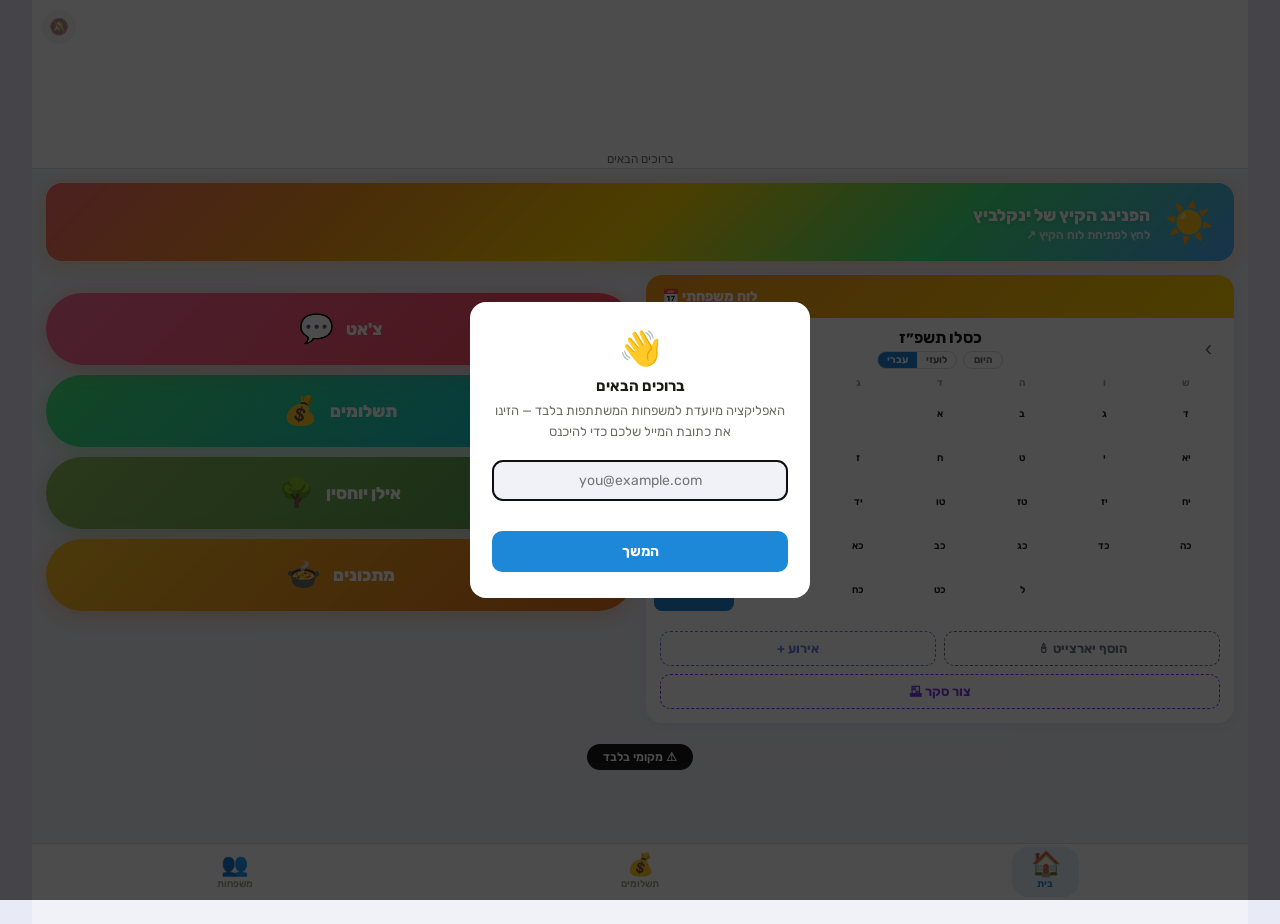
==== index.html @ 142353e1 "מתכונים משפחתיים: כפתור 🍲 מתחת לאילן היוחסין וספר מתכונים מלא חיפוש וסינון (קטגוריה, כשרות, חגים, בש" ====
<!DOCTYPE html>
<html lang="he" dir="rtl">
<head>
<meta charset="UTF-8">
<meta name="viewport" content="width=device-width, initial-scale=1.0, viewport-fit=cover">
<meta name="apple-mobile-web-app-capable" content="yes">
<meta name="apple-mobile-web-app-status-bar-style" content="black-translucent">
<meta name="apple-mobile-web-app-title" content="ינקלביץ">
<meta name="mobile-web-app-capable" content="yes">
<meta name="theme-color" content="#0C447C">
<link rel="manifest" href="manifest.json">
<link rel="apple-touch-icon" href="icon.jpg">
<title>ינקלביץ</title>
<link rel="stylesheet" href="style.css">
<link rel="stylesheet" href="recipes.css">
<script src="https://cdn.jsdelivr.net/npm/@emailjs/browser@4/dist/email.min.js"></script>
</head>
<body class="at-home">

<!-- FAMILY HOME SHELL -->
<div id="shell-home">
  <div class="fh-hero" style="position:relative">
    <div style="position:absolute;top:10px;left:10px;z-index:5;display:flex;gap:8px">
      <button id="notifBtn" style="background:rgba(0,0,0,0.06);border:none;border-radius:50%;width:34px;height:34px;font-size:16px;cursor:pointer;opacity:.7;line-height:1;color:var(--text2)">🔕</button>
      <button id="settingsHubBtn" class="edit-only" onclick="openSettingsHubModal()" style="background:rgba(0,0,0,0.06);border:none;border-radius:50%;width:34px;height:34px;font-size:16px;cursor:pointer;line-height:1;color:var(--text2)" title="הגדרות">⚙️</button>
    </div>
    <img src="logo.jpg" class="fh-hero-logo" alt="ינקלביץ">
    <div class="fh-hero-content">
      <div class="fh-hero-sub" id="fhSub"></div>
    </div>
  </div>

  <!-- Summer Calendar link card -->
  <a href="https://haketz-shel-yankelevitz.vercel.app/" target="_blank"
     style="display:block;margin:14px 14px 6px;border-radius:16px;overflow:hidden;text-decoration:none;box-shadow:0 4px 20px rgba(247,151,30,0.3)">
    <div style="background:linear-gradient(135deg,#FF6B6B,#f7971e,#ffd200,#43E97B,#4facfe);padding:20px 20px 18px;display:flex;align-items:center;gap:14px">
      <div style="font-size:40px;line-height:1;flex-shrink:0">☀️</div>
      <div>
        <div style="font-size:17px;font-weight:800;color:#fff;margin-bottom:3px;text-shadow:0 1px 4px rgba(0,0,0,0.2)">הפנינג הקיץ של ינקלביץ</div>
        <div style="font-size:12px;color:rgba(255,255,255,0.85);font-weight:600">לחץ לפתיחת לוח הקיץ ↗</div>
      </div>
    </div>
  </a>

  <!-- Lower section: buttons + calendar -->
  <div class="fh-home-lower">
    <!-- Pill buttons — above calendar on mobile, left on desktop -->
    <div class="fh-pill-btns">
      <!-- Countdown clocks — above the chat button, beside the calendar on desktop -->
      <div id="countdownSection"></div>
      <button class="fh-pill-btn" style="position:relative;background:linear-gradient(135deg,#FF6B9D,#FF4757);box-shadow:0 4px 22px rgba(255,71,87,0.35)" onclick="openChatSheet()">
        <span class="fh-pill-ico">💬</span>צ'אט
        <span id="chatUnreadBadge" style="display:none;position:absolute;top:8px;left:16px;min-width:20px;height:20px;padding:0 5px;border-radius:10px;background:#fff;color:#FF4757;font-size:12px;font-weight:800;align-items:center;justify-content:center;line-height:1;box-shadow:0 1px 4px rgba(0,0,0,0.25)"></span>
      </button>
      <button class="fh-pill-btn" style="background:linear-gradient(135deg,#43E97B,#0ABDE3);box-shadow:0 4px 22px rgba(67,233,123,0.35)" onclick="switchShell('pay')">
        <span class="fh-pill-ico">💰</span>תשלומים
      </button>
      <button class="fh-pill-btn" id="pollBannerBtn" style="display:none;background:linear-gradient(135deg,#A78BFA,#7C3AED);box-shadow:0 4px 22px rgba(124,58,237,0.35)" onclick="openPollSheet()">
        <span class="fh-pill-ico">🗳</span><span id="pollBannerLbl">סקר ממתין למילוי</span>
      </button>
      <button class="fh-pill-btn" style="background:linear-gradient(135deg,#8FBC5A,#4E9A4E);box-shadow:0 4px 22px rgba(78,154,78,0.35)" onclick="openFamilyTreeOverlay()">
        <span class="fh-pill-ico">🌳</span>אילן יוחסין
      </button>
      <button class="fh-pill-btn" style="background:linear-gradient(135deg,#FBBF24,#E2711D);box-shadow:0 4px 22px rgba(226,113,29,0.35)" onclick="openRecipesOverlay()">
        <span class="fh-pill-ico">🍲</span>מתכונים
      </button>
    </div>
    <!-- Family calendar card — below on mobile, right on desktop -->
    <div class="fh-card fh-cal-card" style="margin:0">
      <div class="fh-card-hdr fh-card-hdr-cal">
        <span class="fh-card-title">📅 לוח משפחתי</span>
      </div>
      <div class="fh-cal-nav">
        <button class="fh-cal-arrow" onclick="prevCalMonth()">›</button>
        <div style="display:flex;flex-direction:column;align-items:center;gap:4px">
          <span class="fh-cal-month" id="calTitle"></span>
          <div style="display:flex;align-items:center;gap:6px">
            <div style="display:flex;border:1.5px solid var(--border);border-radius:20px;overflow:hidden;font-size:10px;font-weight:700">
              <button id="calToggleHeb" onclick="setCalMode(true)" style="padding:2px 9px;border:none;font-family:var(--font);cursor:pointer;font-size:10px;font-weight:700;transition:background .15s">עברי</button>
              <button id="calToggleLat" onclick="setCalMode(false)" style="padding:2px 9px;border:none;font-family:var(--font);cursor:pointer;font-size:10px;font-weight:700;transition:background .15s">לועזי</button>
            </div>
            <button onclick="goToTodayCal()" style="padding:2px 10px;border-radius:20px;border:1.5px solid var(--border);background:transparent;color:var(--text2);font-size:10px;font-weight:700;font-family:var(--font);cursor:pointer">היום</button>
          </div>
        </div>
        <button class="fh-cal-arrow" onclick="nextCalMonth()">‹</button>
      </div>
      <div class="fh-cal-grid" id="calGrid"></div>
      <div class="fh-cal-evlist" id="calEvList"></div>
      <div style="padding:0 14px 14px">
        <div style="display:flex;gap:8px;flex-wrap:wrap;margin-bottom:8px">
          <button onclick="openCalModal()" style="flex:1;min-width:90px;padding:9px;border-radius:var(--r2);border:1.5px dashed #667eea;background:transparent;color:#667eea;font-size:13px;font-weight:700;font-family:var(--font);cursor:pointer">+ אירוע</button>
          <button onclick="openYahrzeitModal()" style="flex:1;min-width:90px;padding:9px;border-radius:var(--r2);border:1.5px dashed #6b7280;background:transparent;color:#6b7280;font-size:13px;font-weight:700;font-family:var(--font);cursor:pointer">🕯 הוסף יארצייט</button>
        </div>
        <button onclick="openNewPollModal()" style="width:100%;padding:9px;border-radius:var(--r2);border:1.5px dashed #7C3AED;background:transparent;color:#7C3AED;font-size:13px;font-weight:700;font-family:var(--font);cursor:pointer;box-sizing:border-box">🗳 צור סקר</button>
      </div>
    </div>
  </div>

</div>

<!-- New-device email gate -->
<div id="emailGateModal" style="display:none;position:fixed;inset:0;background:rgba(0,0,0,0.7);z-index:2700;align-items:center;justify-content:center;padding:20px;box-sizing:border-box">
  <div style="background:var(--surface);border-radius:var(--r);width:100%;max-width:340px;box-sizing:border-box" id="emailGateContent"></div>
</div>

<!-- Payment claim confirm modal (opened from an email link) -->
<div id="claimConfirmModal" style="display:none;position:fixed;inset:0;background:rgba(0,0,0,0.55);z-index:2600;align-items:center;justify-content:center;padding:20px;box-sizing:border-box" onclick="if(event.target===this)closeClaimConfirmModal()">
  <div style="background:var(--surface);border-radius:var(--r);width:100%;max-width:340px;box-sizing:border-box" id="claimConfirmContent"></div>
</div>

<!-- Pending payment claims modal -->
<div id="claimsModal" style="display:none;position:fixed;inset:0;background:rgba(0,0,0,0.55);z-index:2500;align-items:center;justify-content:center;padding:20px;box-sizing:border-box" onclick="if(event.target===this)closeClaimsModal()">
  <div style="background:var(--surface);border-radius:var(--r);width:100%;max-width:400px;max-height:80vh;overflow-y:auto;box-sizing:border-box">
    <div style="padding:14px 16px;border-bottom:1px solid var(--border);display:flex;align-items:center;justify-content:space-between">
      <div style="font-size:15px;font-weight:700">💸 אישורי תשלום ממתינים</div>
      <button onclick="closeClaimsModal()" style="border:none;background:none;font-size:20px;color:var(--text2);cursor:pointer;font-family:var(--font);padding:0">✕</button>
    </div>
    <div id="claimsModalContent"></div>
  </div>
</div>

<!-- Calendar event modal -->
<div id="calModal" style="display:none;position:fixed;inset:0;background:rgba(0,0,0,0.55);z-index:2500;align-items:center;justify-content:center;padding:20px;box-sizing:border-box" onclick="if(event.target===this)closeCalModal()">
  <div style="background:var(--surface);border-radius:var(--r);padding:20px;width:100%;max-width:340px;box-sizing:border-box">
    <div style="font-size:15px;font-weight:700;margin-bottom:16px">📅 הוסף אירוע</div>
    <div class="field" style="margin-bottom:10px">
      <label style="font-size:12px;font-weight:600;color:var(--text2);display:block;margin-bottom:5px">שם האירוע</label>
      <input id="calAddTitle" placeholder="לדוגמה: יום הולדת, חתונה..." style="width:100%;border:1.5px solid var(--border);border-radius:var(--r2);padding:10px 12px;font-size:14px;font-family:var(--font);background:var(--bg);color:var(--text);direction:rtl;box-sizing:border-box">
    </div>
    <div class="field" style="margin-bottom:14px">
      <label style="font-size:12px;font-weight:600;color:var(--text2);display:block;margin-bottom:5px">תאריך</label>
      <input id="calAddDate" type="date" style="width:100%;border:1.5px solid var(--border);border-radius:var(--r2);padding:10px 12px;font-size:14px;font-family:var(--font);background:var(--bg);color:var(--text);box-sizing:border-box">
    </div>
    <div style="display:flex;gap:8px">
      <button onclick="addCalItem()" style="flex:1;padding:11px;border-radius:var(--r2);border:none;background:var(--blue-mid);color:#fff;font-size:14px;font-weight:700;font-family:var(--font);cursor:pointer">הוסף</button>
      <button onclick="closeCalModal()" style="flex:1;padding:11px;border-radius:var(--r2);border:1.5px solid var(--border);background:transparent;color:var(--text2);font-size:14px;font-weight:600;font-family:var(--font);cursor:pointer">ביטול</button>
    </div>
  </div>
</div>

<!-- Yahrzeit (memorial date) modal -->
<div id="yahrzeitModal" style="display:none;position:fixed;inset:0;background:rgba(0,0,0,0.55);z-index:1350;align-items:center;justify-content:center;padding:20px;box-sizing:border-box" onclick="if(event.target===this)closeYahrzeitModal()">
  <div style="background:var(--surface);border-radius:var(--r);padding:20px;width:100%;max-width:340px;box-sizing:border-box">
    <div style="font-size:15px;font-weight:700;margin-bottom:16px" id="yahrzeitModalTitle">🕯 הוספת יארצייט</div>
    <div class="field" style="margin-bottom:10px">
      <label style="font-size:12px;font-weight:600;color:var(--text2);display:block;margin-bottom:5px">שם הנפטר/ת</label>
      <input type="text" id="yahrzeitName" placeholder="לדוגמה: סבא משה ז״ל" style="width:100%;border:1.5px solid var(--border);border-radius:var(--r2);padding:10px 12px;font-size:14px;font-family:var(--font);background:var(--bg);color:var(--text);direction:rtl;box-sizing:border-box">
    </div>
    <div style="font-size:12px;font-weight:600;color:var(--text2);margin-bottom:6px">תאריך פטירה עברי</div>
    <button type="button" id="yahrzeitDateBtn" onclick="openKidDatePicker()" style="width:100%;border:1.5px solid var(--border);border-radius:var(--r2);padding:10px 12px;font-size:13px;font-family:var(--font);background:var(--bg);color:var(--text);margin-bottom:10px;box-sizing:border-box;cursor:pointer;text-align:center">📅 בחר תאריך פטירה</button>
    <div id="yahrzeitErr" style="display:none;font-size:12px;color:var(--red);margin-bottom:8px;text-align:center"></div>
    <div style="display:flex;gap:8px;margin-bottom:10px">
      <button id="yahrzeitSaveBtn" onclick="saveYahrzeit()" style="flex:1;padding:11px;border-radius:var(--r2);border:none;background:var(--blue-mid);color:#fff;font-size:14px;font-weight:700;font-family:var(--font);cursor:pointer">✓ הוסף</button>
      <button onclick="closeYahrzeitModal()" style="flex:1;padding:11px;border-radius:var(--r2);border:1.5px solid var(--border);background:transparent;color:var(--text);font-size:14px;font-weight:600;font-family:var(--font);cursor:pointer">ביטול</button>
    </div>
    <button type="button" id="yahrzeitDeleteBtn" onclick="deleteYahrzeit()" style="display:none;width:100%;padding:10px;border-radius:var(--r2);border:1.5px solid var(--red-bg);background:var(--red-bg);color:var(--red-mid);font-size:13px;font-weight:700;font-family:var(--font);cursor:pointer;box-sizing:border-box">🗑 מחק</button>
  </div>
</div>

<!-- Partial payment modal -->
<div id="partPayModal" style="display:none;position:fixed;inset:0;background:rgba(0,0,0,0.55);z-index:3000;align-items:center;justify-content:center;padding:20px;box-sizing:border-box" onclick="if(event.target===this)closePartPayModal()">
  <div style="background:var(--surface);border-radius:var(--r);padding:20px;width:100%;max-width:320px;box-sizing:border-box">
    <div style="font-size:15px;font-weight:700;margin-bottom:6px">💳 רישום תשלום</div>
    <div id="partPayInfo" style="font-size:13px;color:var(--text2);margin-bottom:14px;line-height:1.6"></div>
    <div class="field" style="margin-bottom:6px">
      <label style="font-size:12px;font-weight:600;color:var(--text2);display:block;margin-bottom:5px">סכום ששולם (₪)</label>
      <input id="partPayAmt" type="number" min="1" oninput="updatePartPayRemain()" style="width:100%;border:1.5px solid var(--border);border-radius:var(--r2);padding:10px 12px;font-size:20px;font-family:var(--font);background:var(--bg);color:var(--text);direction:ltr;box-sizing:border-box;font-weight:700;text-align:center">
    </div>
    <div id="partPayRemain" style="font-size:12px;margin-bottom:14px;text-align:center;min-height:18px;font-weight:600"></div>
    <div style="display:flex;gap:8px">
      <button onclick="confirmPartPay()" style="flex:1;padding:11px;border-radius:var(--r2);border:none;background:var(--blue-mid);color:#fff;font-size:14px;font-weight:700;font-family:var(--font);cursor:pointer">אשר תשלום</button>
      <button onclick="closePartPayModal()" style="flex:1;padding:11px;border-radius:var(--r2);border:1.5px solid var(--border);background:transparent;color:var(--text2);font-size:14px;font-weight:600;font-family:var(--font);cursor:pointer">ביטול</button>
    </div>
  </div>
</div>

<div id="closeEvModal" style="display:none;position:fixed;inset:0;background:rgba(0,0,0,0.55);z-index:3000;align-items:center;justify-content:center;padding:20px;box-sizing:border-box" onclick="if(event.target===this)closeCloseEvModal()">
  <div style="background:var(--surface);border-radius:var(--r);padding:20px;width:100%;max-width:320px;box-sizing:border-box">
    <div style="font-size:15px;font-weight:700;margin-bottom:10px">🏁 סיום אירוע</div>
    <div id="closeEvInfo" style="font-size:13px;margin-bottom:14px;line-height:1.7"></div>
    <div style="display:flex;gap:8px">
      <button onclick="confirmCloseEv()" style="flex:1;padding:11px;border-radius:var(--r2);border:none;background:var(--blue-mid);color:#fff;font-size:14px;font-weight:700;font-family:var(--font);cursor:pointer">סגור ושלח</button>
      <button onclick="closeCloseEvModal()" style="flex:1;padding:11px;border-radius:var(--r2);border:1.5px solid var(--border);background:transparent;color:var(--text2);font-size:14px;font-weight:600;font-family:var(--font);cursor:pointer">ביטול</button>
    </div>
  </div>
</div>

<div id="emailModal" style="display:none;position:fixed;inset:0;background:rgba(0,0,0,0.55);z-index:3000;align-items:center;justify-content:center;padding:20px;box-sizing:border-box" onclick="if(event.target===this)closeEmailModal()">
  <div style="background:var(--surface);border-radius:var(--r);padding:20px;width:100%;max-width:340px;box-sizing:border-box;max-height:80vh;display:flex;flex-direction:column">
    <div style="font-size:15px;font-weight:700;margin-bottom:12px">📧 שליחת מיילים</div>
    <div id="emailModalContent" style="font-size:13px;line-height:1.7;overflow-y:auto;flex:1;margin-bottom:14px"></div>
    <div style="flex-shrink:0">
      <button onclick="closeEmailModal()" style="width:100%;padding:11px;border-radius:var(--r2);border:1.5px solid var(--border);background:transparent;color:var(--text2);font-size:14px;font-weight:600;font-family:var(--font);cursor:pointer">סגור</button>
    </div>
  </div>
</div>

<div class="topbar">
  <div>
    <div class="topbar-title">👨‍👩‍👧‍👦 ינקלביץ</div>
    <div class="topbar-sub" id="topSub">ניהול הוצאות וחובות</div>
  </div>
  <div style="display:flex;gap:8px;flex-shrink:0">
    <button class="btn-add edit-only" id="nb-families" onclick="goTab('families',this)" style="background:var(--surface2);color:var(--text);border:1px solid var(--border)">👥</button>
    <button class="btn-add edit-only" onclick="showForm()">+ אירוע חדש</button>
  </div>
</div>

<!-- Floating notifications button — hidden entirely unless there's something unread -->
<button id="floatingNotifBtn" onclick="openNotifCenter()" title="התראות" style="display:none;position:fixed;top:14px;left:14px;z-index:400;width:44px;height:44px;border-radius:50%;border:none;background:var(--blue-mid);color:#fff;font-size:19px;box-shadow:0 4px 14px rgba(0,0,0,0.3);cursor:pointer;align-items:center;justify-content:center">
  🔔
  <span id="notifCenterBadge" style="position:absolute;top:-3px;right:-3px;min-width:18px;height:18px;padding:0 4px;border-radius:9px;background:var(--red-mid,#d33);color:#fff;font-size:11px;font-weight:800;display:flex;align-items:center;justify-content:center;line-height:1"></span>
</button>

<div id="notifCenterModal" style="display:none;position:fixed;inset:0;background:rgba(0,0,0,0.55);z-index:2500;align-items:center;justify-content:center;padding:20px;box-sizing:border-box" onclick="if(event.target===this)closeNotifCenter()">
  <div style="background:var(--bg);border-radius:var(--r2);max-width:420px;width:100%;max-height:80vh;display:flex;flex-direction:column;overflow:hidden">
    <div style="padding:14px 16px;border-bottom:1px solid var(--border);display:flex;align-items:center;justify-content:space-between;flex-shrink:0">
      <span style="font-size:15px;font-weight:800;color:var(--text)">🔔 מרכז התראות</span>
      <button onclick="closeNotifCenter()" style="background:none;border:none;font-size:22px;cursor:pointer;color:var(--text2);line-height:1;padding:0">✕</button>
    </div>
    <div id="notifCenterList" style="flex:1;overflow-y:auto;padding:6px 16px"></div>
  </div>
</div>

<div id="annualReportModal" style="display:none;position:fixed;inset:0;background:rgba(0,0,0,0.55);z-index:2500;align-items:center;justify-content:center;padding:20px;box-sizing:border-box" onclick="if(event.target===this)closeAnnualReport()">
  <div style="background:var(--bg);border-radius:var(--r2);max-width:440px;width:100%;max-height:85vh;display:flex;flex-direction:column;overflow:hidden">
    <div style="padding:14px 16px;border-bottom:1px solid var(--border);display:flex;align-items:center;justify-content:space-between;flex-shrink:0;gap:8px">
      <span style="font-size:15px;font-weight:800;color:var(--text);flex-shrink:0">📊 דוח שנתי</span>
      <select id="reportYearSel" onchange="renderAnnualReport()" style="border:1.5px solid var(--border);border-radius:var(--r2);padding:5px 8px;font-size:13px;font-family:var(--font);background:var(--bg);color:var(--text)"></select>
      <button onclick="closeAnnualReport()" style="background:none;border:none;font-size:22px;cursor:pointer;color:var(--text2);line-height:1;padding:0">✕</button>
    </div>
    <div id="annualReportBody" style="flex:1;overflow-y:auto;padding:14px 16px"></div>
  </div>
</div>

<div class="main">

  <div id="claimsBanner" class="edit-only"></div>

  <!-- HOME -->
  <div class="view active" id="view-home">
    <div id="homeBanner"></div>
    <div id="homeFamStrip"></div>

    <div id="homeGoalSection" style="display:none">
      <div class="sec-ttl">🎯 קופות למטרה</div>
      <div class="home-list" id="homeGoalList"></div>
    </div>

    <div id="homeEvSection"></div>

    <button onclick="goTab('archive',null)" style="width:100%;margin-top:10px;padding:12px;border-radius:var(--r2);border:1.5px solid var(--border);background:var(--surface);color:var(--text2);font-size:14px;font-weight:700;font-family:var(--font);cursor:pointer;display:flex;align-items:center;justify-content:center;gap:6px">🗂️ ארכיון אירועים</button>
  </div>

  <!-- EVENTS -->
  <div class="view" id="view-events">
    <!-- New event form (hidden by default) -->
    <div id="newFormOverlay" style="display:none;position:fixed;inset:0;background:rgba(0,0,0,0.5);z-index:1000;align-items:center;justify-content:center;padding:20px;box-sizing:border-box" onclick="if(event.target===this)hideForm()">
    <div class="new-form" id="newForm" style="width:100%;max-width:420px;max-height:90vh;overflow-y:auto;box-sizing:border-box">
      <h2 id="formTitle">➕ אירוע חדש</h2>
      <div class="field">
        <label>שם האירוע *</label>
        <input type="text" id="f-name" placeholder="מנגל, צימר, ארוחה...">
        <div class="err-txt" id="e-name">נא להזין שם</div>
      </div>
      <div class="field">
        <label>תאריך</label>
        <input type="date" id="f-date">
      </div>
      <div class="field">
        <label>משפחות משתתפות</label>
        <button type="button" class="action-btn" style="width:100%;box-sizing:border-box" onclick="openFamPicker()">👥 <span id="famPickSummary">מי משתתף</span></button>
        <div class="err-txt" id="e-fams">נא לבחור לפחות משפחה אחת</div>
      </div>
      <div class="field" id="splitMethodField">
        <label>חלוקת ההוצאה</label>
        <div style="display:flex;gap:6px;flex-wrap:wrap">
          <button type="button" class="split-btn" id="splitEqual" onclick="setSplitMethod('equal')">שווה לכל משפחה</button>
          <button type="button" class="split-btn" id="splitPercapita" onclick="setSplitMethod('percapita')">לפי נפשות</button>
          <button type="button" class="split-btn" id="splitWeighted" onclick="setSplitMethod('weighted')">ילד = 50%</button>
        </div>
      </div>
      <div class="field" id="childOverrideSection" style="display:none">
        <label>הרכב משתתפים באירוע</label>
        <button type="button" class="action-btn" style="width:100%;box-sizing:border-box" onclick="openChildOverridePicker()">👥 <span id="childPickSummary">הגדר הרכב לפי משפחה</span></button>
      </div>
      <div class="field" id="expensesSection" style="display:none">
        <!-- Mode toggle -->
        <div style="display:flex;gap:6px;margin-bottom:12px;flex-wrap:wrap">
          <button id="modeTotal" onclick="setExpMode('total')" style="flex:1;padding:9px;border-radius:var(--r2);border:1.5px solid var(--blue-mid);background:var(--blue-mid);color:#fff;font-size:13px;font-weight:700;font-family:var(--font);cursor:pointer">סכום כולל ÷ שווה</button>
          <button id="modeCustom" onclick="setExpMode('custom')" style="flex:1;padding:9px;border-radius:var(--r2);border:1.5px solid var(--border);background:transparent;color:var(--text2);font-size:13px;font-weight:700;font-family:var(--font);cursor:pointer">כל משפחה בנפרד</button>
          <button id="modeCumulative" onclick="setExpMode('cumulative')" style="flex:1;padding:9px;border-radius:var(--r2);border:1.5px solid var(--border);background:transparent;color:var(--text2);font-size:13px;font-weight:700;font-family:var(--font);cursor:pointer">מצטבר</button>
        </div>
        <!-- Cumulative mode notice -->
        <div id="cumulativeModeDiv" style="display:none;text-align:center;font-size:13px;color:var(--text2);padding:10px 0;background:var(--blue-bg);border-radius:var(--r2)">הוצאות יוזנו ישירות באירוע לאחר יצירתו — לכל הוצאה תבחר בנפרד איך היא מתחלקת</div>
        <!-- Total mode -->
        <div id="totalModeDiv">
          <div style="display:flex;gap:6px">
            <input type="number" min="0" inputmode="numeric" id="f-total" placeholder="סכום כולל"
              style="flex:1;min-width:0;border:1.5px solid var(--border);border-radius:var(--r2);padding:11px 12px;font-size:16px;font-family:var(--font);background:var(--bg);color:var(--text);direction:ltr;text-align:center"
              oninput="updateTotalPreview();_updateCurHint('f-total','fTotalHint','fTotalCur')">
            <select id="fTotalCur" onchange="updateTotalPreview();_updateCurHint('f-total','fTotalHint','fTotalCur')" style="border:1.5px solid var(--border);border-radius:var(--r2);padding:0 8px;font-size:15px;font-family:var(--font);background:var(--bg);color:var(--text);cursor:pointer"><option>₪</option><option>$</option><option>€</option><option>£</option></select>
          </div>
          <div id="fTotalHint" style="font-size:11px;color:var(--text2);text-align:center;margin-top:4px;min-height:14px"></div>
          <div id="totalPreview" style="margin-top:6px"></div>
        </div>
        <!-- Custom mode -->
        <div id="customModeDiv" style="display:none">
          <button type="button" class="action-btn" style="width:100%;box-sizing:border-box" onclick="openExpensePicker()">💰 <span id="expensePickSummary">כמה כל משפחה שילמה</span></button>
        </div>
        <div class="err-txt" id="e-cost">נא להזין סכום</div>
        <div style="margin-top:12px;padding-top:12px;border-top:1px solid var(--border)">
          <label style="font-size:12px;font-weight:700;color:var(--text2);display:block;margin-bottom:6px">💎 תרומה לקופת חיסכון (אופציונלי)</label>
          <input type="number" min="0" inputmode="numeric" id="f-savings" placeholder="₪ סכום כולל"
            style="width:100%;border:1.5px solid var(--border);border-radius:var(--r2);padding:10px 12px;font-size:15px;font-family:var(--font);background:var(--bg);color:var(--text);direction:ltr;text-align:center;box-sizing:border-box"
            oninput="(()=>{const n=document.querySelectorAll('#famChips .chip.on').length;const v=parseFloat(this.value)||0;const el=document.getElementById('savingsHint');if(el)el.textContent=n>0&&v>0?'≈ ₪'+Math.round(v/n)+' לכל משפחה':'';})()" >
          <div id="savingsHint" style="font-size:11px;color:var(--text2);text-align:center;margin-top:4px;min-height:14px"></div>
        </div>
      </div>
      <div class="form-btns">
        <button class="save-btn" id="formSaveBtn" onclick="doCreate()">✓ צור אירוע</button>
        <button onclick="hideForm()">ביטול</button>
      </div>
    </div>
    </div>

    <!-- Family picker modal -->
    <div id="famPickOverlay" style="display:none;position:fixed;inset:0;background:rgba(0,0,0,0.5);z-index:1100;align-items:center;justify-content:center;padding:20px;box-sizing:border-box" onclick="if(event.target===this)closeFamPicker()">
      <div style="background:var(--surface);border-radius:var(--r);border:1px solid var(--border);padding:16px;width:100%;max-width:380px;max-height:80vh;overflow-y:auto;box-sizing:border-box">
        <div style="font-size:14px;font-weight:700;margin-bottom:12px">מי משתתף באירוע</div>
        <div class="chips" id="famChips"></div>
        <div class="form-btns">
          <button class="save-btn" onclick="closeFamPicker()">✓ אישור</button>
        </div>
      </div>
    </div>

    <!-- Child override picker modal -->
    <div id="childOverrideOverlay" style="display:none;position:fixed;inset:0;background:rgba(0,0,0,0.5);z-index:1200;align-items:center;justify-content:center;padding:20px;box-sizing:border-box" onclick="if(event.target===this)closeChildOverridePicker()">
      <div style="background:var(--surface);border-radius:var(--r);border:1px solid var(--border);padding:16px;width:100%;max-width:380px;max-height:80vh;overflow-y:auto;box-sizing:border-box">
        <div style="font-size:14px;font-weight:700;margin-bottom:12px">הרכב משתתפים לפי משפחה</div>
        <div id="childOverrideInputs"></div>
        <div class="form-btns">
          <button class="save-btn" onclick="closeChildOverridePicker()">✓ אישור</button>
        </div>
      </div>
    </div>

    <!-- Expense picker modal -->
    <div id="expenseOverlay" style="display:none;position:fixed;inset:0;background:rgba(0,0,0,0.5);z-index:1200;align-items:center;justify-content:center;padding:20px;box-sizing:border-box" onclick="if(event.target===this)closeExpensePicker()">
      <div style="background:var(--surface);border-radius:var(--r);border:1px solid var(--border);padding:16px;width:100%;max-width:380px;max-height:80vh;overflow-y:auto;box-sizing:border-box">
        <div style="display:flex;align-items:center;justify-content:space-between;margin-bottom:12px">
          <div style="font-size:14px;font-weight:700">כמה כל משפחה שילמה</div>
          <select id="customCur" onchange="_updateCustomTotal()" style="border:1.5px solid var(--border);border-radius:var(--r2);padding:6px 8px;font-size:14px;font-family:var(--font);background:var(--bg);color:var(--text);cursor:pointer"><option>₪</option><option>$</option><option>€</option><option>£</option></select>
        </div>
        <div id="expenseInputs"></div>
        <div style="display:flex;justify-content:space-between;align-items:center;margin-top:10px;padding:8px 0;border-top:1px solid var(--border)">
          <span style="font-size:12px;font-weight:700;color:var(--text2)">סה"כ</span>
          <span style="font-size:16px;font-weight:700;color:var(--blue-mid)" id="formTotalCost">₪0</span>
        </div>
        <div class="form-btns">
          <button class="save-btn" onclick="closeExpensePicker()">✓ אישור</button>
        </div>
      </div>
    </div>

    <div class="metrics" id="metrics"></div>
    <div class="sec-ttl">אירועים פעילים</div>
    <div id="openList"></div>
    <button onclick="goTab('archive',null)" style="width:100%;margin-top:10px;padding:12px;border-radius:var(--r2);border:1.5px solid var(--border);background:var(--surface);color:var(--text2);font-size:14px;font-weight:700;font-family:var(--font);cursor:pointer;display:flex;align-items:center;justify-content:center;gap:6px">🗂️ ארכיון אירועים</button>
  </div>

  <!-- ARCHIVE -->
  <div class="view" id="view-archive">
    <div class="year-row" id="yearRow"></div>
    <div id="archList"></div>
    <div id="archGoalList"></div>
  </div>


  <!-- FAMILIES -->
  <div class="view" id="view-families">
    <div style="display:flex;align-items:center;justify-content:space-between;gap:8px">
      <div class="sec-ttl" style="margin:0">ניהול משפחות</div>
      <button onclick="openAnnualReport()" style="padding:7px 12px;border-radius:var(--r2);border:1.5px solid var(--border);background:transparent;color:var(--text2);font-size:12px;font-weight:700;font-family:var(--font);cursor:pointer;white-space:nowrap;margin-bottom:10px">📊 דוח שנתי</button>
    </div>
    <div class="fam-add edit-only">
      <input type="text" id="famInput" placeholder="שם משפחה חדשה...">
      <button class="action-btn blue" onclick="addFam()">הוסף</button>
    </div>
    <div id="famList"></div>
  </div>

</div>

<div id="famDetailOverlay" style="display:none;position:fixed;inset:0;background:rgba(0,0,0,0.5);z-index:2000;align-items:center;justify-content:center;padding:20px;box-sizing:border-box" onclick="if(event.target===this)closeFamDetail()">
  <div style="background:var(--surface);border-radius:var(--r);border:1px solid var(--border);padding:18px;width:100%;max-width:380px;box-sizing:border-box;max-height:85vh;overflow-y:auto">
    <div id="famDetailContent"></div>
    <button onclick="closeFamDetail()" style="width:100%;margin-top:14px;padding:12px;border-radius:var(--r2);border:1px solid var(--border);background:transparent;font-size:14px;font-weight:600;font-family:var(--font);cursor:pointer;color:var(--text)">סגור</button>
  </div>
</div>

<!-- Family-to-family wallet transfer sheet (openFamTransferSheet) — opened
     from another family's card in famDetailOverlay above, so it needs a
     higher z-index to stack on top of it. -->
<div id="famTransferOverlay" style="display:none;position:fixed;inset:0;background:rgba(0,0,0,0.5);z-index:2100;align-items:center;justify-content:center;padding:20px;box-sizing:border-box" onclick="if(event.target===this)closeFamTransferSheet()">
  <div style="background:var(--surface);border-radius:var(--r);border:1px solid var(--border);padding:16px;width:100%;max-width:360px;max-height:85vh;overflow-y:auto;box-sizing:border-box">
    <div id="famTransferTitle" style="font-size:14px;font-weight:700;margin-bottom:4px">העברה</div>
    <div id="famTransferBalLine" style="font-size:12px;color:var(--text2);margin-bottom:12px"></div>
    <input type="number" min="0" inputmode="numeric" id="famTransferAmt" placeholder="סכום להעברה (₪)"
      style="width:100%;border:1.5px solid var(--blue-mid);border-radius:var(--r2);padding:12px;font-size:18px;font-family:var(--font);background:var(--bg);color:var(--text);direction:ltr;text-align:center;margin-bottom:10px;box-sizing:border-box">
    <textarea id="famTransferNote" rows="2" placeholder="הערה (אופציונלי)"
      style="width:100%;border:1.5px solid var(--border);border-radius:var(--r2);padding:10px 12px;font-size:13px;font-family:var(--font);background:var(--bg);color:var(--text);margin-bottom:12px;box-sizing:border-box;resize:vertical"></textarea>
    <div style="display:flex;gap:8px">
      <button class="fund-dep-btn" style="flex:1;padding:12px" onclick="confirmFamTransfer()">✓ אשר העברה</button>
      <button onclick="closeFamTransferSheet()" style="flex:1;padding:12px;border-radius:var(--r2);border:1px solid var(--border);background:transparent;font-size:14px;font-weight:600;font-family:var(--font);cursor:pointer;color:var(--text)">ביטול</button>
    </div>
  </div>
</div>

<nav class="bottom-nav edit-only">
  <button class="nav-btn active" id="nb-home" onclick="goTab('home',this)">
    <span class="nav-in"><span class="nav-icon">🏠</span>בית</span>
  </button>
  <button class="nav-btn edit-only" id="nb-events" onclick="goTab('events',this)">
    <span class="nav-in"><span class="nav-icon">📅</span>אירועים</span>
  </button>
  <button class="nav-btn edit-only" id="nb-fund" onclick="openFundDetail()">
    <span class="nav-in"><span class="nav-icon">🏦</span>קופה</span>
  </button>
</nav>

<!-- MAIN SHELL NAV -->
<div id="main-nav">
  <button id="mn-home" class="mn-btn mn-active" onclick="switchShell('home')">
    <span class="mn-in"><span class="mn-ico">🏠</span>בית</span>
  </button>
  <button id="mn-pay" class="mn-btn" onclick="switchShell('pay')">
    <span class="mn-in"><span class="mn-ico">💰</span>תשלומים</span>
  </button>
  <button class="mn-btn" onclick="openFamiliesFromHome()">
    <span class="mn-in"><span class="mn-ico">👥</span>משפחות</span>
  </button>
</div>

<!-- Chat bottom sheet -->
<div id="chatSheet">
  <div id="chatSheetBg" onclick="closeChatSheet()"></div>
  <div id="chatSheetInner">
    <div style="padding:14px 16px 12px;border-bottom:1px solid var(--border);display:flex;align-items:center;justify-content:space-between;flex-shrink:0">
      <button onclick="closeChatSheet()" style="background:none;border:none;font-size:22px;cursor:pointer;color:var(--text2);line-height:1;padding:0">✕</button>
      <span style="font-size:15px;font-weight:800;color:var(--text)">💬 צ'אט משפחתי</span>
      <span style="width:22px"></span>
    </div>
    <div class="msg-list" id="msgList" style="flex:1;overflow-y:auto;padding:10px 14px 6px;min-height:0"></div>
    <div id="chatInputArea" style="padding:8px 12px 16px;border-top:1px solid var(--border);display:flex;flex-direction:column;gap:6px;flex-shrink:0"></div>
  </div>
</div>

<!-- Poll bottom sheet -->
<div id="pollSheet">
  <div id="pollSheetBg" onclick="closePollSheet()"></div>
  <div id="pollSheetInner">
    <div style="padding:14px 16px 12px;border-bottom:1px solid var(--border);display:flex;align-items:center;justify-content:space-between;flex-shrink:0">
      <button onclick="closePollSheet()" style="background:none;border:none;font-size:22px;cursor:pointer;color:var(--text2);line-height:1;padding:0">✕</button>
      <span style="font-size:15px;font-weight:800;color:var(--text)">🗳 סקרים</span>
      <button onclick="openNewPollModal()" style="background:none;border:none;font-size:22px;cursor:pointer;padding:0 2px;color:#7C3AED;line-height:1">+</button>
    </div>
    <div id="pollList" style="flex:1;overflow-y:auto;padding:10px 14px 16px;min-height:0"></div>
  </div>
</div>

<!-- New poll modal -->
<div id="newPollModal" style="display:none;position:fixed;inset:0;background:rgba(0,0,0,0.55);z-index:2600;align-items:center;justify-content:center;padding:20px;box-sizing:border-box" onclick="if(event.target===this)closeNewPollModal()">
  <div style="background:var(--bg);border-radius:var(--r2);max-width:380px;width:100%;max-height:85vh;overflow-y:auto;padding:18px">
    <div id="newPollModalTitle" style="font-size:15px;font-weight:800;margin-bottom:12px">🗳 סקר חדש</div>
    <div id="pollQuestionsWrap"></div>
    <button type="button" onclick="addPollFormQuestion()" style="width:100%;padding:9px;border-radius:var(--r2);border:1.5px dashed var(--border);background:transparent;color:var(--text2);font-size:12px;font-weight:700;font-family:var(--font);cursor:pointer;margin-bottom:12px">➕ הוסף שאלה</button>
    <label style="display:flex;align-items:center;gap:8px;cursor:pointer;margin-bottom:12px">
      <input type="checkbox" id="pollAnon">
      <span style="font-size:13px;font-weight:600;color:var(--text)">🕶️ סקר אנונימי (רק מנהל יראה מי הצביע מה)</span>
    </label>
    <button type="button" onclick="openPollHidePicker()" style="width:100%;padding:10px 8px;border-radius:var(--r2);border:1.5px solid var(--border);background:var(--bg);color:var(--text);font-size:12px;font-weight:700;font-family:var(--font);cursor:pointer;margin-bottom:12px">🙈 מי לא יראה את הסקר?<span id="pollHideCount" style="color:var(--blue-mid)"></span></button>
    <div id="pollErr" style="display:none;color:var(--red-mid,#c33);font-size:12px;margin-bottom:8px">נא למלא בכל שאלה טקסט ולפחות 2 אפשרויות</div>
    <div style="display:flex;gap:8px">
      <button onclick="closeNewPollModal()" style="flex:1;padding:10px;border-radius:var(--r2);border:1.5px solid var(--border);background:transparent;color:var(--text2);font-size:13px;font-weight:700;font-family:var(--font);cursor:pointer">ביטול</button>
      <button id="pollSaveBtn" onclick="saveNewPoll()" style="flex:1;padding:10px;border-radius:var(--r2);border:none;background:#7C3AED;color:#fff;font-size:13px;font-weight:700;font-family:var(--font);cursor:pointer">✓ צור סקר</button>
    </div>
  </div>
</div>

<!-- Family picker popup for which families won't see this poll at all. -->
<div id="pollHideFamModal" style="display:none;position:fixed;inset:0;background:rgba(0,0,0,0.6);z-index:2650;align-items:center;justify-content:center;padding:20px;box-sizing:border-box" onclick="if(event.target===this)closePollHidePicker()">
  <div style="background:var(--surface);border-radius:var(--r);border:1px solid var(--border);padding:16px;width:100%;max-width:360px;max-height:85vh;overflow-y:auto;box-sizing:border-box">
    <div style="font-size:14px;font-weight:700;margin-bottom:12px">🙈 מי לא יראה את הסקר הזה?</div>
    <div class="chips" id="pollHideFamChips"></div>
    <button onclick="closePollHidePicker()" style="width:100%;padding:12px;border-radius:var(--r2);border:none;background:var(--blue-mid);color:#fff;font-size:14px;font-weight:700;font-family:var(--font);cursor:pointer;margin-top:14px">✓ סיימתי</button>
  </div>
</div>


<script src="app.js"></script>
<script src="recipes.js"></script>

<!-- Add expense item modal (cumulative events) -->
<div id="addExpItemOverlay" style="display:none;position:fixed;inset:0;background:rgba(0,0,0,0.5);z-index:1500;align-items:center;justify-content:center;padding:20px;box-sizing:border-box" onclick="if(event.target===this)closeAddExpItem()">
  <div style="background:var(--surface);border-radius:var(--r);border:1px solid var(--border);padding:16px;width:100%;max-width:360px;max-height:85vh;overflow-y:auto;box-sizing:border-box">
    <div id="addExpItemTitle" style="font-size:14px;font-weight:700;margin-bottom:14px">➕ הוסף הוצאה</div>
    <div class="field">
      <label class="field-lbl">שם ההוצאה</label>
      <input type="text" id="expItemName" placeholder="לדוגמה: ארוחת ערב, כרטיסים..." style="width:100%;border:1.5px solid var(--border);border-radius:var(--r2);padding:10px 12px;font-size:15px;font-family:var(--font);background:var(--bg);color:var(--text);direction:rtl;box-sizing:border-box">
    </div>
    <div id="expFromPotToggleWrap" style="display:none;margin-top:10px">
      <button id="expFromPotToggle" onclick="toggleExpFromPot()" style="width:100%;padding:9px;border-radius:var(--r2);border:1.5px solid var(--border);background:transparent;color:var(--text2);font-size:13px;font-weight:700;font-family:var(--font);cursor:pointer">🛒 הוצאה מהקופה</button>
    </div>
    <div id="expItemFamSection">
      <div class="field" style="margin-top:12px">
        <div style="display:flex;justify-content:space-between;align-items:center;gap:8px">
          <label class="field-lbl" style="margin-bottom:0">מי שילם</label>
          <div style="display:flex;gap:4px">
            <button type="button" id="expPaySingleBtn" onclick="setExpItemPayMode('single')" style="padding:3px 9px;border-radius:20px;border:1.5px solid var(--blue-mid);background:var(--blue-mid);color:#fff;font-size:11px;font-weight:700;font-family:var(--font);cursor:pointer">משלם אחד</button>
            <button type="button" id="expPayMultiBtn" onclick="setExpItemPayMode('multi')" style="padding:3px 9px;border-radius:20px;border:1.5px solid var(--border);background:transparent;color:var(--text2);font-size:11px;font-weight:700;font-family:var(--font);cursor:pointer">כמה משלמים</button>
          </div>
        </div>
        <div id="expItemFamPicker" style="display:flex;flex-wrap:wrap;gap:6px;margin-top:6px"></div>
        <div id="expItemPayMultiWrap" style="display:none;margin-top:6px">
          <div id="expItemPayMultiInputs"></div>
          <div style="display:flex;justify-content:space-between;align-items:center;padding:8px 0;border-top:1px solid var(--border);margin-top:4px">
            <span style="font-size:12px;font-weight:700;color:var(--text2)">סה"כ ששולם</span>
            <span style="font-size:15px;font-weight:700;color:var(--blue-mid)" id="expItemPayTotal">₪0</span>
          </div>
        </div>
      </div>
    </div>
    <div id="expItemSplitSection">
      <div class="field" style="margin-top:12px">
        <label class="field-lbl">חלוקת הסכום</label>
        <div style="display:flex;gap:6px;margin-top:6px;flex-wrap:wrap">
          <button type="button" id="expSplitEqualBtn" onclick="setExpItemMethod('equal')" style="flex:1;min-width:64px;padding:8px 6px;border-radius:var(--r2);border:1.5px solid var(--blue-mid);background:var(--blue-mid);color:#fff;font-size:12px;font-weight:700;font-family:var(--font);cursor:pointer">שווה</button>
          <button type="button" id="expSplitPercapitaBtn" onclick="setExpItemMethod('percapita')" style="flex:1;min-width:64px;padding:8px 6px;border-radius:var(--r2);border:1.5px solid var(--border);background:transparent;color:var(--text2);font-size:12px;font-weight:700;font-family:var(--font);cursor:pointer">לפי נפשות</button>
          <button type="button" id="expSplitWeightedBtn" onclick="setExpItemMethod('weighted')" style="flex:1;min-width:64px;padding:8px 6px;border-radius:var(--r2);border:1.5px solid var(--border);background:transparent;color:var(--text2);font-size:12px;font-weight:700;font-family:var(--font);cursor:pointer">ילד = 50%</button>
          <button type="button" id="expSplitCustomBtn" onclick="setExpItemSplitMode('custom')" style="flex:1;min-width:90px;padding:8px 6px;border-radius:var(--r2);border:1.5px solid var(--border);background:transparent;color:var(--text2);font-size:12px;font-weight:700;font-family:var(--font);cursor:pointer">ידנית לכל משפחה</button>
        </div>
      </div>
    </div>
    <div id="expItemSplitEqualDiv">
      <div id="expItemSharePickerWrap" class="field" style="margin-top:12px">
        <label class="field-lbl">מי משתתף בחלוקה</label>
        <div id="expItemSharePicker" style="display:flex;flex-wrap:wrap;gap:6px;margin-top:6px"></div>
      </div>
      <div id="expItemAmtField" class="field" style="margin-top:12px">
        <label class="field-lbl">סכום</label>
        <div style="display:flex;gap:6px">
          <input type="number" min="0" inputmode="numeric" id="expItemAmt" placeholder="0" oninput="_updateCurHint('expItemAmt','expItemCurHint','expItemCur')" style="flex:1;min-width:0;border:1.5px solid var(--border);border-radius:var(--r2);padding:10px 12px;font-size:16px;font-family:var(--font);background:var(--bg);color:var(--text);direction:ltr;text-align:center;box-sizing:border-box">
          <select id="expItemCur" onchange="_updateCurHint('expItemAmt','expItemCurHint','expItemCur')" style="border:1.5px solid var(--border);border-radius:var(--r2);padding:0 8px;font-size:15px;font-family:var(--font);background:var(--bg);color:var(--text);cursor:pointer"><option>₪</option><option>$</option><option>€</option><option>£</option></select>
        </div>
        <div id="expItemCurHint" style="font-size:11px;color:var(--text2);text-align:center;margin-top:4px;min-height:14px"></div>
      </div>
      <div id="expItemAmtFromPayNote" style="display:none;margin-top:12px;font-size:12px;color:var(--text2);background:var(--surface2);border-radius:var(--r2);padding:9px 12px;text-align:center"></div>
    </div>
    <div id="expItemSplitCustomDiv" style="display:none">
      <div class="field" style="margin-top:12px">
        <label class="field-lbl">כמה כל משפחה חייבת</label>
        <div id="expItemCustomInputs" style="margin-top:8px"></div>
        <div style="display:flex;justify-content:space-between;align-items:center;padding:8px 0;border-top:1px solid var(--border);margin-top:4px">
          <span style="font-size:12px;font-weight:700;color:var(--text2)">סה"כ לתשלום</span>
          <span style="font-size:15px;font-weight:700;color:var(--blue-mid)" id="expItemCustomTotal">₪0</span>
        </div>
      </div>
    </div>
    <div id="expItemErr" style="display:none;font-size:12px;color:var(--red);margin-top:8px;text-align:center">נא למלא שם, לבחור משפחה וסכום</div>
    <div style="display:flex;gap:8px;margin-top:14px">
      <button onclick="doAddExpItem()" style="flex:1;padding:12px;border-radius:var(--r2);border:none;background:var(--blue-mid);color:#fff;font-size:14px;font-weight:700;font-family:var(--font);cursor:pointer">✓ הוסף</button>
      <button onclick="closeAddExpItem()" style="padding:12px 16px;border-radius:var(--r2);border:1.5px solid var(--border);background:transparent;color:var(--text2);font-size:14px;font-weight:700;font-family:var(--font);cursor:pointer">ביטול</button>
    </div>
  </div>
</div>

<!-- Cumulative event pot deposit modal -->
<div id="cumPotOverlay" style="display:none;position:fixed;inset:0;background:rgba(0,0,0,0.5);z-index:1500;align-items:center;justify-content:center;padding:20px;box-sizing:border-box" onclick="if(event.target===this)closeCumPot()">
  <div style="background:var(--surface);border-radius:var(--r);border:1px solid var(--border);padding:16px;width:100%;max-width:360px;box-sizing:border-box">
    <div style="font-size:14px;font-weight:700;margin-bottom:14px">💰 הפקדה לקופת האירוע</div>
    <div class="field">
      <label class="field-lbl">מי מפקיד</label>
      <div id="cumPotFamPicker" style="display:flex;flex-wrap:wrap;gap:6px;margin-top:6px"></div>
    </div>
    <div class="field" style="margin-top:12px">
      <label class="field-lbl">סכום (₪)</label>
      <input type="number" min="0" inputmode="numeric" id="cumPotAmt" placeholder="0" style="width:100%;border:1.5px solid var(--border);border-radius:var(--r2);padding:10px 12px;font-size:16px;font-family:var(--font);background:var(--bg);color:var(--text);direction:ltr;text-align:center;box-sizing:border-box">
    </div>
    <div id="cumPotFundLine" style="display:none;margin-top:10px;background:var(--blue-bg);border:1px solid var(--blue-mid);border-radius:var(--r2);padding:9px 12px;display:none;align-items:center;gap:8px">
      <span id="cumPotFundText" style="flex:1;font-size:12px;color:var(--blue)"></span>
      <button onclick="useFundForCumPot()" style="padding:5px 10px;border-radius:20px;border:none;background:var(--blue-mid);color:#fff;font-size:12px;font-weight:700;font-family:var(--font);cursor:pointer;white-space:nowrap">🏦 העבר מהארנק</button>
    </div>
    <div id="cumPotErr" style="display:none;font-size:12px;color:var(--red);margin-top:8px;text-align:center">נא לבחור משפחה ולהזין סכום</div>
    <div style="display:flex;gap:8px;margin-top:14px">
      <button onclick="doDepositToCumPot()" style="flex:1;padding:12px;border-radius:var(--r2);border:none;background:var(--amber-mid);color:#fff;font-size:14px;font-weight:700;font-family:var(--font);cursor:pointer">✓ הפקד</button>
      <button onclick="closeCumPot()" style="padding:12px 16px;border-radius:var(--r2);border:1.5px solid var(--border);background:transparent;color:var(--text2);font-size:14px;font-weight:700;font-family:var(--font);cursor:pointer">ביטול</button>
    </div>
  </div>
</div>

<!-- Photo reposition modal -->
<div id="photoReposModal" style="display:none;position:fixed;inset:0;background:rgba(0,0,0,0.75);z-index:2500;align-items:center;justify-content:center;padding:20px;box-sizing:border-box">
  <div style="background:var(--surface);border-radius:var(--r);padding:22px 20px 18px;width:100%;max-width:300px;text-align:center;box-sizing:border-box">
    <div style="font-size:14px;font-weight:700;margin-bottom:4px">מרכז את התמונה</div>
    <div style="font-size:12px;color:var(--text2);margin-bottom:14px">גרור לשינוי מיקום · גלגל עכבר / צביטה להגדלה</div>
    <div id="photoReposCircle" style="width:200px;height:200px;border-radius:50%;overflow:hidden;margin:0 auto 14px;cursor:grab;position:relative;border:3px solid var(--blue-mid);touch-action:none;background:var(--surface2)">
      <img id="photoReposImg" style="position:absolute;top:0;left:0;user-select:none;-webkit-user-drag:none" draggable="false" alt="">
    </div>
    <div style="display:flex;align-items:center;justify-content:center;gap:10px;margin-bottom:14px">
      <button onclick="updateReposZoom(_reposZoom*0.85)" style="width:36px;height:36px;border-radius:50%;border:1.5px solid var(--border);background:var(--surface2);color:var(--text);font-size:20px;line-height:1;cursor:pointer;font-family:var(--font);display:flex;align-items:center;justify-content:center">−</button>
      <span id="reposZoomLbl" style="font-size:12px;font-weight:700;color:var(--text2);min-width:38px;text-align:center">100%</span>
      <button onclick="updateReposZoom(_reposZoom*1.18)" style="width:36px;height:36px;border-radius:50%;border:1.5px solid var(--border);background:var(--surface2);color:var(--text);font-size:20px;line-height:1;cursor:pointer;font-family:var(--font);display:flex;align-items:center;justify-content:center">+</button>
    </div>
    <div style="display:flex;gap:8px">
      <button onclick="confirmPhotoRepos()" style="flex:1;padding:11px;border-radius:var(--r2);border:none;background:var(--text);color:#fff;font-size:13px;font-weight:700;font-family:var(--font);cursor:pointer">✓ אשר</button>
      <button onclick="closePhotoRepos()" style="flex:1;padding:11px;border-radius:var(--r2);border:1.5px solid var(--border);background:transparent;color:var(--text2);font-size:13px;font-weight:700;font-family:var(--font);cursor:pointer">ביטול</button>
    </div>
  </div>
</div>

<!-- Lock modal -->
<div id="lockModal" style="display:none;position:fixed;inset:0;background:rgba(0,0,0,0.5);z-index:2000;align-items:center;justify-content:center;padding:20px;box-sizing:border-box" onclick="if(event.target===this)closeLockModal()">
  <div style="background:var(--surface);border-radius:var(--r);border:1px solid var(--border);padding:20px;width:100%;max-width:340px;box-sizing:border-box">
    <div id="lockModalContent"></div>
  </div>
</div>


<!-- Settle transfers modal (savings-pot only) -->
<div id="settleModal" style="display:none;position:fixed;inset:0;background:rgba(0,0,0,0.5);z-index:1500;align-items:center;justify-content:center;padding:20px;box-sizing:border-box" onclick="if(event.target===this)closeSettleModal()">
  <div style="background:var(--surface);border-radius:var(--r);border:1px solid var(--border);width:100%;max-width:440px;max-height:85vh;overflow-y:auto;box-sizing:border-box">
    <div id="settleModalContent"></div>
  </div>
</div>

<!-- Global "העברות איזון" modal — direct family-to-family settle-up, netted
     across all open events, as an optional alternative to paying the treasurer -->
<div id="globalSettleModal" style="display:none;position:fixed;inset:0;background:rgba(0,0,0,0.5);z-index:1500;align-items:center;justify-content:center;padding:20px;box-sizing:border-box" onclick="if(event.target===this)closeGlobalSettleModal()">
  <div style="background:var(--surface);border-radius:var(--r);border:1px solid var(--border);width:100%;max-width:440px;max-height:85vh;overflow-y:auto;box-sizing:border-box">
    <div id="globalSettleModalContent"></div>
  </div>
</div>

<!-- Event dashboard modal -->
<div id="eventDashModal" style="display:none;position:fixed;inset:0;background:rgba(0,0,0,0.5);z-index:1500;align-items:center;justify-content:center;padding:20px;box-sizing:border-box" onclick="if(event.target===this)closeEventDash()">
  <div style="background:var(--surface);border-radius:var(--r);border:1px solid var(--border);width:100%;max-width:780px;max-height:92vh;overflow-y:auto;box-sizing:border-box">
    <div id="eventDashContent"></div>
  </div>
</div>

<!-- Per-family detail popup -->
<div id="famExpModal" style="display:none;position:fixed;inset:0;background:rgba(0,0,0,0.5);z-index:1600;align-items:center;justify-content:center;padding:20px;box-sizing:border-box" onclick="if(event.target===this)closeEventFamDetail()">
  <div style="background:var(--surface);border-radius:var(--r);border:1px solid var(--border);width:100%;max-width:400px;max-height:88vh;overflow-y:auto;box-sizing:border-box">
    <div id="famExpModalContent"></div>
  </div>
</div>

<!-- Pot modal -->
<div id="potModal" style="display:none;position:fixed;inset:0;background:rgba(0,0,0,0.5);z-index:1500;align-items:center;justify-content:center;padding:20px;box-sizing:border-box" onclick="if(event.target===this)closePotModal()">
  <div style="background:var(--surface);border-radius:var(--r);border:1px solid var(--border);width:100%;max-width:440px;max-height:85vh;overflow-y:auto;box-sizing:border-box">
    <div id="potModalContent"></div>
  </div>
</div>

<!-- Pot transfer modal -->
<div id="potTrModal" style="display:none;position:fixed;inset:0;background:rgba(0,0,0,0.55);z-index:1600;align-items:center;justify-content:center;padding:20px;box-sizing:border-box" onclick="if(event.target===this)closePotTransferModal()">
  <div style="background:var(--surface);border-radius:var(--r);border:1px solid var(--border);width:100%;max-width:420px;max-height:85vh;overflow-y:auto;box-sizing:border-box">
    <div id="potTrModalContent"></div>
  </div>
</div>

<!-- Broadcast email modal -->
<div id="broadcastModal" style="display:none;position:fixed;inset:0;background:rgba(0,0,0,0.55);z-index:2700;align-items:center;justify-content:center;padding:20px;box-sizing:border-box" onclick="if(event.target===this)closeBroadcastModal()">
  <div style="background:var(--surface);border-radius:var(--r);border:1px solid var(--border);padding:16px;width:100%;max-width:380px;max-height:85vh;overflow-y:auto;box-sizing:border-box">
    <div style="display:flex;align-items:center;justify-content:space-between;margin-bottom:12px">
      <span style="font-size:15px;font-weight:700">📢 הודעה לכל המשפחות</span>
      <button onclick="closeBroadcastModal();openSettingsHubModal()" style="background:none;border:none;font-size:13px;font-weight:700;cursor:pointer;color:var(--blue-mid);font-family:var(--font);padding:0">↩ הגדרות</button>
    </div>
    <div id="broadcastHint" style="font-size:12px;color:var(--text2);margin-bottom:10px"></div>
    <div class="field">
      <label class="field-lbl">נושא</label>
      <input type="text" id="broadcastSubject" placeholder="לדוגמה: עדכון לגבי הטיול הקרוב" style="width:100%;border:1.5px solid var(--border);border-radius:var(--r2);padding:10px 12px;font-size:14px;font-family:var(--font);background:var(--bg);color:var(--text);direction:rtl;box-sizing:border-box">
    </div>
    <div class="field" style="margin-top:10px">
      <label class="field-lbl">תוכן ההודעה</label>
      <textarea id="broadcastMsg" rows="6" placeholder="כתבו כאן את ההודעה..." style="width:100%;border:1.5px solid var(--border);border-radius:var(--r2);padding:10px 12px;font-size:14px;font-family:var(--font);background:var(--bg);color:var(--text);direction:rtl;box-sizing:border-box;resize:vertical"></textarea>
    </div>
    <div id="broadcastErr" style="display:none;font-size:12px;color:var(--red);margin-top:8px;text-align:center"></div>
    <button onclick="previewBroadcastEmail()" style="width:100%;padding:10px;border-radius:var(--r2);border:1.5px solid var(--border);background:transparent;color:var(--text);font-size:13px;font-weight:700;font-family:var(--font);cursor:pointer;margin-top:12px">👁 תצוגה מקדימה</button>
    <div style="display:flex;gap:8px;margin-top:8px">
      <button onclick="sendBroadcastEmail()" style="flex:1;padding:12px;border-radius:var(--r2);border:none;background:var(--blue-mid);color:#fff;font-size:14px;font-weight:700;font-family:var(--font);cursor:pointer">📧 שלח לכולם</button>
      <button onclick="closeBroadcastModal()" style="padding:12px 16px;border-radius:var(--r2);border:1.5px solid var(--border);background:transparent;color:var(--text2);font-size:14px;font-weight:700;font-family:var(--font);cursor:pointer">ביטול</button>
    </div>
  </div>
</div>

<!-- Broadcast email: HTML preview -->
<div id="broadcastPreviewModal" style="display:none;position:fixed;inset:0;background:rgba(0,0,0,0.6);z-index:2800;align-items:center;justify-content:center;padding:20px;box-sizing:border-box" onclick="if(event.target===this)closeBroadcastPreviewModal()">
  <div style="background:var(--surface);border-radius:var(--r);border:1px solid var(--border);width:100%;max-width:480px;height:82vh;box-sizing:border-box;display:flex;flex-direction:column;overflow:hidden">
    <div style="padding:14px 16px;border-bottom:1px solid var(--border);flex-shrink:0;display:flex;align-items:center;justify-content:space-between">
      <span style="font-size:14px;font-weight:800;color:var(--text)">👁 כך המייל ייראה</span>
      <button onclick="closeBroadcastPreviewModal()" style="background:none;border:none;font-size:22px;cursor:pointer;color:var(--text2);line-height:1;padding:0">✕</button>
    </div>
    <div style="flex:1;min-height:0;background:#eef0f8">
      <iframe id="broadcastPreviewFrame" title="תצוגה מקדימה של המייל" sandbox="" style="width:100%;height:100%;border:none;display:block"></iframe>
    </div>
  </div>
</div>

<!-- Site-update announcement — unlike the broadcast modal above, this goes
     through the normal push/email pipeline and respects each family's own
     preference instead of always emailing everyone. -->
<div id="siteUpdateModal" style="display:none;position:fixed;inset:0;background:rgba(0,0,0,0.55);z-index:2700;align-items:center;justify-content:center;padding:20px;box-sizing:border-box" onclick="if(event.target===this)closeSiteUpdateModal()">
  <div style="background:var(--surface);border-radius:var(--r);border:1px solid var(--border);padding:16px;width:100%;max-width:380px;max-height:85vh;overflow-y:auto;box-sizing:border-box">
    <div style="display:flex;align-items:center;justify-content:space-between;margin-bottom:12px">
      <span style="font-size:15px;font-weight:700">🆕 עדכון על תכונה חדשה</span>
      <button onclick="closeSiteUpdateModal();openSettingsHubModal()" style="background:none;border:none;font-size:13px;font-weight:700;cursor:pointer;color:var(--blue-mid);font-family:var(--font);padding:0">↩ הגדרות</button>
    </div>
    <div style="font-size:12px;color:var(--text2);margin-bottom:10px;line-height:1.5">נשלח כמו כל התראה אחרת — פוש למי שלא עבר למייל, ומייל רק למי שסימן "עדכון או תכונה חדשה באתר" בהעדפות שלו.</div>
    <div class="field">
      <label class="field-lbl">תיאור העדכון</label>
      <textarea id="siteUpdateText" rows="3" placeholder="לדוגמה: נוסף אילן יוחסין למשפחה! אפשר למצוא אותו בדף הבית" style="width:100%;border:1.5px solid var(--border);border-radius:var(--r2);padding:10px 12px;font-size:14px;font-family:var(--font);background:var(--bg);color:var(--text);direction:rtl;box-sizing:border-box;resize:vertical"></textarea>
    </div>
    <div id="siteUpdateErr" style="display:none;font-size:12px;color:var(--red);margin-top:8px;text-align:center"></div>
    <div style="display:flex;gap:8px;margin-top:12px">
      <button onclick="sendSiteUpdate()" style="flex:1;padding:12px;border-radius:var(--r2);border:none;background:var(--blue-mid);color:#fff;font-size:14px;font-weight:700;font-family:var(--font);cursor:pointer">🆕 שלח עדכון</button>
      <button onclick="closeSiteUpdateModal()" style="padding:12px 16px;border-radius:var(--r2);border:1.5px solid var(--border);background:transparent;color:var(--text2);font-size:14px;font-weight:700;font-family:var(--font);cursor:pointer">ביטול</button>
    </div>
  </div>
</div>

<!-- Shown instead of letting a non-admin change through, while the tree is locked -->

<!-- Notification preference picker -->
<div id="notifPrefModal" style="display:none;position:fixed;inset:0;background:rgba(0,0,0,0.5);z-index:1700;align-items:center;justify-content:center;padding:20px;box-sizing:border-box" onclick="if(event.target===this)closeNotifPrefModal()">
  <div style="background:var(--surface);border-radius:var(--r);border:1px solid var(--border);padding:0;width:100%;max-width:400px;max-height:85vh;box-sizing:border-box;display:flex;flex-direction:column;overflow:hidden">
    <div style="padding:16px 18px;border-bottom:1px solid var(--border);flex-shrink:0;display:flex;align-items:center;justify-content:space-between">
      <span style="font-size:15px;font-weight:800;color:var(--text)">🔔 הרשמה להתראות</span>
      <button onclick="closeNotifPrefModal()" style="background:none;border:none;font-size:22px;cursor:pointer;color:var(--text2);line-height:1;padding:0">✕</button>
    </div>
    <div style="padding:14px 18px;overflow-y:auto;flex:1;min-height:0" id="notifPrefModalContent"></div>
  </div>
</div>

<!-- Settings hub modal -->
<div id="settingsHubModal" style="display:none;position:fixed;inset:0;background:rgba(0,0,0,0.5);z-index:1650;align-items:center;justify-content:center;padding:20px;box-sizing:border-box" onclick="if(event.target===this)closeSettingsHubModal()">
  <div style="background:var(--surface);border-radius:var(--r);border:1px solid var(--border);padding:0;width:100%;max-width:420px;max-height:85vh;box-sizing:border-box;display:flex;flex-direction:column;overflow:hidden">
    <div style="padding:16px 18px;border-bottom:1px solid var(--border);flex-shrink:0;display:flex;align-items:center;justify-content:space-between">
      <span style="font-size:15px;font-weight:800;color:var(--text)">⚙️ הגדרות</span>
      <button onclick="closeSettingsHubModal()" style="background:none;border:none;font-size:22px;cursor:pointer;color:var(--text2);line-height:1;padding:0">✕</button>
    </div>
    <div style="padding:14px 18px;overflow-y:auto;flex:1;min-height:0">
      <div class="sec-ttl" style="margin-top:0">📧 הגדרות התראות מייל</div>
      <div style="background:var(--surface2);border-radius:var(--r2);padding:14px;margin-bottom:12px">
        <div style="font-size:12px;color:var(--text2);margin-bottom:10px;line-height:1.5">חיבור שירות המייל (EmailJS) לשליחת תזכורות והודעות.</div>
        <button onclick="closeSettingsHubModal();openEjsSettingsModal()" style="width:100%;padding:9px;border-radius:var(--r2);border:none;background:var(--blue-mid);color:#fff;font-size:13px;font-weight:700;font-family:var(--font);cursor:pointer">⚙️ ערוך הגדרות</button>
      </div>
      <div class="sec-ttl">💳 פרטי תשלום לגזבר</div>
      <div style="background:var(--surface2);border-radius:var(--r2);padding:14px;margin-bottom:12px">
        <div style="font-size:12px;color:var(--text2);margin-bottom:10px;line-height:1.5">פרטי התשלום שיופיעו בכל מייל תזכורת חוב.</div>
        <button onclick="closeSettingsHubModal();openPaymentSettingsModal()" style="width:100%;padding:9px;border-radius:var(--r2);border:none;background:var(--blue-mid);color:#fff;font-size:13px;font-weight:700;font-family:var(--font);cursor:pointer">💳 ערוך פרטי תשלום</button>
      </div>
      <div class="sec-ttl">🔔 מי רשום להתראות</div>
      <div style="background:var(--surface2);border-radius:var(--r2);padding:14px;margin-bottom:12px">
        <div style="font-size:12px;color:var(--text2);margin-bottom:10px;line-height:1.5">מי רשום לפוש, למייל ולשיחות לטלפון כשר — וגם איתור מכשירים כפולים או ישנים בפוש.</div>
        <button onclick="closeSettingsHubModal();openNotifDevicesModal()" style="width:100%;padding:9px;border-radius:var(--r2);border:none;background:var(--blue-mid);color:#fff;font-size:13px;font-weight:700;font-family:var(--font);cursor:pointer">📋 הצג רשימה</button>
      </div>
      <div class="sec-ttl">📢 שליחת הודעה לכולם</div>
      <div style="background:var(--surface2);border-radius:var(--r2);padding:14px;margin-bottom:12px">
        <div style="font-size:12px;color:var(--text2);margin-bottom:10px;line-height:1.5">שולח מייל לכל המשפחות שיש להן כתובת מייל שמורה.</div>
        <button onclick="closeSettingsHubModal();openBroadcastModal()" style="width:100%;padding:9px;border-radius:var(--r2);border:none;background:var(--blue-mid);color:#fff;font-size:13px;font-weight:700;font-family:var(--font);cursor:pointer">✏️ נסח ושלח הודעה</button>
      </div>
      <div class="sec-ttl">🆕 עדכון על תכונה חדשה</div>
      <div style="background:var(--surface2);border-radius:var(--r2);padding:14px;margin-bottom:12px">
        <div style="font-size:12px;color:var(--text2);margin-bottom:10px;line-height:1.5">שולח התראה על עדכון או תכונה חדשה באתר — פוש/מייל, לפי מה שכל משפחה בחרה.</div>
        <button onclick="closeSettingsHubModal();openSiteUpdateModal()" style="width:100%;padding:9px;border-radius:var(--r2);border:none;background:var(--blue-mid);color:#fff;font-size:13px;font-weight:700;font-family:var(--font);cursor:pointer">🆕 שלח עדכון</button>
      </div>
      <div class="sec-ttl">👥 מי נכנס לאפליקציה</div>
      <div style="background:var(--surface2);border-radius:var(--r2);padding:14px;margin-bottom:12px">
        <div style="font-size:12px;color:var(--text2);margin-bottom:10px;line-height:1.5">רשימת כל בני המשפחה שנכנסו לאפליקציה, מתי לאחרונה וכמה פעמים.</div>
        <button onclick="closeSettingsHubModal();openVisitLogModal()" style="width:100%;padding:9px;border-radius:var(--r2);border:none;background:var(--blue-mid);color:#fff;font-size:13px;font-weight:700;font-family:var(--font);cursor:pointer">📋 הצג רשימה</button>
      </div>
      <div class="sec-ttl">📦 גודל הנתונים</div>
      <div style="background:var(--surface2);border-radius:var(--r2);padding:14px;margin-bottom:12px" id="dataSizeCheck"></div>
    </div>
  </div>
</div>

<!-- Registered notification devices modal -->
<div id="notifDevicesModal" style="display:none;position:fixed;inset:0;background:rgba(0,0,0,0.5);z-index:1700;align-items:center;justify-content:center;padding:20px;box-sizing:border-box" onclick="if(event.target===this)closeNotifDevicesModal()">
  <div style="background:var(--surface);border-radius:var(--r);border:1px solid var(--border);padding:0;width:100%;max-width:420px;max-height:85vh;box-sizing:border-box;display:flex;flex-direction:column;overflow:hidden">
    <div style="padding:16px 18px;border-bottom:1px solid var(--border);flex-shrink:0;display:flex;align-items:center;justify-content:space-between">
      <span style="font-size:15px;font-weight:800;color:var(--text)">🔔 מי רשום להתראות</span>
      <div style="display:flex;align-items:center;gap:12px">
        <button onclick="closeNotifDevicesModal();openSettingsHubModal()" style="background:none;border:none;font-size:13px;font-weight:700;cursor:pointer;color:var(--blue-mid);font-family:var(--font);padding:0">↩ הגדרות</button>
        <button onclick="closeNotifDevicesModal()" style="background:none;border:none;font-size:22px;cursor:pointer;color:var(--text2);line-height:1;padding:0">✕</button>
      </div>
    </div>
    <div style="padding:14px 18px;overflow-y:auto;flex:1;min-height:0" id="notifDevicesModalContent"></div>
  </div>
</div>

<!-- App visit log modal -->
<div id="visitLogModal" style="display:none;position:fixed;inset:0;background:rgba(0,0,0,0.5);z-index:1700;align-items:center;justify-content:center;padding:20px;box-sizing:border-box" onclick="if(event.target===this)closeVisitLogModal()">
  <div style="background:var(--surface);border-radius:var(--r);border:1px solid var(--border);padding:0;width:100%;max-width:420px;max-height:85vh;box-sizing:border-box;display:flex;flex-direction:column;overflow:hidden">
    <div style="padding:16px 18px;border-bottom:1px solid var(--border);flex-shrink:0;display:flex;align-items:center;justify-content:space-between">
      <span style="font-size:15px;font-weight:800;color:var(--text)">👥 מי נכנס לאפליקציה</span>
      <div style="display:flex;align-items:center;gap:12px">
        <button onclick="closeVisitLogModal();openSettingsHubModal()" style="background:none;border:none;font-size:13px;font-weight:700;cursor:pointer;color:var(--blue-mid);font-family:var(--font);padding:0">↩ הגדרות</button>
        <button onclick="closeVisitLogModal()" style="background:none;border:none;font-size:22px;cursor:pointer;color:var(--text2);line-height:1;padding:0">✕</button>
      </div>
    </div>
    <div style="padding:14px 18px;overflow-y:auto;flex:1;min-height:0" id="visitLogModalContent"></div>
  </div>
</div>

<!-- EmailJS settings modal -->
<div id="ejsSettingsModal" style="display:none;position:fixed;inset:0;background:rgba(0,0,0,0.5);z-index:1700;align-items:center;justify-content:center;padding:20px;box-sizing:border-box" onclick="if(event.target===this)closeEjsSettingsModal()">
  <div style="background:var(--surface);border-radius:var(--r);border:1px solid var(--border);padding:0;width:100%;max-width:420px;max-height:85vh;box-sizing:border-box;display:flex;flex-direction:column;overflow:hidden">
    <div style="padding:16px 18px;border-bottom:1px solid var(--border);flex-shrink:0;display:flex;align-items:center;justify-content:space-between">
      <span style="font-size:15px;font-weight:800;color:var(--text)">⚙️ הגדרות התראות מייל</span>
      <div style="display:flex;align-items:center;gap:12px">
        <button onclick="closeEjsSettingsModal();openSettingsHubModal()" style="background:none;border:none;font-size:13px;font-weight:700;cursor:pointer;color:var(--blue-mid);font-family:var(--font);padding:0">↩ הגדרות</button>
        <button onclick="closeEjsSettingsModal()" style="background:none;border:none;font-size:22px;cursor:pointer;color:var(--text2);line-height:1;padding:0">✕</button>
      </div>
    </div>
    <div style="padding:14px 18px;overflow-y:auto;flex:1;min-height:0">
      <div style="font-size:12px;color:var(--text2);margin-bottom:10px;line-height:1.5">
        כדי לשלוח מיילים: צור חשבון ב-<b>emailjs.com</b> → צור שירות + תבנית עם משתנים <b>to_email, to_name, subject, message_html</b> (בגוף המייל השתמש ב-<b>{{{message_html}}}</b>) → הדבק כאן את הפרטים.
      </div>
      <input type="text" id="ejsPublicKey" placeholder="Public Key" style="width:100%;border:1.5px solid var(--border);border-radius:var(--r2);padding:8px 10px;font-size:13px;font-family:var(--font);background:var(--bg);color:var(--text);box-sizing:border-box;margin-bottom:6px;direction:ltr">
      <input type="text" id="ejsServiceId" placeholder="Service ID" style="width:100%;border:1.5px solid var(--border);border-radius:var(--r2);padding:8px 10px;font-size:13px;font-family:var(--font);background:var(--bg);color:var(--text);box-sizing:border-box;margin-bottom:6px;direction:ltr">
      <input type="text" id="ejsTemplateId" placeholder="Template ID" style="width:100%;border:1.5px solid var(--border);border-radius:var(--r2);padding:8px 10px;font-size:13px;font-family:var(--font);background:var(--bg);color:var(--text);box-sizing:border-box;margin-bottom:6px;direction:ltr">
      <div style="display:flex;gap:8px">
        <button onclick="saveEjsSettings()" style="flex:1;padding:9px;border-radius:var(--r2);border:none;background:var(--blue-mid);color:#fff;font-size:13px;font-weight:700;font-family:var(--font);cursor:pointer">✓ שמור הגדרות</button>
        <button onclick="testEjsEmail()" style="padding:9px 12px;border-radius:var(--r2);border:1.5px solid var(--border);background:transparent;color:var(--text2);font-size:13px;font-weight:700;font-family:var(--font);cursor:pointer">📧 בדוק</button>
      </div>
      <div id="ejsStatus" style="font-size:12px;margin-top:8px;text-align:center"></div>
    </div>
  </div>
</div>

<!-- Treasurer payment settings modal -->
<div id="paymentSettingsModal" style="display:none;position:fixed;inset:0;background:rgba(0,0,0,0.5);z-index:1700;align-items:center;justify-content:center;padding:20px;box-sizing:border-box" onclick="if(event.target===this)closePaymentSettingsModal()">
  <div style="background:var(--surface);border-radius:var(--r);border:1px solid var(--border);padding:0;width:100%;max-width:420px;max-height:85vh;box-sizing:border-box;display:flex;flex-direction:column;overflow:hidden">
    <div style="padding:16px 18px;border-bottom:1px solid var(--border);flex-shrink:0;display:flex;align-items:center;justify-content:space-between">
      <span style="font-size:15px;font-weight:800;color:var(--text)">💳 פרטי תשלום לגזבר</span>
      <div style="display:flex;align-items:center;gap:12px">
        <button onclick="closePaymentSettingsModal();openSettingsHubModal()" style="background:none;border:none;font-size:13px;font-weight:700;cursor:pointer;color:var(--blue-mid);font-family:var(--font);padding:0">↩ הגדרות</button>
        <button onclick="closePaymentSettingsModal()" style="background:none;border:none;font-size:22px;cursor:pointer;color:var(--text2);line-height:1;padding:0">✕</button>
      </div>
    </div>
    <div style="padding:14px 18px;overflow-y:auto;flex:1;min-height:0">
      <div style="font-size:12px;color:var(--text2);margin-bottom:10px;line-height:1.5">פרטים אלו יופיעו בכל מייל תזכורת חוב כדי שהמשפחות ידעו לאן להעביר את הכסף.</div>
      <input type="text" id="payTreasurerName" placeholder="שם הגזבר (לדוגמה: יוסי ינקלביץ)"
        style="width:100%;border:1.5px solid var(--border);border-radius:var(--r2);padding:8px 10px;font-size:13px;font-family:var(--font);background:var(--bg);color:var(--text);box-sizing:border-box;margin-bottom:6px">
      <div style="display:flex;gap:6px;margin-bottom:6px">
        <input type="text" id="payBankName" placeholder="שם בנק (לדוגמה: הפועלים)"
          style="flex:1;border:1.5px solid var(--border);border-radius:var(--r2);padding:8px 10px;font-size:13px;font-family:var(--font);background:var(--bg);color:var(--text);box-sizing:border-box">
        <input type="text" id="payBranch" placeholder="סניף" inputmode="numeric"
          style="width:80px;border:1.5px solid var(--border);border-radius:var(--r2);padding:8px 10px;font-size:13px;font-family:var(--font);background:var(--bg);color:var(--text);box-sizing:border-box;direction:ltr;text-align:center">
      </div>
      <input type="text" id="payAccount" placeholder="מספר חשבון" inputmode="numeric"
        style="width:100%;border:1.5px solid var(--border);border-radius:var(--r2);padding:8px 10px;font-size:13px;font-family:var(--font);background:var(--bg);color:var(--text);box-sizing:border-box;margin-bottom:6px;direction:ltr;text-align:right">
      <input type="url" id="payBitLink" placeholder="קישור ביט לתשלום (https://www.bitpay.co.il/app/me/...)"
        style="width:100%;border:1.5px solid var(--border);border-radius:var(--r2);padding:8px 10px;font-size:13px;font-family:var(--font);background:var(--bg);color:var(--text);box-sizing:border-box;margin-bottom:8px;direction:ltr;text-align:right">
      <button onclick="savePaymentSettings()" style="width:100%;padding:9px;border-radius:var(--r2);border:none;background:var(--blue-mid);color:#fff;font-size:13px;font-weight:700;font-family:var(--font);cursor:pointer">✓ שמור פרטי תשלום</button>
      <div id="payStatus" style="font-size:12px;margin-top:8px;text-align:center"></div>
    </div>
  </div>
</div>

<!-- New/edit countdown modal -->
<div id="countdownModal" style="display:none;position:fixed;inset:0;background:rgba(0,0,0,0.55);z-index:2700;align-items:center;justify-content:center;padding:20px;box-sizing:border-box" onclick="if(event.target===this)closeCountdownModal()">
  <div style="background:var(--surface);border-radius:var(--r);border:1px solid var(--border);padding:16px;width:100%;max-width:340px;max-height:88vh;overflow-y:auto;box-sizing:border-box">
    <div id="countdownModalTitle" style="font-size:15px;font-weight:700;margin-bottom:12px">⏱ שעון ספירה לאחור חדש</div>
    <div style="display:flex;justify-content:center;margin-bottom:14px">
      <div id="countdownPreviewCard" style="width:140px"></div>
    </div>
    <div class="field">
      <label class="field-lbl">כיתוב</label>
      <input type="text" id="countdownTitle" placeholder="לדוגמה: לחתונה של דנה" oninput="updateCountdownPreview()" style="width:100%;border:1.5px solid var(--border);border-radius:var(--r2);padding:10px 12px;font-size:14px;font-family:var(--font);background:var(--bg);color:var(--text);direction:rtl;box-sizing:border-box">
    </div>
    <div class="field" style="margin-top:10px">
      <label class="field-lbl">עד לתאריך</label>
      <div style="display:flex;gap:8px">
        <input type="date" id="countdownDate" oninput="updateCountdownPreview()" style="flex:1.4;min-width:0;border:1.5px solid var(--border);border-radius:var(--r2);padding:10px 12px;font-size:14px;font-family:var(--font);background:var(--bg);color:var(--text);box-sizing:border-box">
        <input type="time" id="countdownTime" value="00:00" oninput="updateCountdownPreview()" style="flex:1;min-width:0;border:1.5px solid var(--border);border-radius:var(--r2);padding:10px 12px;font-size:14px;font-family:var(--font);background:var(--bg);color:var(--text);box-sizing:border-box">
      </div>
    </div>
    <div class="field" style="margin-top:10px">
      <label class="field-lbl">עיצוב הכרטיס</label>
      <div style="display:flex;gap:8px">
        <div style="flex:1;text-align:center">
          <input type="color" id="countdownBg1" value="#667eea" oninput="updateCountdownPreview()" style="width:100%;height:34px;border:1.5px solid var(--border);border-radius:var(--r2);padding:2px;background:var(--bg);cursor:pointer">
          <div style="font-size:10px;color:var(--text2);margin-top:3px">רקע 1</div>
        </div>
        <div style="flex:1;text-align:center">
          <input type="color" id="countdownBg2" value="#764ba2" oninput="updateCountdownPreview()" style="width:100%;height:34px;border:1.5px solid var(--border);border-radius:var(--r2);padding:2px;background:var(--bg);cursor:pointer">
          <div style="font-size:10px;color:var(--text2);margin-top:3px">רקע 2</div>
        </div>
        <div style="flex:1;text-align:center">
          <input type="color" id="countdownTextColor" value="#ffffff" oninput="updateCountdownPreview()" style="width:100%;height:34px;border:1.5px solid var(--border);border-radius:var(--r2);padding:2px;background:var(--bg);cursor:pointer">
          <div style="font-size:10px;color:var(--text2);margin-top:3px">צבע כיתוב</div>
        </div>
      </div>
    </div>
    <div class="field" style="margin-top:10px">
      <label class="field-lbl">אימוג'י (אופציונלי)</label>
      <div style="display:flex;align-items:center;gap:8px">
        <input type="text" id="countdownEmoji" maxlength="4" placeholder="🎉" oninput="updateCountdownPreview()" style="width:52px;text-align:center;font-size:20px;border:1.5px solid var(--border);border-radius:var(--r2);padding:6px 4px;font-family:var(--font);background:var(--bg);color:var(--text);box-sizing:border-box">
        <div style="display:flex;align-items:center;border:1.5px solid var(--border);border-radius:var(--r2);overflow:hidden;flex-shrink:0">
          <button type="button" onclick="stepCountdownEmojiSize(-4)" style="width:30px;height:32px;border:none;background:var(--bg);color:var(--text);font-size:16px;cursor:pointer;font-family:var(--font)">−</button>
          <span id="countdownEmojiSizeLbl" style="width:38px;text-align:center;font-size:11px;color:var(--text2)">32px</span>
          <button type="button" onclick="stepCountdownEmojiSize(4)" style="width:30px;height:32px;border:none;background:var(--bg);color:var(--text);font-size:16px;cursor:pointer;font-family:var(--font)">+</button>
        </div>
        <span id="countdownEmojiPreview" style="flex:1;text-align:center;line-height:1"></span>
      </div>
      <div style="display:flex;gap:6px;margin-top:8px;flex-wrap:wrap">
        <button type="button" onclick="pickCountdownEmoji('🎉')" style="padding:4px 8px;border-radius:8px;border:1px solid var(--border);background:transparent;font-size:16px;cursor:pointer">🎉</button>
        <button type="button" onclick="pickCountdownEmoji('🎂')" style="padding:4px 8px;border-radius:8px;border:1px solid var(--border);background:transparent;font-size:16px;cursor:pointer">🎂</button>
        <button type="button" onclick="pickCountdownEmoji('❤️')" style="padding:4px 8px;border-radius:8px;border:1px solid var(--border);background:transparent;font-size:16px;cursor:pointer">❤️</button>
        <button type="button" onclick="pickCountdownEmoji('🎓')" style="padding:4px 8px;border-radius:8px;border:1px solid var(--border);background:transparent;font-size:16px;cursor:pointer">🎓</button>
        <button type="button" onclick="pickCountdownEmoji('✈️')" style="padding:4px 8px;border-radius:8px;border:1px solid var(--border);background:transparent;font-size:16px;cursor:pointer">✈️</button>
        <button type="button" onclick="pickCountdownEmoji('🏖️')" style="padding:4px 8px;border-radius:8px;border:1px solid var(--border);background:transparent;font-size:16px;cursor:pointer">🏖️</button>
        <button type="button" onclick="pickCountdownEmoji('👰')" style="padding:4px 8px;border-radius:8px;border:1px solid var(--border);background:transparent;font-size:16px;cursor:pointer">👰</button>
        <button type="button" onclick="pickCountdownEmoji('⏰')" style="padding:4px 8px;border-radius:8px;border:1px solid var(--border);background:transparent;font-size:16px;cursor:pointer">⏰</button>
        <button type="button" onclick="pickCountdownEmoji('📖')" style="padding:4px 8px;border-radius:8px;border:1px solid var(--border);background:transparent;font-size:16px;cursor:pointer">📖</button>
        <button type="button" onclick="pickCountdownEmoji('🎈')" style="padding:4px 8px;border-radius:8px;border:1px solid var(--border);background:transparent;font-size:16px;cursor:pointer">🎈</button>
        <button type="button" onclick="pickCountdownEmoji('🎁')" style="padding:4px 8px;border-radius:8px;border:1px solid var(--border);background:transparent;font-size:16px;cursor:pointer">🎁</button>
        <button type="button" onclick="pickCountdownEmoji('🥳')" style="padding:4px 8px;border-radius:8px;border:1px solid var(--border);background:transparent;font-size:16px;cursor:pointer">🥳</button>
        <button type="button" onclick="pickCountdownEmoji('🏆')" style="padding:4px 8px;border-radius:8px;border:1px solid var(--border);background:transparent;font-size:16px;cursor:pointer">🏆</button>
        <button type="button" onclick="pickCountdownEmoji('🌟')" style="padding:4px 8px;border-radius:8px;border:1px solid var(--border);background:transparent;font-size:16px;cursor:pointer">🌟</button>
        <button type="button" onclick="pickCountdownEmoji('🍾')" style="padding:4px 8px;border-radius:8px;border:1px solid var(--border);background:transparent;font-size:16px;cursor:pointer">🍾</button>
        <button type="button" onclick="pickCountdownEmoji('👶')" style="padding:4px 8px;border-radius:8px;border:1px solid var(--border);background:transparent;font-size:16px;cursor:pointer">👶</button>
        <button type="button" onclick="pickCountdownEmoji('')" style="padding:4px 8px;border-radius:8px;border:1px solid var(--border);background:transparent;font-size:11px;color:var(--text2);cursor:pointer">נקה</button>
      </div>
    </div>
    <div id="countdownErr" style="display:none;font-size:12px;color:var(--red);margin-top:8px;text-align:center"></div>
    <div style="display:flex;gap:8px;margin-top:14px">
      <button id="countdownSaveBtn" onclick="saveCountdown()" style="flex:1;padding:12px;border-radius:var(--r2);border:none;background:var(--blue-mid);color:#fff;font-size:14px;font-weight:700;font-family:var(--font);cursor:pointer">✓ צור שעון</button>
      <button onclick="closeCountdownModal()" style="padding:12px 16px;border-radius:var(--r2);border:1.5px solid var(--border);background:transparent;color:var(--text2);font-size:14px;font-weight:700;font-family:var(--font);cursor:pointer">ביטול</button>
    </div>
  </div>
</div>

<!-- Families management overlay, opened directly from the home screen's
     bottom nav (👥 משפחות) — stays on the home shell the whole time, no
     shell/tab switch, so closing it just returns to the home screen as-is.
     Shows only the family cards (name/photo/kids/parents editing via the
     existing famEditOverlay below) — not the admin-only settings
     (EmailJS, treasurer payment details, broadcast) that still live in the
     full "ניהול משפחות" tab, reachable by admins via the edit-only 👥
     button in the topbar. -->
<div id="familiesHomeOverlay" style="display:none;position:fixed;inset:0;background:rgba(0,0,0,0.5);z-index:1000;align-items:center;justify-content:center;padding:20px;box-sizing:border-box" onclick="if(event.target===this)closeFamiliesHomeOverlay()">
  <div style="background:var(--surface);border-radius:var(--r);border:1px solid var(--border);padding:0;width:100%;max-width:400px;max-height:85vh;box-sizing:border-box;display:flex;flex-direction:column;overflow:hidden">
    <div style="padding:16px 18px;border-bottom:1px solid var(--border);flex-shrink:0;display:flex;align-items:center;justify-content:space-between">
      <span style="font-size:15px;font-weight:800;color:var(--text)">👥 ניהול משפחות</span>
      <button onclick="closeFamiliesHomeOverlay()" style="background:none;border:none;font-size:22px;cursor:pointer;color:var(--text2);line-height:1;padding:0">✕</button>
    </div>
    <div style="padding:14px 18px;overflow-y:auto;flex:1;min-height:0">
      <div class="fam-add edit-only">
        <input type="text" id="famInputHome" placeholder="שם משפחה חדשה...">
        <button class="action-btn blue" onclick="addFam('famInputHome')">הוסף</button>
      </div>
      <button onclick="openAnnualReport()" class="edit-only" style="width:100%;margin-bottom:12px;padding:7px 12px;border-radius:var(--r2);border:1.5px solid var(--border);background:transparent;color:var(--text2);font-size:12px;font-weight:700;font-family:var(--font);cursor:pointer">📊 דוח שנתי</button>
      <div id="famListHome"></div>
    </div>
  </div>
</div>

<!-- Family tree ("אילן יוחסין") — full-screen page -->
<div id="familyTreeOverlay" style="display:none;position:fixed;inset:0;background:var(--bg);z-index:1900;flex-direction:column">
  <div style="padding:14px 16px;border-bottom:1px solid var(--border);display:flex;align-items:center;justify-content:space-between;flex-shrink:0;background:var(--surface)">
    <button onclick="closeFamilyTreeOverlay()" style="background:none;border:none;font-size:22px;cursor:pointer;color:var(--text2);line-height:1;padding:0">✕</button>
    <span style="font-size:16px;font-weight:800;color:var(--text)">🌳 אילן יוחסין</span>
    <div style="display:flex;gap:6px">
      <button onclick="openTreeLeaderboardModal()" title="תחרות מילוי העץ" style="background:var(--surface2);color:var(--text);border:none;border-radius:var(--r2);width:32px;height:32px;font-size:16px;cursor:pointer;display:flex;align-items:center;justify-content:center;flex-shrink:0">🏆</button>
      <button id="treeStatsBtn" onclick="toggleTreeStatsMode()" title="סטטיסטיקות — סמנו חלק מהעץ או את כולו" style="background:var(--surface2);color:var(--text2);border:none;border-radius:var(--r2);padding:7px 11px;font-size:14px;font-weight:700;font-family:var(--font);cursor:pointer;white-space:nowrap">📊</button>
      <button onclick="openTreeToolsModal()" title="ייצוא / ייבוא / משיכת נתונים" style="background:var(--surface2);color:var(--text);border:none;border-radius:var(--r2);width:32px;height:32px;font-size:16px;cursor:pointer;display:flex;align-items:center;justify-content:center;flex-shrink:0">📁</button>
      <button onclick="addRootTreePerson()" style="background:var(--blue-mid);color:#fff;border:none;border-radius:var(--r2);padding:7px 12px;font-size:13px;font-weight:700;font-family:var(--font);cursor:pointer;white-space:nowrap">+ הוסף אדם</button>
    </div>
  </div>
  <div id="treeCanvasWrap" dir="ltr" style="flex:1;overflow:auto;padding:24px">
    <div id="treeCanvas" style="position:relative;transform-origin:top left"></div>
  </div>
  <div style="position:absolute;bottom:20px;left:20px;display:flex;gap:6px;align-items:center;background:var(--surface);border:1px solid var(--border);border-radius:20px;padding:6px 8px;box-shadow:0 2px 10px rgba(0,0,0,0.18)">
    <button onclick="zoomTree(-0.15)" style="width:32px;height:32px;border-radius:50%;border:none;background:var(--surface2);color:var(--text);font-size:18px;font-weight:700;cursor:pointer;font-family:var(--font)">－</button>
    <button onclick="fitTreeToScreen()" style="padding:0 12px;height:32px;border-radius:16px;border:none;background:var(--surface2);color:var(--text2);font-size:12px;font-weight:700;cursor:pointer;white-space:nowrap;font-family:var(--font)">⤢ הצג הכל</button>
    <button onclick="zoomTree(0.15)" style="width:32px;height:32px;border-radius:50%;border:none;background:var(--surface2);color:var(--text);font-size:18px;font-weight:700;cursor:pointer;font-family:var(--font)">＋</button>
  </div>
</div>

<!-- Family tree: export / import / pull-from-families -->
<input type="file" accept="application/json,.json" id="treeImportFileInp" style="display:none" onchange="importFamilyTreeFile(this)">
<div id="treeToolsModal" style="display:none;position:fixed;inset:0;background:rgba(0,0,0,0.55);z-index:2100;align-items:center;justify-content:center;padding:20px;box-sizing:border-box" onclick="if(event.target===this)closeTreeToolsModal()">
  <div style="background:var(--surface);border-radius:var(--r);border:1px solid var(--border);padding:18px;width:100%;max-width:340px;box-sizing:border-box;display:flex;flex-direction:column;gap:8px">
    <div style="font-size:14px;font-weight:700;margin-bottom:4px;text-align:center;color:var(--text)">📁 ייצוא / ייבוא</div>
    <button onclick="exportFamilyTree()" style="padding:12px;border-radius:var(--r2);border:1.5px solid var(--border);background:transparent;color:var(--text);font-size:13px;font-weight:700;font-family:var(--font);cursor:pointer;display:flex;align-items:center;gap:8px">📤 ייצוא העץ לקובץ</button>
    <button onclick="document.getElementById('treeImportFileInp').click()" style="padding:12px;border-radius:var(--r2);border:1.5px solid var(--border);background:transparent;color:var(--text);font-size:13px;font-weight:700;font-family:var(--font);cursor:pointer;display:flex;align-items:center;gap:8px">📥 ייבוא מקובץ</button>
    <button onclick="pullTreeFromFamilies()" style="padding:12px;border-radius:var(--r2);border:1.5px solid var(--border);background:transparent;color:var(--text);font-size:13px;font-weight:700;font-family:var(--font);cursor:pointer;display:flex;align-items:center;gap:8px">🔄 משוך נתונים מהמשפחות</button>
    <div style="font-size:11px;color:var(--text2);padding:2px 2px 4px;text-align:center">המשיכה מוסיפה בלבד — לא מוחקת ולא דורסת אף אחד שכבר בעץ</div>
    <button onclick="closeTreeToolsModal()" style="margin-top:4px;padding:10px;border-radius:var(--r2);border:none;background:var(--surface2);color:var(--text2);font-size:13px;font-weight:700;font-family:var(--font);cursor:pointer">סגור</button>
  </div>
</div>

<!-- Family tree: filling competition leaderboard -->
<div id="treeLeaderboardModal" style="display:none;position:fixed;inset:0;background:rgba(0,0,0,0.5);z-index:2000;align-items:center;justify-content:center;padding:20px;box-sizing:border-box" onclick="if(event.target===this)closeTreeLeaderboardModal()">
  <div style="background:var(--surface);border-radius:var(--r);border:1px solid var(--border);padding:0;width:100%;max-width:380px;max-height:80vh;box-sizing:border-box;display:flex;flex-direction:column;overflow:hidden">
    <div style="padding:16px 18px;border-bottom:1px solid var(--border);flex-shrink:0;display:flex;align-items:center;justify-content:space-between">
      <span style="font-size:15px;font-weight:800;color:var(--text)">🏆 תחרות מילוי העץ</span>
      <button onclick="closeTreeLeaderboardModal()" style="background:none;border:none;font-size:22px;cursor:pointer;color:var(--text2);line-height:1;padding:0">✕</button>
    </div>
    <div style="padding:6px 18px 4px;font-size:12px;color:var(--text2);line-height:1.7">5 נק' על שם חדש בעץ · 2 נק' על הוספת שנת לידה/פטירה · 5 נק' על הוספת תמונה ⭐</div>
    <div id="treeLeaderboardList" style="padding:12px 18px 18px;overflow-y:auto;flex:1;min-height:0"></div>
  </div>
</div>

<!-- Family tree: person action sheet -->
<div id="treePersonModal" style="display:none;position:fixed;inset:0;background:rgba(0,0,0,0.5);z-index:2000;align-items:center;justify-content:center;padding:20px;box-sizing:border-box" onclick="if(event.target===this)closeTreePersonModal()">
  <div style="background:var(--surface);border-radius:var(--r);border:1px solid var(--border);padding:18px;width:100%;max-width:340px;max-height:85vh;overflow-y:auto;box-sizing:border-box">
    <div style="display:flex;align-items:center;gap:12px;margin-bottom:14px">
      <div id="treePersonPhotoPreview" style="width:52px;height:52px;border-radius:50%;overflow:hidden;flex-shrink:0;background:var(--surface2);display:flex;align-items:center;justify-content:center;font-size:22px;border:2px solid var(--border)"></div>
      <div style="flex:1">
        <label style="display:inline-block;padding:6px 12px;border-radius:20px;border:1.5px solid var(--border);background:var(--surface);color:var(--text2);font-size:11px;font-weight:700;font-family:var(--font);cursor:pointer">
          📷 העלה תמונה
          <input type="file" accept="image/*" id="treePersonPhoto" style="display:none" onchange="previewTreePersonPhoto(this)">
        </label>
        <button onclick="clearTreePersonPhoto()" id="treePersonPhotoClear" style="display:none;margin-top:4px;margin-right:6px;padding:6px 10px;border-radius:20px;border:1.5px solid var(--border);background:transparent;color:#c33;font-size:11px;font-weight:700;font-family:var(--font);cursor:pointer">✕ הסר</button>
      </div>
    </div>
    <input type="text" id="treePersonNameInp" placeholder="שם פרטי" style="width:100%;border:1.5px solid var(--border);border-radius:var(--r2);padding:9px 12px;font-size:15px;font-weight:700;font-family:var(--font);background:var(--bg);color:var(--text);box-sizing:border-box;margin-bottom:8px;text-align:center" onchange="saveTreePersonName()">
    <input type="text" id="treePersonSurnameInp" placeholder="שם משפחה" style="width:100%;border:1.5px solid var(--border);border-radius:var(--r2);padding:9px 12px;font-size:13px;font-family:var(--font);background:var(--bg);color:var(--text);box-sizing:border-box;margin-bottom:8px;text-align:center" onchange="saveTreePersonName()">
    <input type="text" id="treePersonMaidenNameInp" placeholder="שם משפחה לפני הנישואין (לבית)" style="display:none;width:100%;border:1.5px solid var(--border);border-radius:var(--r2);padding:9px 12px;font-size:12px;font-family:var(--font);background:var(--bg);color:var(--text);box-sizing:border-box;margin-bottom:8px;text-align:center" onchange="saveTreePersonName()">
    <div style="display:flex;gap:6px;justify-content:center;margin-bottom:10px">
      <button id="treeGenderNone" onclick="setTreePersonGender('')" style="padding:5px 10px;border-radius:20px;border:1.5px solid var(--border);background:transparent;color:var(--text2);font-size:12px;font-family:var(--font);cursor:pointer">–</button>
      <button id="treeGenderBoy" onclick="setTreePersonGender('boy')" style="padding:5px 10px;border-radius:20px;border:1.5px solid var(--border);background:transparent;color:var(--text2);font-size:12px;font-family:var(--font);cursor:pointer">👦 זכר</button>
      <button id="treeGenderGirl" onclick="setTreePersonGender('girl')" style="padding:5px 10px;border-radius:20px;border:1.5px solid var(--border);background:transparent;color:var(--text2);font-size:12px;font-family:var(--font);cursor:pointer">👧 נקבה</button>
    </div>
    <div style="display:flex;gap:6px;align-items:center;margin-bottom:8px">
      <input type="text" id="treePersonBirthYearInp" placeholder="שנת לידה" inputmode="numeric" style="flex:1;min-width:0;border:1.5px solid var(--border);border-radius:var(--r2);padding:8px 10px;font-size:12px;font-family:var(--font);background:var(--bg);color:var(--text);box-sizing:border-box;text-align:center" onchange="saveTreePersonName()">
      <label style="display:flex;align-items:center;gap:4px;font-size:11px;color:var(--text2);white-space:nowrap">
        <input type="checkbox" id="treePersonDeceasedChk" onchange="toggleTreePersonDeceased()"> נפטר/ה
      </label>
      <input type="text" id="treePersonDeathYearInp" placeholder="שנת פטירה" inputmode="numeric" style="flex:1;min-width:0;border:1.5px solid var(--border);border-radius:var(--r2);padding:8px 10px;font-size:12px;font-family:var(--font);background:var(--bg);color:var(--text);box-sizing:border-box;text-align:center;display:none" onchange="saveTreePersonName()">
    </div>
    <button onclick="saveTreePersonChanges()" style="width:100%;padding:10px;border-radius:var(--r2);border:none;background:var(--blue-mid);color:#fff;font-size:13px;font-weight:700;font-family:var(--font);cursor:pointer;margin-bottom:12px">💾 שמור</button>
    <div style="margin-bottom:14px">
      <div style="display:flex;align-items:center;justify-content:space-between;margin-bottom:6px">
        <span style="font-size:12px;font-weight:700;color:var(--text2)">👶 ילדים</span>
        <button onclick="openTreeAddModal('child')" title="הוסף ילד/ה" style="width:22px;height:22px;border-radius:50%;border:none;background:var(--blue-mid);color:#fff;font-size:15px;font-weight:800;cursor:pointer;line-height:1;display:flex;align-items:center;justify-content:center;flex-shrink:0;padding:0">+</button>
      </div>
      <div id="treePersonKidsList" style="display:flex;flex-direction:column;gap:4px"></div>
    </div>
    <div style="display:flex;gap:6px;justify-content:center;margin-bottom:16px">
      <button onclick="moveTreeSibling(-1)" style="padding:6px 14px;border-radius:20px;border:1.5px solid var(--border);background:transparent;color:var(--text2);font-size:13px;font-family:var(--font);cursor:pointer">⟶ ימינה</button>
      <button onclick="moveTreeSibling(1)" style="padding:6px 14px;border-radius:20px;border:1.5px solid var(--border);background:transparent;color:var(--text2);font-size:13px;font-family:var(--font);cursor:pointer">⟵ שמאלה</button>
    </div>
    <div style="display:grid;grid-template-columns:1fr 1fr;gap:8px;margin-bottom:8px">
      <button id="treeAddParentBtn" onclick="openTreeAddModal('parent')" style="padding:12px 6px;border-radius:var(--r2);border:1.5px solid var(--border);background:transparent;color:var(--text);font-size:12px;font-weight:700;font-family:var(--font);cursor:pointer;display:flex;flex-direction:column;align-items:center;gap:4px"><span style="font-size:20px">⬆️</span>הוסף הורה</button>
      <button id="treeAddSpouseBtn" onclick="openTreeAddModal('spouse')" style="padding:12px 6px;border-radius:var(--r2);border:1.5px solid var(--border);background:transparent;color:var(--text);font-size:12px;font-weight:700;font-family:var(--font);cursor:pointer;display:flex;flex-direction:column;align-items:center;gap:4px"><span style="font-size:20px">💍</span>הוסף בן/בת זוג</button>
      <button onclick="openTreeAddModal('sibling')" style="padding:12px 6px;border-radius:var(--r2);border:1.5px solid var(--border);background:transparent;color:var(--text);font-size:12px;font-weight:700;font-family:var(--font);cursor:pointer;display:flex;flex-direction:column;align-items:center;gap:4px"><span style="font-size:20px">👫</span>הוסף אח/אחות</button>
      <button onclick="openTreeAddModal('child')" style="padding:12px 6px;border-radius:var(--r2);border:1.5px solid var(--border);background:transparent;color:var(--text);font-size:12px;font-weight:700;font-family:var(--font);cursor:pointer;display:flex;flex-direction:column;align-items:center;gap:4px"><span style="font-size:20px">⬇️</span>הוסף ילד/ה</button>
    </div>
    <div style="display:flex;flex-direction:column;gap:8px">
      <button onclick="openTreeLinkRelationModal()" style="padding:10px;border-radius:var(--r2);border:1.5px solid var(--border);background:transparent;color:var(--text);font-size:13px;font-weight:700;font-family:var(--font);cursor:pointer">🔗 קשר לבן משפחה קיים/ת</button>
      <button id="treeSubtreeBtn" onclick="toggleTreePersonCollapsed()" style="display:none;padding:10px;border-radius:var(--r2);border:1.5px solid #2a8;background:transparent;color:#2a8;font-size:13px;font-weight:700;font-family:var(--font);cursor:pointer">🌿 הפוך לתת-עץ</button>
      <button id="treeAncestorsBtn" onclick="toggleTreePersonCollapsedUp()" style="display:none;padding:10px;border-radius:var(--r2);border:1.5px solid #4a7dbd;background:transparent;color:#4a7dbd;font-size:13px;font-weight:700;font-family:var(--font);cursor:pointer">🔝 הסתר אבות קדמונים</button>
      <button onclick="deleteTreePerson()" style="padding:10px;border-radius:var(--r2);border:1.5px solid #c33;background:transparent;color:#c33;font-size:13px;font-weight:700;font-family:var(--font);cursor:pointer">🗑 מחק אדם</button>
      <button onclick="closeTreePersonModal()" style="padding:10px;border-radius:var(--r2);border:none;background:var(--surface2);color:var(--text2);font-size:13px;font-weight:700;font-family:var(--font);cursor:pointer">סגור</button>
    </div>
  </div>
</div>

<!-- Family tree: which child's line to keep visible when collapsing -->
<div id="treeCollapsePickModal" style="display:none;position:fixed;inset:0;background:rgba(0,0,0,0.55);z-index:2100;align-items:center;justify-content:center;padding:20px;box-sizing:border-box" onclick="if(event.target===this)closeTreeCollapsePickModal()">
  <div style="background:var(--surface);border-radius:var(--r);border:1px solid var(--border);padding:18px;width:100%;max-width:320px;max-height:78vh;box-sizing:border-box;display:flex;flex-direction:column">
    <div style="font-size:14px;font-weight:700;margin-bottom:4px;text-align:center;color:var(--text)">🌿 הפוך לתת-עץ</div>
    <div style="font-size:12px;color:var(--text2);margin-bottom:12px;text-align:center">איזו שושלת להשאיר תמיד גלויה? שאר הילדים וצאצאיהם יתקפלו</div>
    <div id="treeCollapsePickList" style="overflow-y:auto;flex:1;min-height:0"></div>
    <button onclick="closeTreeCollapsePickModal()" style="margin-top:10px;padding:10px;border-radius:var(--r2);border:none;background:var(--surface2);color:var(--text2);font-size:13px;font-weight:700;font-family:var(--font);cursor:pointer">ביטול</button>
  </div>
</div>

<!-- Family tree: per-card "+" quick-add menu -->
<div id="treeQuickAddModal" style="display:none;position:fixed;inset:0;background:rgba(0,0,0,0.5);z-index:2050;align-items:center;justify-content:center;padding:20px;box-sizing:border-box" onclick="if(event.target===this)closeTreeQuickAddMenu()">
  <div style="background:var(--surface);border-radius:var(--r);border:1px solid var(--border);padding:14px;width:100%;max-width:280px;box-sizing:border-box;display:flex;flex-direction:column;gap:8px">
    <button onclick="quickAddRelation('parent')" style="padding:12px;border-radius:var(--r2);border:1.5px solid var(--border);background:transparent;color:var(--text);font-size:13px;font-weight:700;font-family:var(--font);cursor:pointer;display:flex;align-items:center;gap:8px">⬆️ הוסף הורה</button>
    <button onclick="quickAddRelation('sibling')" style="padding:12px;border-radius:var(--r2);border:1.5px solid var(--border);background:transparent;color:var(--text);font-size:13px;font-weight:700;font-family:var(--font);cursor:pointer;display:flex;align-items:center;gap:8px">👫 הוסף אח/אחות</button>
    <button onclick="quickAddRelation('child')" style="padding:12px;border-radius:var(--r2);border:1.5px solid var(--border);background:transparent;color:var(--text);font-size:13px;font-weight:700;font-family:var(--font);cursor:pointer;display:flex;align-items:center;gap:8px">⬇️ הוסף ילד/ה</button>
    <button onclick="closeTreeQuickAddMenu()" style="padding:10px;border-radius:var(--r2);border:none;background:var(--surface2);color:var(--text2);font-size:13px;font-weight:700;font-family:var(--font);cursor:pointer;margin-top:4px">ביטול</button>
  </div>
</div>

<!-- Family tree: add-relation name entry -->
<div id="treeAddModal" style="display:none;position:fixed;inset:0;background:rgba(0,0,0,0.55);z-index:2100;align-items:center;justify-content:center;padding:20px;box-sizing:border-box" onclick="if(event.target===this)closeTreeAddModal()">
  <div style="background:var(--surface);border-radius:var(--r);border:1px solid var(--border);padding:18px;width:100%;max-width:320px;box-sizing:border-box">
    <div id="treeAddModalTitle" style="font-size:15px;font-weight:700;margin-bottom:12px;text-align:center;color:var(--text)"></div>
    <input type="text" id="treeAddNameInp" placeholder="שם פרטי" style="width:100%;border:1.5px solid var(--border);border-radius:var(--r2);padding:9px 12px;font-size:14px;font-family:var(--font);background:var(--bg);color:var(--text);box-sizing:border-box;margin-bottom:8px" onkeydown="if(event.key==='Enter')confirmTreeAdd()">
    <input type="text" id="treeAddSurnameInp" placeholder="שם משפחה" style="width:100%;border:1.5px solid var(--border);border-radius:var(--r2);padding:9px 12px;font-size:14px;font-family:var(--font);background:var(--bg);color:var(--text);box-sizing:border-box;margin-bottom:8px" onkeydown="if(event.key==='Enter')confirmTreeAdd()">
    <input type="text" id="treeAddMaidenNameInp" placeholder="שם משפחה לפני הנישואין (לבית)" style="display:none;width:100%;border:1.5px solid var(--border);border-radius:var(--r2);padding:9px 12px;font-size:12px;font-family:var(--font);background:var(--bg);color:var(--text);box-sizing:border-box;margin-bottom:8px">
    <div style="display:flex;gap:6px;justify-content:center;margin-bottom:10px">
      <button id="treeAddGenderNone" onclick="setTreeAddGender('')" style="padding:5px 10px;border-radius:20px;border:1.5px solid var(--border);background:transparent;color:var(--text2);font-size:12px;font-family:var(--font);cursor:pointer">–</button>
      <button id="treeAddGenderBoy" onclick="setTreeAddGender('boy')" style="padding:5px 10px;border-radius:20px;border:1.5px solid var(--border);background:transparent;color:var(--text2);font-size:12px;font-family:var(--font);cursor:pointer">👦 זכר</button>
      <button id="treeAddGenderGirl" onclick="setTreeAddGender('girl')" style="padding:5px 10px;border-radius:20px;border:1.5px solid var(--border);background:transparent;color:var(--text2);font-size:12px;font-family:var(--font);cursor:pointer">👧 נקבה</button>
    </div>
    <div style="display:flex;gap:6px;align-items:center;margin-bottom:12px">
      <input type="text" id="treeAddBirthYearInp" placeholder="שנת לידה" inputmode="numeric" style="flex:1;min-width:0;border:1.5px solid var(--border);border-radius:var(--r2);padding:8px 10px;font-size:12px;font-family:var(--font);background:var(--bg);color:var(--text);box-sizing:border-box;text-align:center">
      <label style="display:flex;align-items:center;gap:4px;font-size:11px;color:var(--text2);white-space:nowrap">
        <input type="checkbox" id="treeAddDeceasedChk" onchange="toggleTreeAddDeceased()"> נפטר/ה
      </label>
      <input type="text" id="treeAddDeathYearInp" placeholder="שנת פטירה" inputmode="numeric" style="flex:1;min-width:0;border:1.5px solid var(--border);border-radius:var(--r2);padding:8px 10px;font-size:12px;font-family:var(--font);background:var(--bg);color:var(--text);box-sizing:border-box;text-align:center;display:none">
    </div>
    <div style="display:flex;gap:8px">
      <button onclick="confirmTreeAdd()" style="flex:1;padding:11px;border-radius:var(--r2);border:none;background:var(--blue-mid);color:#fff;font-size:14px;font-weight:700;font-family:var(--font);cursor:pointer">✓ הוסף</button>
      <button onclick="closeTreeAddModal()" style="flex:1;padding:11px;border-radius:var(--r2);border:1.5px solid var(--border);background:transparent;color:var(--text2);font-size:14px;font-weight:600;font-family:var(--font);cursor:pointer">ביטול</button>
    </div>
  </div>
</div>

<!-- Family tree: link to an existing person — step 1, pick the relation -->
<div id="treeLinkRelationModal" style="display:none;position:fixed;inset:0;background:rgba(0,0,0,0.5);z-index:2100;align-items:center;justify-content:center;padding:20px;box-sizing:border-box" onclick="if(event.target===this)closeTreeLinkRelationModal()">
  <div style="background:var(--surface);border-radius:var(--r);border:1px solid var(--border);padding:14px;width:100%;max-width:280px;box-sizing:border-box;display:flex;flex-direction:column;gap:8px">
    <div style="font-size:14px;font-weight:700;margin-bottom:2px;text-align:center;color:var(--text)">🔗 קשר לבן משפחה קיים/ת</div>
    <button id="treeLinkParentBtn" onclick="chooseTreeLinkRelation('parent')" style="padding:12px;border-radius:var(--r2);border:1.5px solid var(--border);background:transparent;color:var(--text);font-size:13px;font-weight:700;font-family:var(--font);cursor:pointer;display:flex;align-items:center;gap:8px">⬆️ הורה</button>
    <button id="treeLinkSpouseBtn" onclick="chooseTreeLinkRelation('spouse')" style="padding:12px;border-radius:var(--r2);border:1.5px solid var(--border);background:transparent;color:var(--text);font-size:13px;font-weight:700;font-family:var(--font);cursor:pointer;display:flex;align-items:center;gap:8px">💍 בן/בת זוג</button>
    <button onclick="chooseTreeLinkRelation('sibling')" style="padding:12px;border-radius:var(--r2);border:1.5px solid var(--border);background:transparent;color:var(--text);font-size:13px;font-weight:700;font-family:var(--font);cursor:pointer;display:flex;align-items:center;gap:8px">👫 אח/אחות</button>
    <button onclick="chooseTreeLinkRelation('child')" style="padding:12px;border-radius:var(--r2);border:1.5px solid var(--border);background:transparent;color:var(--text);font-size:13px;font-weight:700;font-family:var(--font);cursor:pointer;display:flex;align-items:center;gap:8px">⬇️ ילד/ה</button>
    <button onclick="closeTreeLinkRelationModal()" style="padding:10px;border-radius:var(--r2);border:none;background:var(--surface2);color:var(--text2);font-size:13px;font-weight:700;font-family:var(--font);cursor:pointer;margin-top:4px">ביטול</button>
  </div>
</div>

<!-- Family tree: link to an existing person — step 2, pick who -->
<div id="treeLinkPersonModal" style="display:none;position:fixed;inset:0;background:rgba(0,0,0,0.55);z-index:2100;align-items:center;justify-content:center;padding:20px;box-sizing:border-box" onclick="if(event.target===this)closeTreeLinkPersonModal()">
  <div style="background:var(--surface);border-radius:var(--r);border:1px solid var(--border);padding:18px;width:100%;max-width:340px;max-height:78vh;box-sizing:border-box;display:flex;flex-direction:column">
    <div id="treeLinkPersonTitle" style="font-size:15px;font-weight:700;margin-bottom:12px;text-align:center;color:var(--text)"></div>
    <input type="text" id="treeLinkPersonSearch" placeholder="חיפוש לפי שם" oninput="renderTreeLinkPersonList(this.value)" style="width:100%;border:1.5px solid var(--border);border-radius:var(--r2);padding:9px 12px;font-size:14px;font-family:var(--font);background:var(--bg);color:var(--text);box-sizing:border-box;margin-bottom:10px">
    <div id="treeLinkPersonList" style="overflow-y:auto;flex:1;min-height:0"></div>
    <button onclick="closeTreeLinkPersonModal()" style="margin-top:10px;padding:10px;border-radius:var(--r2);border:none;background:var(--surface2);color:var(--text2);font-size:13px;font-weight:700;font-family:var(--font);cursor:pointer">ביטול</button>
  </div>
</div>

<!-- Fund detail — lightweight home-screen overlay (replaces the old "קופה" tab) -->
<div id="fundDetailOverlay" style="display:none;position:fixed;inset:0;background:rgba(0,0,0,0.5);z-index:1000;align-items:center;justify-content:center;padding:20px;box-sizing:border-box" onclick="if(event.target===this)closeFundDetail()">
  <div style="background:var(--surface);border-radius:var(--r);border:1px solid var(--border);padding:0;width:100%;max-width:420px;max-height:85vh;box-sizing:border-box;display:flex;flex-direction:column;overflow:hidden">
    <div style="padding:16px 18px;border-bottom:1px solid var(--border);flex-shrink:0;display:flex;align-items:center;justify-content:space-between">
      <span style="font-size:15px;font-weight:800;color:var(--text)">💰 הקופות שלנו</span>
      <button onclick="closeFundDetail()" style="background:none;border:none;font-size:22px;cursor:pointer;color:var(--text2);line-height:1;padding:0">✕</button>
    </div>
    <div style="padding:14px 18px;overflow-y:auto;flex:1;min-height:0">

      <!-- Grand total summary card -->
      <div id="grandTotalCard" style="background:var(--text);border-radius:var(--r);padding:20px 20px 16px;margin-bottom:14px">
        <div style="font-size:12px;color:rgba(255,255,255,0.55);margin-bottom:6px;text-align:center;letter-spacing:.5px">סך כל הקופות</div>
        <div id="grandTotalAmt" style="font-size:38px;font-weight:800;color:#fff;letter-spacing:-1px;text-align:center;margin-bottom:12px">₪0</div>
        <div id="grandTotalBreakdown" style="display:flex;justify-content:center;gap:16px;border-top:1px solid rgba(255,255,255,0.15);padding-top:10px"></div>
      </div>

      <!-- Direct family-to-family settle-up, netted across all open events —
           optional alternative to paying the treasurer. -->
      <button onclick="openGlobalSettleModal()" style="width:100%;padding:12px 14px;border-radius:var(--r);border:1px solid var(--border);background:var(--surface);color:var(--text);font-size:13px;font-weight:700;font-family:var(--font);cursor:pointer;text-align:right;display:flex;align-items:center;justify-content:space-between;margin-bottom:14px">
        <span>⚖️ העברות איזון בין משפחות</span><span style="font-size:11px;color:var(--text2);font-weight:600">חלופה לתשלום לגזבר ›</span>
      </button>

      <!-- Main fund card with family balances inside -->
      <div class="fund-section-title">💰 ארנק</div>
      <div style="background:var(--bg);border-radius:var(--r);border:1px solid var(--border);padding:18px 16px 14px;margin-bottom:8px">
        <div style="text-align:center;margin-bottom:4px">
          <div style="font-size:11px;color:var(--text2);margin-bottom:2px">יתרה</div>
          <div id="fundBalAmt" style="font-size:32px;font-weight:800;color:var(--text);letter-spacing:-0.5px">₪0</div>
        </div>
        <div id="fundFamSummary" style="margin-top:10px;border-top:1px solid var(--border);padding-top:10px"></div>
      </div>

      <div id="treasurerDeficitSection"></div>

      <!-- Action buttons -->
      <div style="display:flex;gap:8px;margin-bottom:18px;justify-content:flex-end" class="edit-only">
        <button onclick="openDepositSheet('withdraw')" style="padding:7px 16px;border-radius:20px;border:1.5px solid var(--red-mid);background:transparent;color:var(--red-mid);font-size:12px;font-weight:700;font-family:var(--font);cursor:pointer">↑ משיכה</button>
        <button onclick="openDepositSheet('deposit')" style="padding:7px 16px;border-radius:20px;border:none;background:var(--blue-mid);color:#fff;font-size:12px;font-weight:700;font-family:var(--font);cursor:pointer">↓ הפקדה</button>
      </div>

      <!-- Event pots section -->
      <div id="eventPotsSection" style="margin-bottom:18px"></div>

      <!-- Savings pot section -->
      <div id="savingsPotSection" style="margin-bottom:18px"></div>

      <!-- Deposit/Withdraw modal -->
      <div id="depositOverlay" style="display:none;position:fixed;inset:0;background:rgba(0,0,0,0.5);z-index:1600;align-items:center;justify-content:center;padding:20px;box-sizing:border-box" onclick="if(event.target===this)closeDepositSheet()">
        <div id="depositSheet" style="background:var(--surface);border-radius:var(--r);border:1px solid var(--border);padding:16px;width:100%;max-width:360px;max-height:85vh;overflow-y:auto;box-sizing:border-box">
          <div id="depositTitle" style="font-size:14px;font-weight:700;margin-bottom:12px">הפקדה לקופה</div>
          <div id="depositFields"></div>
          <div style="display:flex;gap:8px;margin-top:14px">
            <button class="fund-dep-btn" style="flex:1;padding:12px" onclick="confirmDeposit()">✓ אשר הפקדה</button>
            <button onclick="closeDepositSheet()" style="flex:1;padding:12px;border-radius:var(--r2);border:1px solid var(--border);background:transparent;font-size:14px;font-weight:600;font-family:var(--font);cursor:pointer;color:var(--text)">ביטול</button>
          </div>
        </div>
      </div>

      <!-- Goal funds -->
      <div style="display:flex;justify-content:space-between;align-items:center;margin-bottom:8px;margin-top:18px">
        <div class="fund-section-title" style="margin-bottom:0">🎯 קופות למטרה</div>
        <button class="fund-dep-btn edit-only" onclick="openGoalForm()">+ קופה חדשה</button>
      </div>

      <!-- New goal fund modal -->
      <div id="goalFormOverlay" style="display:none;position:fixed;inset:0;background:rgba(0,0,0,0.5);z-index:1600;align-items:center;justify-content:center;padding:20px;box-sizing:border-box" onclick="if(event.target===this)closeGoalForm()">
        <div id="goalFormSheet" style="background:var(--surface);border-radius:var(--r);border:1px solid var(--border);padding:16px;width:100%;max-width:360px;box-sizing:border-box">
          <div style="font-size:14px;font-weight:700;margin-bottom:12px">קופה חדשה למטרה</div>
          <input type="text" id="goalName" placeholder="שם הקופה (לדוגמה: מתנה לסבא)"
            style="width:100%;border:1.5px solid var(--border);border-radius:var(--r2);padding:10px 12px;font-size:14px;font-family:var(--font);background:var(--bg);color:var(--text);margin-bottom:8px;box-sizing:border-box">
          <input type="number" min="0" inputmode="numeric" id="goalTarget" placeholder="סכום מטרה - אופציונלי (₪)"
            style="width:100%;border:1.5px solid var(--border);border-radius:var(--r2);padding:10px 12px;font-size:14px;font-family:var(--font);background:var(--bg);color:var(--text);direction:ltr;text-align:center;box-sizing:border-box">
          <input type="text" id="goalRecipient" placeholder="מי מקבל את המתנה? (אופציונלי)"
            style="width:100%;border:1.5px solid var(--border);border-radius:var(--r2);padding:10px 12px;font-size:14px;font-family:var(--font);background:var(--bg);color:var(--text);margin-top:8px;box-sizing:border-box">
          <input type="text" id="goalGift" placeholder="מה המתנה? (אופציונלי)"
            style="width:100%;border:1.5px solid var(--border);border-radius:var(--r2);padding:10px 12px;font-size:14px;font-family:var(--font);background:var(--bg);color:var(--text);margin-top:8px;box-sizing:border-box">
          <textarea id="goalNotes" rows="2" placeholder="הערות (אופציונלי)"
            style="width:100%;border:1.5px solid var(--border);border-radius:var(--r2);padding:10px 12px;font-size:14px;font-family:var(--font);background:var(--bg);color:var(--text);margin-top:8px;box-sizing:border-box;resize:vertical"></textarea>
          <div style="display:flex;gap:8px;margin-top:12px">
            <button type="button" onclick="openGoalFamPick('hide')" style="flex:1;padding:10px 8px;border-radius:var(--r2);border:1.5px solid var(--border);background:var(--bg);color:var(--text);font-size:12px;font-weight:700;font-family:var(--font);cursor:pointer">🙈 מי לא יראה<span id="goalHideCount" style="color:var(--blue-mid)"></span></button>
            <button type="button" onclick="openGoalFamPick('pay')" style="flex:1;padding:10px 8px;border-radius:var(--r2);border:1.5px solid var(--border);background:var(--bg);color:var(--text);font-size:12px;font-weight:700;font-family:var(--font);cursor:pointer">🚫 מי לא משתתף<span id="goalNonPayCount" style="color:var(--blue-mid)"></span></button>
          </div>
          <div style="display:flex;gap:8px;margin-top:14px">
            <button class="fund-dep-btn" style="flex:1;padding:12px" onclick="addGoalFund()">✓ צור קופה</button>
            <button onclick="closeGoalForm()" style="flex:1;padding:12px;border-radius:var(--r2);border:1px solid var(--border);background:transparent;font-size:14px;font-weight:600;font-family:var(--font);cursor:pointer;color:var(--text)">ביטול</button>
          </div>
        </div>
      </div>

      <!-- Family picker popup shared by the two buttons above — which set
           it edits (_goalHideFamIds vs _goalNonPayFamIds) is picked by
           openGoalFamPick('hide'|'pay'). -->
      <div id="goalFamPickModal" style="display:none;position:fixed;inset:0;background:rgba(0,0,0,0.55);z-index:1650;align-items:center;justify-content:center;padding:20px;box-sizing:border-box" onclick="if(event.target===this)closeGoalFamPick()">
        <div style="background:var(--surface);border-radius:var(--r);border:1px solid var(--border);padding:16px;width:100%;max-width:360px;max-height:85vh;overflow-y:auto;box-sizing:border-box">
          <div id="goalFamPickTitle" style="font-size:14px;font-weight:700;margin-bottom:12px"></div>
          <div class="chips" id="goalFamPickChips"></div>
          <button onclick="closeGoalFamPick()" style="width:100%;padding:12px;border-radius:var(--r2);border:none;background:var(--blue-mid);color:#fff;font-size:14px;font-weight:700;font-family:var(--font);cursor:pointer;margin-top:14px">✓ סיימתי</button>
        </div>
      </div>

      <div id="goalFundsList" style="margin-bottom:14px"></div>

      <div style="margin-top:14px">
        <button onclick="toggleFundTx()" id="fundTxToggle" style="width:100%;padding:11px 14px;border-radius:var(--r);border:1px solid var(--border);background:var(--surface);color:var(--text2);font-size:13px;font-weight:700;font-family:var(--font);cursor:pointer;text-align:right;display:flex;align-items:center;justify-content:space-between">
          <span>📋 היסטוריית תנועות</span><span id="fundTxArrow">▼</span>
        </button>
        <div id="fundTxList" style="display:none"></div>
      </div>

    </div>
  </div>
</div>

<div id="archiveEvDetailModal" style="display:none;position:fixed;inset:0;background:rgba(0,0,0,0.5);z-index:1700;align-items:center;justify-content:center;padding:20px;box-sizing:border-box" onclick="if(event.target===this)closeArchiveEvDetail()">
  <div style="background:var(--surface);border-radius:var(--r);border:1px solid var(--border);padding:0;width:100%;max-width:480px;max-height:88vh;box-sizing:border-box;display:flex;flex-direction:column;overflow:hidden">
    <div style="padding:16px 18px;border-bottom:1px solid var(--border);flex-shrink:0;display:flex;align-items:center;justify-content:space-between">
      <span id="archiveEvDetailTitle" style="font-size:15px;font-weight:800;color:var(--text)">🔒 אירוע</span>
      <button onclick="closeArchiveEvDetail()" style="background:none;border:none;font-size:22px;cursor:pointer;color:var(--text2);line-height:1;padding:0">✕</button>
    </div>
    <div id="archiveEvDetailBody" style="padding:14px 18px;overflow-y:auto;flex:1;min-height:0"></div>
    <div id="archiveEvDetailActions" class="edit-only" style="padding:12px 18px;border-top:1px solid var(--border);flex-shrink:0;display:flex;gap:8px"></div>
  </div>
</div>

<!-- Goal fund "who paid" checklist — kept outside fundDetailOverlay (which
     is display:none unless the funds page is open) so it can be opened
     directly from the payments home page too. -->
<div id="goalPayModal" style="display:none;position:fixed;inset:0;background:rgba(0,0,0,0.5);z-index:1700;align-items:center;justify-content:center;padding:20px;box-sizing:border-box" onclick="if(event.target===this)closeGoalPayModal()">
  <div style="background:var(--surface);border-radius:var(--r);border:1px solid var(--border);padding:0;width:100%;max-width:380px;max-height:85vh;box-sizing:border-box;display:flex;flex-direction:column;overflow:hidden">
    <div style="padding:16px 18px;border-bottom:1px solid var(--border);flex-shrink:0;display:flex;align-items:center;justify-content:space-between">
      <span id="goalPayTitle" style="font-size:15px;font-weight:800;color:var(--text)">🎯 מי שילם?</span>
      <button onclick="closeGoalPayModal()" style="background:none;border:none;font-size:22px;cursor:pointer;color:var(--text2);line-height:1;padding:0">✕</button>
    </div>
    <div style="padding:14px 18px;overflow-y:auto;flex:1;min-height:0">
      <div id="goalPayGiftInfo"></div>
      <div id="goalPayProgress" style="margin-bottom:12px"></div>
      <div id="goalPayNote" style="font-size:12px;color:var(--text2);margin-bottom:10px"></div>
      <button class="edit-only" onclick="openGoalReminderModal(_goalPayGoalId)" style="width:100%;padding:10px;border-radius:var(--r2);border:none;background:var(--blue-mid);color:#fff;font-size:13px;font-weight:700;font-family:var(--font);cursor:pointer;margin-bottom:12px">📧 שלח תזכורת תשלום לכל מי שלא שילם</button>
      <div id="goalPayList"></div>
      <div id="goalPayContrib"></div>
      <div id="goalPayMenu" class="edit-only" style="margin-top:14px;padding-top:14px;border-top:1px solid var(--border)"></div>
    </div>
  </div>
</div>

<!-- Goal deposit modal — kept outside fundDetailOverlay (and as a sibling of
     goalPayModal, which opens it) for the same reason goalPayModal itself
     is: a div nested inside fundDetailOverlay's own stacking context can
     never visually out-rank a sibling top-level modal like goalPayModal,
     no matter how high its own z-index is set — it would render (and
     receive clicks) behind it instead of on top. -->
<div id="goalDepositOverlay" style="display:none;position:fixed;inset:0;background:rgba(0,0,0,0.5);z-index:1720;align-items:center;justify-content:center;padding:20px;box-sizing:border-box" onclick="if(event.target===this)closeGoalDepositSheet()">
  <div id="goalDepositSheet" style="background:var(--surface);border-radius:var(--r);border:1px solid var(--border);padding:16px;width:100%;max-width:360px;max-height:85vh;overflow-y:auto;box-sizing:border-box">
    <div id="goalDepositTitle" style="font-size:14px;font-weight:700;margin-bottom:12px">הפקדה לקופת מטרה</div>
    <div id="goalDepositFields"></div>
    <div style="display:flex;gap:8px;margin-top:14px">
      <button class="fund-dep-btn" style="flex:1;padding:12px" onclick="confirmGoalDeposit()">✓ אשר הפקדה</button>
      <button onclick="closeGoalDepositSheet()" style="flex:1;padding:12px;border-radius:var(--r2);border:1px solid var(--border);background:transparent;font-size:14px;font-weight:600;font-family:var(--font);cursor:pointer;color:var(--text)">ביטול</button>
    </div>
  </div>
</div>

<!-- Treasurer deficit repayment — records money the treasurer got back
     outside the app for advances they fronted (markTransferFromTreasurer /
     markGoalContribFromTreasurer). Shows the itemized per-family/per-source
     breakdown first (each with its own repay button), then a manual/general
     repay for money that isn't tied to any specific line. -->
<div id="treasurerDeficitModal" style="display:none;position:fixed;inset:0;background:rgba(0,0,0,0.55);z-index:1720;align-items:center;justify-content:center;padding:20px;box-sizing:border-box" onclick="if(event.target===this)closeTreasurerDeficitModal()">
  <div style="background:var(--surface);border-radius:var(--r);border:1px solid var(--border);padding:16px;width:100%;max-width:380px;max-height:85vh;overflow-y:auto;box-sizing:border-box">
    <div style="font-size:14px;font-weight:700;margin-bottom:6px">💼 מגיע לגזבר</div>
    <div id="treasurerDeficitInfo" style="font-size:12px;color:var(--text2);margin-bottom:12px"></div>
    <div id="treasurerDebtsList" style="margin-bottom:12px"></div>
    <div style="border-top:1px solid var(--border);padding-top:12px;margin-top:4px">
      <div style="font-size:12px;font-weight:700;color:var(--text2);margin-bottom:8px">החזר כללי (לא משויך לסעיף מסוים)</div>
      <input type="number" min="0" inputmode="numeric" id="treasurerDeficitAmt" placeholder="כמה הוחזר לגזבר (₪)"
        style="width:100%;border:1.5px solid var(--amber);border-radius:var(--r2);padding:12px;font-size:18px;font-family:var(--font);background:var(--bg);color:var(--text);direction:ltr;text-align:center;box-sizing:border-box">
      <div style="display:flex;gap:8px;margin-top:14px">
        <button style="flex:1;padding:12px;border-radius:var(--r2);border:none;background:var(--amber);color:#fff;font-size:14px;font-weight:700;font-family:var(--font);cursor:pointer" onclick="confirmTreasurerRepay()">✓ אשר החזר</button>
        <button onclick="closeTreasurerDeficitModal()" style="flex:1;padding:12px;border-radius:var(--r2);border:1px solid var(--border);background:transparent;font-size:14px;font-weight:600;font-family:var(--font);cursor:pointer;color:var(--text)">סגור</button>
      </div>
    </div>
  </div>
</div>

<!-- Goal fund reminder — per-EMAIL-ADDRESS picker (a family with two
     saved addresses gets two separate rows) opened from the button above. -->
<div id="goalReminderModal" style="display:none;position:fixed;inset:0;background:rgba(0,0,0,0.55);z-index:1750;align-items:center;justify-content:center;padding:20px;box-sizing:border-box" onclick="if(event.target===this)closeGoalReminderModal()">
  <div style="background:var(--surface);border-radius:var(--r);border:1px solid var(--border);padding:0;width:100%;max-width:380px;max-height:85vh;box-sizing:border-box;display:flex;flex-direction:column;overflow:hidden">
    <div style="padding:16px 18px;border-bottom:1px solid var(--border);flex-shrink:0;display:flex;align-items:center;justify-content:space-between">
      <span id="goalReminderTitle" style="font-size:15px;font-weight:800;color:var(--text)">📧 שלח תזכורת</span>
      <button onclick="closeGoalReminderModal()" style="background:none;border:none;font-size:22px;cursor:pointer;color:var(--text2);line-height:1;padding:0">✕</button>
    </div>
    <div style="padding:14px 18px;overflow-y:auto;flex:1;min-height:0">
      <div style="display:flex;align-items:center;justify-content:space-between;margin-bottom:10px">
        <label style="display:flex;align-items:center;gap:8px;font-size:13px;font-weight:700;cursor:pointer">
          <input type="checkbox" checked onchange="toggleAllGoalReminders(this.checked)" style="width:18px;height:18px">
          בחר הכל
        </label>
        <span id="goalReminderCount" style="font-size:12px;color:var(--text2)"></span>
      </div>
      <div id="goalReminderList"></div>
    </div>
    <div style="padding:14px 18px;border-top:1px solid var(--border);flex-shrink:0">
      <button onclick="sendSelectedGoalReminders()" style="width:100%;padding:12px;border-radius:var(--r2);border:none;background:var(--blue-mid);color:#fff;font-size:14px;font-weight:700;font-family:var(--font);cursor:pointer">📧 שלח לנבחרים</button>
    </div>
  </div>
</div>

<!-- Goal fund payment-participation popup — pick which families see the
     fund but are exempt from paying their equal share. -->
<div id="goalPayersModal" style="display:none;position:fixed;inset:0;background:rgba(0,0,0,0.55);z-index:1750;align-items:center;justify-content:center;padding:20px;box-sizing:border-box" onclick="if(event.target===this)closeGoalPayersModal()">
  <div style="background:var(--surface);border-radius:var(--r);border:1px solid var(--border);padding:0;width:100%;max-width:380px;max-height:85vh;box-sizing:border-box;display:flex;flex-direction:column;overflow:hidden">
    <div style="padding:16px 18px;border-bottom:1px solid var(--border);flex-shrink:0;display:flex;align-items:center;justify-content:space-between">
      <span id="goalPayersTitle" style="font-size:15px;font-weight:800;color:var(--text)">👥 השתתפות בתשלום</span>
      <button onclick="closeGoalPayersModal()" style="background:none;border:none;font-size:22px;cursor:pointer;color:var(--text2);line-height:1;padding:0">✕</button>
    </div>
    <div style="padding:14px 18px;overflow-y:auto;flex:1;min-height:0">
      <div style="font-size:12px;color:var(--text2);margin-bottom:10px">מי שמסומן 🚫 יראה את הקופה כרגיל אבל לא ייכלל בחלוקה השווה ולא יקבל תזכורות תשלום</div>
      <div id="goalPayersList"></div>
    </div>
  </div>
</div>

<!-- Savings pot ("קופת חיסכון") detail popup — the funds page only shows
     a small balance row; tapping it opens this for the full breakdown. -->
<div id="savingsPotModal" style="display:none;position:fixed;inset:0;background:rgba(0,0,0,0.5);z-index:1700;align-items:center;justify-content:center;padding:20px;box-sizing:border-box" onclick="if(event.target===this)closeSavingsPotModal()">
  <div style="background:var(--surface);border-radius:var(--r);border:1px solid var(--border);padding:0;width:100%;max-width:380px;max-height:85vh;box-sizing:border-box;display:flex;flex-direction:column;overflow:hidden">
    <div style="padding:16px 18px;border-bottom:1px solid var(--border);flex-shrink:0;display:flex;align-items:center;justify-content:space-between">
      <span style="font-size:15px;font-weight:800;color:var(--text)">💎 קופת חיסכון</span>
      <button onclick="closeSavingsPotModal()" style="background:none;border:none;font-size:22px;cursor:pointer;color:var(--text2);line-height:1;padding:0">✕</button>
    </div>
    <div style="padding:14px 18px;overflow-y:auto;flex:1;min-height:0">
      <div id="savingsPotModalContent"></div>
    </div>
  </div>
</div>

<!-- Family self-service overlays (moved out of .main so they still
     display correctly even when the "home" shell, not "pay", is active) -->
    <div id="famEditOverlay" style="display:none;position:fixed;inset:0;background:rgba(0,0,0,0.5);z-index:1000;align-items:center;justify-content:center;padding:20px;box-sizing:border-box" onclick="if(event.target===this)closeFamEditSheet()">
      <div id="famEditSheet" style="background:var(--surface);border-radius:var(--r);border:1px solid var(--border);padding:0;width:100%;max-width:360px;max-height:88vh;box-sizing:border-box;display:flex;flex-direction:column;overflow:hidden">
        <div style="padding:16px 18px;border-bottom:1px solid var(--border);flex-shrink:0">
          <div style="font-size:15px;font-weight:800;color:var(--text)">עריכת משפחה</div>
        </div>
        <div style="padding:16px 18px;overflow-y:auto;flex:1;min-height:0">

          <div style="display:flex;align-items:center;gap:12px;margin-bottom:18px">
            <div id="famEditPhotoPreview" style="width:60px;height:60px;border-radius:50%;overflow:hidden;flex-shrink:0;background:var(--surface2);display:flex;align-items:center;justify-content:center;font-size:20px;font-weight:700;border:2px solid var(--border)"></div>
            <div style="flex:1">
              <label style="display:inline-block;padding:7px 14px;border-radius:20px;border:1.5px solid var(--border);background:var(--surface);color:var(--text2);font-size:12px;font-weight:700;font-family:var(--font);cursor:pointer">
                📷 העלה תמונה
                <input type="file" accept="image/*" id="famEditPhoto" style="display:none" onchange="previewFamPhoto(this)">
              </label>
              <button onclick="clearFamPhoto()" id="famEditPhotoClear" style="display:none;margin-top:6px;padding:7px 12px;border-radius:20px;border:1.5px solid var(--border);background:transparent;color:var(--red-mid);font-size:12px;font-weight:700;font-family:var(--font);cursor:pointer">✕ הסר תמונה</button>
            </div>
          </div>

          <div style="margin-bottom:18px">
            <div style="font-size:11px;font-weight:700;color:var(--text3);text-transform:uppercase;letter-spacing:.3px;margin-bottom:6px">שם המשפחה</div>
            <input type="text" id="famEditName" placeholder="שם המשפחה"
              style="width:100%;border:1.5px solid var(--border);border-radius:var(--r2);padding:10px 12px;font-size:14px;font-family:var(--font);background:var(--bg);color:var(--text);box-sizing:border-box">
          </div>

          <div style="padding-top:14px;border-top:1px solid var(--border)">
            <div style="font-size:11px;font-weight:700;color:var(--text3);text-transform:uppercase;letter-spacing:.3px;margin-bottom:12px">בני המשפחה</div>
            <div id="famPeopleGrid"></div>
          </div>

        </div>
        <div style="padding:14px 18px;border-top:1px solid var(--border);flex-shrink:0">
          <div style="display:flex;gap:8px;margin-bottom:8px">
            <button class="fund-dep-btn" style="flex:1;padding:12px" onclick="saveFamEdit()">✓ שמור</button>
            <button onclick="closeFamEditSheet()" style="flex:1;padding:12px;border-radius:var(--r2);border:1px solid var(--border);background:transparent;font-size:14px;font-weight:600;font-family:var(--font);cursor:pointer;color:var(--text)">ביטול</button>
          </div>
          <button class="action-btn red edit-only" style="width:100%;box-sizing:border-box" onclick="delFamFromEdit()">🗑 הסר משפחה</button>
        </div>
      </div>
    </div>

  <!-- Person modal (parent or kid) -->
  <div id="personModal" style="display:none;position:fixed;inset:0;background:rgba(0,0,0,0.55);z-index:1300;align-items:center;justify-content:center;padding:20px;box-sizing:border-box" onclick="if(event.target===this)closePersonModal()">
    <div style="background:var(--surface);border-radius:var(--r);padding:20px;width:100%;max-width:340px;box-sizing:border-box">
      <div style="font-size:15px;font-weight:700;margin-bottom:16px" id="personModalTitle">👶 הוסף ילד</div>
      <input type="text" id="personName" placeholder="שם פרטי"
        style="width:100%;border:1.5px solid var(--border);border-radius:var(--r2);padding:10px 12px;font-size:14px;font-family:var(--font);background:var(--bg);color:var(--text);margin-bottom:10px;box-sizing:border-box">
      <div id="personEmailWrap" class="edit-only" style="display:none;margin-bottom:14px">
        <div style="display:flex;align-items:center;gap:6px">
          <input type="email" id="personEmail" placeholder="כתובת מייל"
            autocomplete="email" autocorrect="off" autocapitalize="off" spellcheck="false"
            style="flex:1;border:1.5px solid var(--border);border-radius:var(--r2);padding:10px 12px;font-size:14px;font-family:var(--font);background:var(--bg);color:var(--text);box-sizing:border-box;direction:ltr;text-align:right">
          <button type="button" id="personTestBtn" onclick="testSingleEmail('personEmail','personTestBtn')" style="flex-shrink:0;padding:8px 10px;border-radius:var(--r2);border:1.5px solid var(--border);background:var(--surface);font-size:13px;font-family:var(--font);cursor:pointer;color:var(--text2)">בדוק</button>
        </div>
      </div>
      <div id="personGenderWrap" style="display:none;gap:6px;margin-bottom:14px">
        <button type="button" id="personGenderBoy" onclick="setKidGender('boy')" style="flex:1;padding:9px;border-radius:var(--r2);border:1.5px solid var(--border);background:transparent;color:var(--text2);font-size:13px;font-weight:700;font-family:var(--font);cursor:pointer">👦 בן</button>
        <button type="button" id="personGenderGirl" onclick="setKidGender('girl')" style="flex:1;padding:9px;border-radius:var(--r2);border:1.5px solid var(--border);background:transparent;color:var(--text2);font-size:13px;font-weight:700;font-family:var(--font);cursor:pointer">👧 בת</button>
      </div>
      <div style="font-size:12px;font-weight:600;color:var(--text2);margin-bottom:6px">תאריך לידה עברי (אופציונלי)</div>
      <button type="button" id="personDateBtn" onclick="openKidDatePicker()" style="width:100%;border:1.5px solid var(--border);border-radius:var(--r2);padding:10px 12px;font-size:13px;font-family:var(--font);background:var(--bg);color:var(--text);margin-bottom:18px;box-sizing:border-box;cursor:pointer;text-align:center">📅 בחר תאריך לידה</button>
      <div style="display:flex;gap:8px;margin-bottom:10px">
        <button onclick="savePerson()" style="flex:1;padding:11px;border-radius:var(--r2);border:none;background:var(--blue-mid);color:#fff;font-size:14px;font-weight:700;font-family:var(--font);cursor:pointer">✓ שמור</button>
        <button onclick="closePersonModal()" style="flex:1;padding:11px;border-radius:var(--r2);border:1.5px solid var(--border);background:transparent;color:var(--text);font-size:14px;font-weight:600;font-family:var(--font);cursor:pointer">ביטול</button>
      </div>
      <button type="button" id="personDeleteBtn" onclick="deletePerson()" style="display:none;width:100%;padding:10px;border-radius:var(--r2);border:1.5px solid var(--red-bg);background:var(--red-bg);color:var(--red-mid);font-size:13px;font-weight:700;font-family:var(--font);cursor:pointer;box-sizing:border-box">🗑 מחק</button>
    </div>
  </div>

  <!-- Hebrew date picker for kid birthday -->
  <div id="kidDatePickerModal" style="display:none;position:fixed;inset:0;background:rgba(0,0,0,0.6);z-index:1400;align-items:center;justify-content:center;padding:20px;box-sizing:border-box" onclick="if(event.target===this)closeKidDatePicker()">
    <div style="background:var(--surface);border-radius:var(--r);padding:16px;width:100%;max-width:320px;box-sizing:border-box">
      <div style="display:flex;align-items:center;justify-content:space-between;margin-bottom:4px;position:relative">
        <button type="button" class="fh-cal-arrow" onclick="kidPickerPrevMonth()">›</button>
        <button type="button" id="kidPickerTitle" onclick="toggleKidYearList()" class="fh-cal-month" style="background:none;border:none;font-family:var(--font);cursor:pointer;padding:2px 8px;border-radius:6px"></button>
        <button type="button" class="fh-cal-arrow" onclick="kidPickerNextMonth()">‹</button>
        <div id="kidYearList" style="display:none;position:absolute;top:30px;left:50%;transform:translateX(-50%);background:var(--surface);border:1px solid var(--border);border-radius:var(--r2);box-shadow:0 6px 20px rgba(0,0,0,.18);max-height:200px;overflow-y:auto;z-index:10;width:110px"></div>
      </div>
      <div class="fh-cal-grid" id="kidPickerGrid"></div>
      <div style="display:flex;gap:8px;margin-top:12px">
        <button type="button" onclick="clearKidDate();closeKidDatePicker()" style="flex:1;padding:9px;border-radius:var(--r2);border:1.5px solid var(--border);background:transparent;color:var(--text2);font-size:13px;font-weight:700;font-family:var(--font);cursor:pointer">נקה תאריך</button>
        <button type="button" onclick="closeKidDatePicker()" style="flex:1;padding:9px;border-radius:var(--r2);border:none;background:var(--blue-mid);color:#fff;font-size:13px;font-weight:700;font-family:var(--font);cursor:pointer">סגור</button>
      </div>
    </div>
  </div>
</body>
</html>
---- style.css ----
@import url('https://fonts.googleapis.com/css2?family=Rubik:wght@400;600;700;800&family=Varela+Round&display=swap');
:root {
  --bg: #F0F2F8; --surface: #fff; --surface2: #EEECE8;
  --border: #E0DDD8; --text: #1A1A18; --text2: #6B6B67; --text3: #A0A09B;
  --green: #0F6E56; --green-bg: #E1F5EE; --green-mid: #1D9E75;
  --amber: #854F0B; --amber-bg: #FAEEDA; --amber-mid: #EF9F27;
  --red: #791F1F; --red-bg: #FCEBEB; --red-mid: #A32D2D;
  --blue: #0C447C; --blue-bg: #E6F1FB; --blue-mid: #1E88D8;
  --r: 16px; --r2: 10px;
  --font: 'Rubik', -apple-system, 'Segoe UI', Arial, sans-serif;
  --font-head: 'Varela Round', 'Rubik', -apple-system, 'Segoe UI', Arial, sans-serif;
}
* { box-sizing: border-box; margin: 0; padding: 0; -webkit-tap-highlight-color: transparent; }
body { font-family: var(--font); background: var(--bg); color: var(--text); direction: rtl; min-height: 100vh; padding-bottom: 80px; overflow-x: hidden; }

/* Topbar */
.topbar { background: var(--surface); border-bottom: 1px solid var(--border); padding: 12px 16px; position: sticky; top: 0; z-index: 50; display: flex; align-items: center; justify-content: space-between; gap: 10px; }
.topbar-title { font-size: 16px; font-weight: 700; }
.topbar-sub { font-size: 11px; color: var(--text2); margin-top: 1px; }
.btn-add { background: var(--text); color: #fff; border: none; border-radius: var(--r2); padding: 9px 14px; font-size: 13px; font-weight: 600; font-family: var(--font); cursor: pointer; display: flex; align-items: center; gap: 5px; flex-shrink: 0; }

/* Bottom nav */
.bottom-nav { position: fixed; bottom: 0; left: 0; right: 0; background: var(--surface); border-top: 1px solid var(--border); display: flex; z-index: 50; padding: 5px 6px; gap: 2px; }
.nav-btn { flex: 1; border: none; background: none; color: var(--text2); font-size: 10px; font-weight: 600; font-family: var(--font); padding: 0; cursor: pointer; display: flex; align-items: center; justify-content: center; }
.nav-in { display: flex; flex-direction: column; align-items: center; gap: 3px; padding: 6px 16px; border-radius: 16px; transition: background .2s ease, transform .2s ease; }
.nav-btn.active { color: var(--blue-mid); font-weight: 700; }
.nav-btn.active .nav-in { background: var(--blue-bg); }
.nav-btn:not(.active):hover .nav-in { background: var(--surface2); }
.nav-icon { font-size: 20px; line-height: 1; transition: transform .2s ease; }
.nav-btn.active .nav-icon { transform: translateY(-1px) scale(1.1); }

/* Main */
.main { padding: 14px; max-width: 600px; margin: 0 auto; position: relative; overflow: hidden; }
body:not(.edit-mode) .edit-only { display: none !important; }
body.edit-mode .view-only { display: none !important; }
body:not(.edit-mode) .exp-tag-clickable { pointer-events: none; cursor: default; }
.view { display: none; }
.view.active { display: block; }
.view.sv-out { display: block !important; position: absolute; inset: 0; padding: 14px; background: var(--bg); z-index: 1; pointer-events: none; }

/* New event form */
.new-form { background: var(--surface); border-radius: var(--r); border: 1px solid var(--border); padding: 16px; margin-bottom: 14px; }
.new-form h2 { font-size: 15px; font-weight: 700; margin-bottom: 14px; }
.field { margin-bottom: 12px; }
.field label { display: block; font-size: 12px; font-weight: 600; color: var(--text2); margin-bottom: 5px; }
.field input { width: 100%; border: 1.5px solid var(--border); border-radius: var(--r2); padding: 10px 12px; font-size: 15px; font-family: var(--font); background: var(--bg); color: var(--text); direction: rtl; }
.field input:focus { outline: none; border-color: var(--green-mid); }
.chips { display: grid; grid-template-columns: 1fr 1fr; gap: 8px; margin-top: 4px; }
.chip { padding: 10px 10px; border: 1.5px solid var(--border); border-radius: var(--r2); background: var(--surface); color: var(--text); font-size: 13px; font-family: var(--font); cursor: pointer; text-align: center; font-weight: 500; }
.split-btn { flex: 1; min-width: 100px; padding: 9px 6px; border-radius: var(--r2); border: 1.5px solid var(--border); background: transparent; color: var(--text2); font-size: 12px; font-weight: 700; font-family: var(--font); cursor: pointer; }
.split-btn.active { background: var(--blue-mid); color: #fff; border-color: var(--blue-mid); }
.chip.on { border-color: var(--blue-mid); background: var(--blue-bg); color: var(--blue); }
.err-txt { font-size: 12px; color: var(--red-mid); margin-top: 4px; display: none; }
.err-txt.show { display: block; }
.form-btns { display: flex; gap: 8px; margin-top: 14px; }
.form-btns button { flex: 1; padding: 12px; border-radius: var(--r2); font-size: 14px; font-weight: 600; font-family: var(--font); cursor: pointer; border: 1.5px solid var(--border); background: transparent; color: var(--text); }
.form-btns .save-btn { background: var(--text); color: #fff; border-color: transparent; }

/* Metrics */
.metrics { display: grid; grid-template-columns: 1fr 1fr; gap: 10px; margin-bottom: 14px; }
.metric { background: var(--surface); border-radius: var(--r); border: 1px solid var(--border); padding: 12px 14px; }
.metric-lbl { font-size: 11px; color: var(--text2); margin-bottom: 4px; }
.metric-val { font-size: 22px; font-weight: 700; }
.metric-val.g { color: var(--green-mid); }
.metric-val.r { color: var(--red-mid); }

/* Section title */
.sec-ttl { font-size: 14px; font-weight: 700; margin-bottom: 10px; margin-top: 4px; }

/* Home */
.home-list { background: var(--surface); border-radius: 18px; overflow: hidden; margin-bottom: 20px; box-shadow: 0 2px 10px rgba(26,26,24,0.05); }
.home-row { display: flex; align-items: center; gap: 12px; padding: 13px 14px; border-bottom: 1px solid var(--border); cursor: pointer; transition: background .1s; }
.home-row:last-child { border-bottom: none; }
.home-row:active { background: var(--surface2); }
.home-row-col { flex-direction: column; align-items: stretch; }
.home-row-icon { width: 40px; height: 40px; border-radius: 50%; display: flex; align-items: center; justify-content: center; font-size: 18px; flex-shrink: 0; }
.home-row-body { flex: 1; min-width: 0; }
.home-row-title { font-size: 14px; font-weight: 700; }
.home-row-sub { font-size: 12px; color: var(--text2); margin-top: 2px; }
.home-row-right { text-align: left; flex-shrink: 0; }
.home-row-amt { font-size: 14px; font-weight: 800; }
.home-row-amt-lbl { font-size: 10px; color: var(--text2); margin-top: 2px; }
.home-goal-top { display: flex; align-items: center; gap: 12px; width: 100%; }

/* Event card */
.ecard { background: var(--surface); border-radius: var(--r); border: 1px solid var(--border); margin-bottom: 12px; overflow: hidden; }
.ecard-head { padding: 13px 14px 10px; }
.ecard-title { font-size: 15px; font-weight: 700; margin-bottom: 4px; }
.ecard-meta { font-size: 12px; color: var(--text2); margin-bottom: 10px; }
.badge { font-size: 11px; font-weight: 600; padding: 3px 10px; border-radius: 20px; }
.badge-green { background: var(--green-bg); color: var(--green); }
.badge-amber { background: var(--amber-bg); color: var(--amber); }
.badge-gray { background: var(--surface2); color: var(--text2); }
.badge-blue { background: var(--blue-bg); color: var(--blue); }
.bday-balloon { position: relative; display: inline-flex; align-items: center; justify-content: center; min-width: 34px; padding: 6px 10px 8px; margin-inline-start: 6px; background: radial-gradient(circle at 32% 28%, #ff7a85 0%, #e8384f 55%, #c81e3a 100%); border-radius: 50%; color: #fff; font-size: 11px; font-weight: 800; line-height: 1; vertical-align: middle; box-shadow: 0 2px 5px rgba(200,30,58,0.35); }
.bday-balloon::before { content: ''; position: absolute; top: 4px; left: 9px; width: 7px; height: 4px; background: rgba(255,255,255,0.55); border-radius: 50%; transform: rotate(-30deg); }
.bday-balloon::after { content: ''; position: absolute; bottom: -5px; left: 50%; transform: translateX(-50%); width: 0; height: 0; border-left: 4px solid transparent; border-right: 4px solid transparent; border-top: 5px solid #c81e3a; }
.pbar { height: 5px; background: var(--surface2); border-radius: 3px; overflow: hidden; margin-bottom: 4px; }
.pfill { height: 100%; border-radius: 3px; }
.pfill.full { background: var(--green-mid); }
.pfill.part { background: var(--amber-mid); }
.plabel { font-size: 11px; color: var(--text2); }
.members-list { border-top: 1px solid var(--border); }
.ava { width: 34px; height: 34px; border-radius: 50%; display: flex; align-items: center; justify-content: center; font-size: 12px; font-weight: 700; flex-shrink: 0; }
.mname { font-size: 13px; font-weight: 600; flex: 1; }
.excl { font-size: 12px; color: var(--text2); padding: 8px 14px; }
.hint-bar { display: flex; align-items: center; gap: 6px; font-size: 12px; color: var(--green); padding: 9px 14px; background: var(--green-bg); border-top: 1px solid var(--border); }
.card-actions { display: flex; gap: 8px; padding: 10px 14px; background: var(--surface2); border-top: 1px solid var(--border); flex-wrap: wrap; }
.action-btn { padding: 7px 14px; border-radius: var(--r2); border: 1px solid var(--border); background: transparent; font-size: 12px; font-weight: 600; font-family: var(--font); cursor: pointer; color: var(--text); }
.action-btn.blue { background: var(--blue-bg); color: var(--blue); border-color: transparent; }
.action-btn.red { background: var(--red-bg); color: var(--red); border-color: transparent; }

/* Expense input row inside card */
.exp-input-row { display: flex; align-items: center; gap: 8px; padding: 9px 14px; border-bottom: 1px solid var(--border); }
.exp-inp { width: 90px; border: 1.5px solid var(--border); border-radius: var(--r2); padding: 6px 9px; font-size: 14px; font-family: var(--font); background: var(--bg); color: var(--text); text-align: left; direction: ltr; }
.exp-inp:focus { outline: none; border-color: var(--green-mid); }
.exp-tag { font-size: 11px; padding: 2px 8px; border-radius: 20px; font-weight: 600; border: none; font-family: var(--font); flex-shrink: 0; white-space: nowrap; }
.exp-tag-clickable { cursor: pointer; }
.exp-tag-pos { background: var(--red-bg); color: var(--red); }
.exp-tag-neg { background: var(--blue-bg); color: var(--blue); }
.exp-tag-zero { background: var(--green-bg); color: var(--green); }
.settle-row { font-size: 12px; color: var(--text); margin-bottom: 3px; }
.total-cost-bar { display: flex; justify-content: space-between; align-items: center; padding: 10px 14px; background: var(--surface2); border-top: 1px solid var(--border); font-size: 13px; font-weight: 700; }

/* Archive */
.acard { background: var(--surface); border-radius: var(--r); border: 1px solid var(--border); margin-bottom: 10px; overflow: hidden; }
.acard-head { padding: 13px 14px; display: flex; align-items: flex-start; justify-content: space-between; gap: 8px; }
.acard-title { font-size: 14px; font-weight: 700; margin-bottom: 3px; }
.acard-meta { font-size: 12px; color: var(--text2); }
.acard-closed { font-size: 11px; color: var(--text3); margin-top: 2px; }
.total-chip { background: var(--green-bg); color: var(--green); font-size: 13px; font-weight: 700; padding: 4px 10px; border-radius: 20px; white-space: nowrap; }
.exp-btn { font-size: 12px; color: var(--text2); background: none; border: none; font-family: var(--font); cursor: pointer; margin-top: 6px; display: block; text-align: left; }
.acard-body { border-top: 1px solid var(--border); }
.amrow { display: flex; align-items: center; gap: 8px; padding: 9px 14px; border-bottom: 1px solid var(--border); }
.amrow:last-child { border-bottom: none; }

/* Year filter */
.year-row { display: flex; gap: 8px; overflow-x: auto; padding-bottom: 4px; margin-bottom: 12px; }
.ypill { padding: 6px 14px; border-radius: 20px; border: 1.5px solid var(--border); background: transparent; color: var(--text2); font-size: 12px; font-weight: 600; font-family: var(--font); cursor: pointer; white-space: nowrap; flex-shrink: 0; }
.ypill.active { background: var(--text); color: #fff; border-color: transparent; }

/* Debts */
.dcard { background: var(--surface); border-radius: var(--r); border: 1px solid var(--border); overflow: hidden; margin-bottom: 12px; }
.drow { display: flex; align-items: center; justify-content: space-between; padding: 12px 14px; border-bottom: 1px solid var(--border); }
.drow:last-child { border-bottom: none; }
.dname { font-size: 14px; font-weight: 700; }
.devents { font-size: 11px; color: var(--text2); margin-top: 2px; }
.damt { font-size: 15px; font-weight: 700; color: var(--red-mid); text-align: left; }
.dcnt { font-size: 11px; color: var(--text2); text-align: left; }
.no-debt { text-align: center; padding: 40px 20px; color: var(--text2); background: var(--surface); border-radius: var(--r); border: 1px solid var(--border); }
.clean-row { font-size: 12px; color: var(--text2); padding: 10px 14px; border-top: 1px solid var(--border); }

/* Families */
.fam-add { background: var(--surface); border-radius: var(--r); border: 1px solid var(--border); padding: 12px 14px; margin-bottom: 12px; display: flex; gap: 8px; }
.fam-add input { flex: 1; border: 1.5px solid var(--border); border-radius: var(--r2); padding: 9px 12px; font-size: 14px; font-family: var(--font); background: var(--bg); color: var(--text); direction: rtl; }
.fcard { background: var(--surface); border-radius: var(--r); border: 1px solid var(--border); padding: 12px 14px; margin-bottom: 8px; display: flex; align-items: center; gap: 12px; }
.fname { font-size: 14px; font-weight: 700; }
.fevents { font-size: 12px; color: var(--text2); }
.children-field { display: flex; flex-direction: column; align-items: center; gap: 2px; flex-shrink: 0; }
.children-field label { font-size: 10px; color: var(--text2); }
.children-inp { width: 44px; border: 1.5px solid var(--border); border-radius: var(--r2); padding: 5px; font-size: 13px; font-family: var(--font); background: var(--bg); color: var(--text); text-align: center; }

/* Empty */
.empty { text-align: center; padding: 48px 20px; color: var(--text2); }
.empty-ico { font-size: 38px; display: block; margin-bottom: 10px; }

/* Fund */
.fund-dep-btn { padding: 9px 16px; border-radius: var(--r2); border: none; background: var(--blue-mid); color: #fff; font-size: 13px; font-weight: 700; font-family: var(--font); cursor: pointer; white-space: nowrap; }
.fund-section-title { font-size: 12px; font-weight: 700; color: var(--text2); margin-bottom: 8px; text-transform: uppercase; letter-spacing: 0.5px; }
.fund-settle-card { background: var(--surface); border-radius: var(--r); border: 1px solid var(--border); overflow: hidden; margin-bottom: 14px; }
.fund-tx-card { background: var(--surface); border-radius: var(--r); border: 1px solid var(--border); overflow: hidden; }
.fund-tx-row { display: flex; align-items: center; gap: 10px; padding: 10px 14px; border-bottom: 1px solid var(--border); font-size: 13px; }
.fund-tx-row:last-child { border-bottom: none; }
.fund-tx-type { font-size: 10px; font-weight: 700; padding: 2px 7px; border-radius: 20px; white-space: nowrap; }
.fund-tx-dep { background: var(--green-bg); color: var(--green); }
.fund-tx-with { background: var(--red-bg); color: var(--red); }
.fund-tx-pay { background: var(--blue-bg); color: var(--blue); }
.fund-tx-desc { flex: 1; color: var(--text); display: flex; flex-direction: column; gap: 1px; min-width: 0; }
.fund-tx-date { font-size: 10px; color: var(--text3); }
.fund-tx-note { font-size: 11px; color: var(--text2); font-style: italic; }
.fund-tx-amt { font-weight: 700; color: var(--green-mid); }
.fund-tx-amt.neg { color: var(--red-mid); }
.fund-done-btn { padding: 6px 12px; border-radius: var(--r2); border: none; background: var(--blue-mid); color: #fff; font-size: 12px; font-weight: 700; font-family: var(--font); cursor: pointer; white-space: nowrap; }

/* Home redesign */
.home-banner { background: linear-gradient(145deg,#0D3A5C 0%,#1E6FA8 60%,#2A90D0 100%); border-radius: 20px; padding: 20px 20px 18px; margin-bottom: 14px; color: #fff; position: relative; overflow: hidden; }
.home-banner::before { content:''; position:absolute; top:-40px; left:-30px; width:170px; height:170px; border-radius:50%; background:rgba(255,255,255,.06); pointer-events:none; }
.home-banner-lbl { font-size:11px; opacity:.6; letter-spacing:.5px; margin-bottom:2px; }
.home-banner-amt { font-size:36px; font-weight:800; letter-spacing:-1px; line-height:1; margin-bottom:16px; }
.home-banner-row { display:flex; border-top:1px solid rgba(255,255,255,.15); padding-top:14px; }
.home-bstat { flex:1; text-align:center; }
.home-bstat+.home-bstat { border-right:1px solid rgba(255,255,255,.15); }
.home-bstat-val { font-size:18px; font-weight:800; }
.home-bstat-lbl { font-size:10px; opacity:.55; margin-top:3px; }
.home-fam-strip { display:flex; gap:8px; overflow-x:auto; padding-bottom:6px; margin-bottom:16px; scrollbar-width:none; }
.home-fam-strip::-webkit-scrollbar { display:none; }
.home-fam-pill { display:flex; flex-direction:column; align-items:center; gap:5px; background:var(--surface); border-radius:14px; border:1.5px solid var(--border); padding:10px 14px; flex-shrink:0; min-width:70px; }
@media(min-width:600px){
  .home-fam-strip { flex-wrap:wrap; overflow-x:visible; padding-bottom:0; }
  .home-fam-pill { flex:1 1 calc(33% - 8px); flex-shrink:1; min-width:80px; }
}
.home-fam-pill.pill-owe { border-color:var(--red-mid); background:var(--red-bg); }
.home-fam-pill.pill-get { border-color:var(--green-mid); background:var(--green-bg); }
.hev { background:var(--surface); border-radius:var(--r); border:1px solid var(--border); margin-bottom:10px; overflow:hidden; cursor:pointer; }
.hev-top { display:flex; align-items:center; gap:12px; padding:13px 14px 10px; }
.hev-bar { width:4px; border-radius:4px; align-self:stretch; flex-shrink:0; }
.hev-body { flex:1; min-width:0; }
.hev-name { font-size:15px; font-weight:700; margin-bottom:2px; }
.hev-sub { font-size:11px; color:var(--text2); margin-bottom:7px; }
.hev-tags { display:flex; gap:5px; flex-wrap:wrap; }
.hev-foot { border-top:1px solid var(--border); padding:9px 14px; display:flex; align-items:center; justify-content:space-between; }
/* Shell */
#shell-home{display:none;flex-direction:column;overflow-y:auto;-webkit-overflow-scrolling:touch;background:var(--bg);padding-bottom:72px;min-height:calc(100vh - 56px)}
body.at-home #shell-home{display:flex}
body.at-home .topbar,body.at-home .main,body.at-home .bottom-nav{display:none!important}
body:not(.at-home) .bottom-nav{bottom:56px}
body:not(.at-home){padding-bottom:140px}
/* Main nav */
#main-nav{position:fixed;bottom:0;left:0;right:0;background:var(--surface);border-top:1px solid var(--border);display:flex;z-index:300;padding-bottom:env(safe-area-inset-bottom,0px);height:56px;box-sizing:content-box}
.mn-btn{flex:1;display:flex;align-items:center;justify-content:center;border:none;background:transparent;font-size:10px;font-weight:600;color:var(--text3);cursor:pointer;padding:0;font-family:var(--font)}
.mn-in{display:flex;flex-direction:column;align-items:center;gap:2px;padding:7px 20px;border-radius:16px;transition:background .2s ease,transform .2s ease}
.mn-btn.mn-active{color:var(--blue-mid);font-weight:700}
.mn-btn.mn-active .mn-in{background:var(--blue-bg)}
.mn-btn:not(.mn-active):hover .mn-in{background:var(--surface2)}
.mn-ico{font-size:19px;line-height:1;transition:transform .2s ease}
.mn-btn.mn-active .mn-ico{transform:translateY(-1px) scale(1.1)}
.mn-ico{font-size:22px;line-height:1}
/* Home lower section */
.fh-home-lower{display:flex;flex-direction:column;gap:12px;margin:8px 14px 14px}
.fh-pill-btns{display:flex;flex-direction:column;gap:10px}
.fh-pill-btn{width:100%;height:72px;border-radius:36px;border:none;display:flex;align-items:center;justify-content:center;gap:12px;font-family:var(--font);font-size:17px;font-weight:800;color:#fff;cursor:pointer;transition:transform .15s;box-shadow:0 4px 18px rgba(0,0,0,0.15)}
.fh-pill-btn:active{transform:scale(0.96)}
.fh-pill-ico{font-size:28px;line-height:1}
@media(min-width:600px){
  .fh-home-lower{flex-direction:row;direction:ltr;align-items:flex-start}
  .fh-pill-btns{flex:1;padding-top:8px}
  .fh-home-lower .fh-cal-card{flex:1;margin:0}
}
/* Chat / poll bottom sheets */
#chatSheet,#pollSheet{position:fixed;inset:0;z-index:900;display:none;flex-direction:column}
#chatSheet.open,#pollSheet.open{display:flex}
#chatSheetBg,#pollSheetBg{position:absolute;inset:0;background:rgba(0,0,0,0.48)}
#chatSheetInner,#pollSheetInner{position:absolute;bottom:0;left:0;right:0;background:var(--surface);border-radius:20px 20px 0 0;max-height:88vh;display:flex;flex-direction:column;overflow:hidden}
/* Desktop layout */
@media(min-width:600px){
  html{background:#e8eaf6}
  body{max-width:min(720px,92vw);margin:0 auto;box-shadow:0 0 48px rgba(0,0,0,.18);border-left:1px solid var(--border);border-right:1px solid var(--border)}
  #openList{display:grid;grid-template-columns:1fr 1fr;gap:12px}
  #openList .ecard{margin-bottom:0}
  .bottom-nav,#main-nav{left:50%;right:auto;transform:translateX(-50%);width:min(720px,92vw)}
  #shell-home{max-width:min(720px,92vw);margin:0 auto}
  .main{max-width:100%}
}
@media(min-width:900px){
  html{background:#e8eaf6}
  body{max-width:min(1200px,95vw);box-shadow:none;border:none}
  #shell-home{max-width:min(1200px,95vw);padding-bottom:0}
  .bottom-nav,#main-nav{width:min(1200px,95vw)}
  .fh-hero{flex-direction:row;justify-content:flex-start;gap:20px;padding:16px 32px;border-bottom:1px solid var(--border)}
  .fh-hero-logo{margin:0;height:104px}
  .fh-hero-sub{text-align:right;font-size:13px}
  .fh-desktop-iframe{margin:16px 24px 0}
  #chatSheetInner,#pollSheetInner{max-width:600px;margin:0 auto;left:0;right:0}
}
/* Fill wide desktop screens: use most of the viewport (capped for readability),
   and add columns so the extra width is filled with content, not stretched. */
@media(min-width:1200px){
  body{max-width:min(1800px,95vw)}
  #shell-home{max-width:min(1800px,95vw)}
  .bottom-nav,#main-nav{width:min(1800px,95vw)}
  #openList{grid-template-columns:repeat(3,1fr)}
  .home-fam-pill{flex:1 1 calc(25% - 8px)}
}
@media(min-width:1700px){
  #openList{grid-template-columns:repeat(4,1fr)}
  .home-fam-pill{flex:1 1 calc(20% - 8px)}
}
/* Hero */
.fh-hero{display:flex;flex-direction:column;align-items:center;justify-content:center;padding:2px 20px;background:#fff;flex-shrink:0}
.fh-hero-bg{display:none}
.fh-hero-overlay{display:none}
.fh-hero-logo{width:auto;max-width:78%;height:180px;display:block;object-fit:contain;margin:-28px auto -22px}
.fh-hero-content{width:100%;text-align:center}
.fh-hero-title{display:none}
.fh-hero-sub{font-size:12px;color:var(--text2);text-align:center}
/* Cards */
.fh-card{margin:12px 14px 0;background:var(--surface);border-radius:var(--r);border:none;overflow:hidden;box-shadow:0 2px 16px rgba(102,126,234,0.1)}
.fh-card-hdr{padding:13px 16px;display:flex;align-items:center;justify-content:space-between;background:linear-gradient(135deg,#667eea,#764ba2)}
.fh-card-title{font-size:14px;font-weight:800;color:#fff}
.fh-card-hdr-cal{background:linear-gradient(135deg,#f7971e,#ffd200)}
/* Messages */
.msg-list{padding:0 14px}
.msg-item{padding:10px 0;border-bottom:1px solid var(--border)}
.msg-item:last-child{border-bottom:none}
.msg-author-row{display:flex;align-items:center;gap:7px;margin-bottom:4px}
.msg-author{font-size:13px;font-weight:700;color:var(--text)}
.msg-ts{font-size:10px;color:var(--text3)}
.msg-text{font-size:13px;color:var(--text2);line-height:1.5;white-space:pre-wrap;word-break:break-word}
/* Calendar */
.fh-cal-nav{padding:10px 14px 2px;display:flex;align-items:center;justify-content:space-between}
.fh-cal-month{font-size:16px;font-weight:700;color:var(--text)}
.fh-cal-arrow{background:none;border:none;font-size:22px;cursor:pointer;color:var(--text2);padding:2px 8px;line-height:1}
.fh-cal-grid{padding:4px 8px 6px;display:grid;grid-template-columns:repeat(7,1fr);gap:2px}
.fh-cal-dow{text-align:center;font-size:10px;font-weight:700;color:var(--text3);padding:2px 0}
.fh-cal-day{height:42px;display:flex;flex-direction:column;align-items:center;justify-content:center;gap:1px;border-radius:8px;font-size:12.5px;cursor:pointer;position:relative;font-weight:600;color:var(--text);padding:2px 1px;box-sizing:border-box}
.fh-cal-day:hover{background:var(--surface2)}
.fh-cal-day.today{background:var(--blue-mid)!important;color:#fff!important;font-weight:800}
.fh-cal-day.has-ev{background:var(--amber-bg)}
.fh-cal-day.has-bday{background:#FDE8E8}
.fh-cal-day.has-yahrzeit{background:#EAEAEA}
.fh-cal-day.has-anniv{background:#FCF3D8}
.fh-cal-day.today.has-ev{background:var(--blue-mid)!important}
.fh-cal-day-ev{font-size:8px;font-weight:700;color:var(--amber);max-width:100%;overflow:hidden;text-overflow:ellipsis;white-space:nowrap;text-align:center;padding:0 2px;line-height:1.1}
.fh-cal-day.today .fh-cal-day-ev{color:rgba(255,255,255,.85)}
.fh-cal-day.other-m{color:var(--text3);opacity:.35}
.fh-cal-day.sel{background:var(--blue-bg)!important;color:var(--blue-mid);font-weight:700}
.fh-cal-day.empty{cursor:default}
.fh-cal-evlist{padding:0 14px 14px;display:flex;flex-direction:column;gap:6px;min-height:4px}
.fh-cal-ev{background:var(--surface2);border-radius:8px;padding:9px 11px;display:flex;align-items:center;gap:8px}
.fh-cal-ev-dot{width:8px;height:8px;border-radius:50%;flex-shrink:0}
.fh-cal-ev-info{flex:1;min-width:0}
.fh-cal-ev-name{font-size:13px;font-weight:600;color:var(--text)}
.fh-cal-ev-date{font-size:11px;color:var(--text3);margin-top:2px}
.fh-cal-add-row{padding:0 14px 14px;display:flex;gap:7px}
.fh-cal-add-row input{border:1.5px solid var(--border);border-radius:var(--r2);padding:9px 11px;font-size:13px;font-family:var(--font);background:var(--bg);color:var(--text);direction:rtl;box-sizing:border-box}
/* Notification preferences window (🔔) */
.np-tabs{display:flex;gap:6px;margin-bottom:14px}
.np-tab{flex:1;min-width:0;display:flex;flex-direction:column;align-items:center;gap:1px;padding:9px 4px 8px;border-radius:var(--r2);border:1.5px solid var(--border);background:var(--surface);color:var(--text);font-family:var(--font);cursor:pointer}
.np-tab.on{border-color:var(--blue-mid);background:var(--blue-mid);color:#fff}
.np-tab-ico{font-size:18px;line-height:1.2}
.np-tab-l{font-size:13.5px;font-weight:800}
.np-tab-s{font-size:10.5px;opacity:.75}
.np-tab:focus-visible{outline:2px solid var(--blue-mid);outline-offset:2px}
.np-pane{display:flex;flex-direction:column;gap:6px}
.np-hint{font-size:11.5px;font-weight:700;color:var(--text2);margin-bottom:2px}
.np-row{display:flex;align-items:center;gap:10px;cursor:pointer;padding:5px 0}
.np-row-t{flex:1;min-width:0;font-size:13.5px;color:var(--text)}
.np-row-t small{display:block;font-size:11px;color:var(--text2);margin-top:1px;line-height:1.4;overflow-wrap:anywhere}
.np-scope{display:flex;align-items:center;gap:8px;margin:-4px 26px 4px 0;font-size:11px;color:var(--text2)}
.np-sep{border-top:1px dashed var(--border);margin:6px 0}
.np-sw{position:relative;width:38px;height:22px;flex-shrink:0}
.np-sw input{position:absolute;inset:0;opacity:0;margin:0;cursor:pointer}
.np-sw span{position:absolute;inset:0;border-radius:11px;background:var(--text3);transition:background .15s;pointer-events:none}
.np-sw span::after{content:'';position:absolute;top:3px;right:3px;width:16px;height:16px;border-radius:50%;background:#fff;transition:right .15s}
.np-sw input:checked+span{background:var(--green-mid)}
.np-sw input:checked+span::after{right:19px}
.np-sw input:focus-visible+span{outline:2px solid var(--blue-mid);outline-offset:2px}
.np-seg{display:inline-flex;border:1.5px solid var(--border);border-radius:20px;overflow:hidden;flex-shrink:0}
.np-seg button{border:none;background:var(--surface);color:var(--text2);font-family:var(--font);font-size:11px;font-weight:700;padding:3px 10px;cursor:pointer}
.np-seg button.on{background:var(--blue-mid);color:#fff}
.np-foot{font-size:11px;color:var(--text3);line-height:1.5;margin-top:6px}
.np-empty{font-size:13px;color:var(--text2);line-height:1.6;text-align:center;padding:18px 8px}
.np-note{font-size:12px;color:var(--amber);background:var(--amber-bg);border-radius:var(--r2);padding:10px 12px;line-height:1.5;margin-bottom:6px}
.np-cta{display:block;margin:10px auto 0;padding:9px 18px;border-radius:20px;border:none;background:var(--blue-mid);color:#fff;font-size:13px;font-weight:700;font-family:var(--font);cursor:pointer}
.np-phone{border:1px solid var(--border);border-radius:var(--r2);padding:8px 12px;margin-bottom:8px}
.np-phone-h{font-size:13px;font-weight:800;color:var(--text);padding:2px 0 4px;border-bottom:1px solid var(--border);margin-bottom:4px}
---- recipes.css ----
/* ── Family recipes ("מתכונים") ─────────────────────────────────────────────
   Everything is prefixed rc- and lives inside #recipesOverlay (built by
   recipes.js), so none of it can leak into the rest of the app. */
#recipesOverlay{
  --rc-accent:#E2711D; --rc-accent2:#C2410C; --rc-accent-bg:#FFF1E6;
  --rc-cream:#FFFBF5; --rc-ink:#2B2118; --rc-ink2:#7A6A5C; --rc-line:#EFE4D6;
  --rc-meat:#B42318; --rc-meat-bg:#FEE4E2; --rc-dairy:#1D6FB8; --rc-dairy-bg:#E3F0FC; --rc-parve:#2E7D4F; --rc-parve-bg:#E3F4EA;
  position:fixed;inset:0;z-index:1900;background:var(--rc-cream);color:var(--rc-ink);display:none;flex-direction:column;font-family:var(--font);direction:rtl;
}
#recipesOverlay.open{display:flex}
#recipesOverlay *{box-sizing:border-box}
#recipesOverlay button{font-family:var(--font);cursor:pointer}
#recipesOverlay input,#recipesOverlay textarea,#recipesOverlay select{font-family:var(--font);color:var(--rc-ink)}

/* header */
.rc-top{flex-shrink:0;display:flex;align-items:center;gap:10px;padding:12px 14px;padding-top:calc(12px + env(safe-area-inset-top,0px));background:linear-gradient(135deg,#F59E0B,#E2711D 55%,#C2410C);color:#fff;box-shadow:0 2px 14px rgba(194,65,12,.25);position:relative;z-index:3}
.rc-top-title{flex:1;font-size:17px;font-weight:800;display:flex;align-items:center;gap:8px;min-width:0}
.rc-top-title small{font-size:11px;font-weight:600;opacity:.85;display:block;margin-top:1px}
.rc-ibtn{width:38px;height:38px;border-radius:50%;border:none;background:rgba(255,255,255,.2);color:#fff;font-size:18px;display:flex;align-items:center;justify-content:center;position:relative;flex-shrink:0;transition:background .15s}
.rc-ibtn:hover{background:rgba(255,255,255,.32)}
.rc-badge{position:absolute;top:-3px;left:-3px;min-width:18px;height:18px;padding:0 4px;border-radius:9px;background:#fff;color:var(--rc-accent2);font-size:11px;font-weight:800;display:flex;align-items:center;justify-content:center;box-shadow:0 1px 4px rgba(0,0,0,.25)}
.rc-add-btn{border:none;background:#fff;color:var(--rc-accent2);border-radius:20px;padding:9px 14px;font-size:13px;font-weight:800;white-space:nowrap;box-shadow:0 2px 8px rgba(0,0,0,.12)}

/* list page */
.rc-scroll{flex:1;overflow-y:auto;-webkit-overflow-scrolling:touch}
.rc-wrap{max-width:1100px;margin:0 auto;padding:14px 14px 110px}
.rc-search-row{display:flex;gap:8px;margin-bottom:12px}
.rc-search{flex:1;position:relative}
.rc-search input{width:100%;height:46px;border-radius:23px;border:1.5px solid var(--rc-line);background:#fff;padding:0 42px 0 16px;font-size:15px;outline:none;transition:border-color .15s,box-shadow .15s}
.rc-search input:focus{border-color:var(--rc-accent);box-shadow:0 0 0 3px rgba(226,113,29,.15)}
.rc-search span{position:absolute;right:15px;top:50%;transform:translateY(-50%);font-size:16px;opacity:.55;pointer-events:none}
.rc-dice{height:46px;border-radius:23px;border:none;background:var(--rc-ink);color:#fff;padding:0 16px;font-size:14px;font-weight:700;white-space:nowrap;display:flex;align-items:center;gap:6px}
.rc-dice:active{transform:scale(.96)}

.rc-banner{display:flex;align-items:center;gap:12px;padding:14px 16px;border-radius:18px;margin-bottom:14px;background:linear-gradient(120deg,#FDE68A,#FDBA74);color:#5B2C06;border:none;width:100%;text-align:right;box-shadow:0 3px 14px rgba(245,158,11,.25)}
.rc-banner-ico{font-size:30px;line-height:1}
.rc-banner b{display:block;font-size:15px;font-weight:800}
.rc-banner span{font-size:12px;font-weight:600;opacity:.85}

.rc-sec-ttl{font-size:13px;font-weight:800;color:var(--rc-ink2);margin:4px 2px 8px}
.rc-cooks{display:flex;gap:12px;overflow-x:auto;padding:2px 2px 10px;margin-bottom:6px;scrollbar-width:none}
.rc-cooks::-webkit-scrollbar{display:none}
.rc-cook{flex:none;display:flex;flex-direction:column;align-items:center;gap:5px;border:none;background:none;width:66px;padding:0}
.rc-cook-av{width:54px;height:54px;border-radius:50%;display:flex;align-items:center;justify-content:center;font-size:22px;font-weight:800;color:#fff;overflow:hidden;box-shadow:0 0 0 3px #fff,0 0 0 5px var(--rc-line);transition:box-shadow .15s}
.rc-cook-av img{width:100%;height:100%;object-fit:cover}
.rc-cook.on .rc-cook-av{box-shadow:0 0 0 3px #fff,0 0 0 5px var(--rc-accent)}
.rc-cook-nm{font-size:11px;font-weight:700;color:var(--rc-ink);max-width:66px;overflow:hidden;text-overflow:ellipsis;white-space:nowrap}
.rc-cook-ct{font-size:10px;color:var(--rc-ink2);margin-top:-4px}

.rc-chips{display:flex;gap:7px;overflow-x:auto;padding:2px 2px 8px;scrollbar-width:none}
.rc-chips::-webkit-scrollbar{display:none}
.rc-chip{flex:none;border:1.5px solid var(--rc-line);background:#fff;color:var(--rc-ink);border-radius:20px;padding:7px 13px;font-size:13px;font-weight:600;white-space:nowrap;transition:all .15s}
.rc-chip.on{background:var(--rc-ink);border-color:var(--rc-ink);color:#fff}
.rc-chip.k-meat.on{background:var(--rc-meat);border-color:var(--rc-meat)}
.rc-chip.k-dairy.on{background:var(--rc-dairy);border-color:var(--rc-dairy)}
.rc-chip.k-parve.on{background:var(--rc-parve);border-color:var(--rc-parve)}
.rc-toolbar{display:flex;align-items:center;justify-content:space-between;gap:8px;margin:4px 2px 12px;flex-wrap:wrap}
.rc-count{font-size:12px;color:var(--rc-ink2);font-weight:600}
.rc-sort{border:1.5px solid var(--rc-line);background:#fff;border-radius:16px;padding:5px 10px;font-size:12px;font-weight:600;outline:none}

.rc-grid{display:grid;grid-template-columns:repeat(2,1fr);gap:12px}
@media(min-width:640px){.rc-grid{grid-template-columns:repeat(3,1fr);gap:16px}}
@media(min-width:960px){.rc-grid{grid-template-columns:repeat(4,1fr)}}
.rc-card{background:#fff;border-radius:18px;overflow:hidden;border:none;padding:0;text-align:right;box-shadow:0 2px 10px rgba(43,33,24,.07);display:flex;flex-direction:column;transition:transform .18s,box-shadow .18s;position:relative;animation:rcIn .3s ease both}
.rc-card:hover{transform:translateY(-3px);box-shadow:0 8px 24px rgba(43,33,24,.12)}
.rc-card:active{transform:scale(.98)}
@keyframes rcIn{from{opacity:0;transform:translateY(8px)}to{opacity:1;transform:none}}
.rc-card-img{aspect-ratio:4/3;width:100%;display:flex;align-items:center;justify-content:center;font-size:52px;position:relative;overflow:hidden}
.rc-card-img img{width:100%;height:100%;object-fit:cover;display:block}
.rc-card-fav{position:absolute;top:8px;left:8px;width:30px;height:30px;border-radius:50%;background:rgba(255,255,255,.92);display:flex;align-items:center;justify-content:center;font-size:15px;box-shadow:0 1px 5px rgba(0,0,0,.15)}
.rc-card-k{position:absolute;top:8px;right:8px;font-size:10px;font-weight:800;padding:3px 8px;border-radius:10px}
.rc-card-body{padding:10px 12px 12px;display:flex;flex-direction:column;gap:4px;flex:1}
.rc-card-ttl{font-size:14px;font-weight:800;line-height:1.3;color:var(--rc-ink);display:-webkit-box;-webkit-line-clamp:2;-webkit-box-orient:vertical;overflow:hidden}
.rc-card-by{font-size:11px;color:var(--rc-ink2);font-weight:600;white-space:nowrap;overflow:hidden;text-overflow:ellipsis}
.rc-card-meta{display:flex;gap:8px;font-size:11px;color:var(--rc-ink2);margin-top:auto;padding-top:4px;flex-wrap:wrap}

.k-meat{color:var(--rc-meat);background:var(--rc-meat-bg)}
.k-dairy{color:var(--rc-dairy);background:var(--rc-dairy-bg)}
.k-parve{color:var(--rc-parve);background:var(--rc-parve-bg)}
.rc-chip.k-meat,.rc-chip.k-dairy,.rc-chip.k-parve{background:#fff}

.rc-empty{text-align:center;padding:50px 20px;color:var(--rc-ink2)}
.rc-empty-ico{font-size:64px;display:block;margin-bottom:10px}
.rc-empty b{display:block;font-size:17px;color:var(--rc-ink);margin-bottom:6px}
.rc-empty button{margin-top:16px;border:none;background:var(--rc-accent);color:#fff;border-radius:22px;padding:11px 22px;font-size:14px;font-weight:800}
.rc-loading{text-align:center;padding:60px 0;font-size:40px;animation:rcBob 1s ease-in-out infinite}
@keyframes rcBob{50%{transform:translateY(-8px)}}

/* detail page */
.rc-page{position:absolute;inset:0;background:var(--rc-cream);z-index:5;display:flex;flex-direction:column;transform:translateX(-100%);transition:transform .28s cubic-bezier(.2,.8,.2,1);visibility:hidden}
.rc-page.open{transform:none;visibility:visible}
.rc-hero{position:relative;height:min(46vh,380px);flex-shrink:0;display:flex;align-items:center;justify-content:center;font-size:110px;overflow:hidden}
.rc-hero img{position:absolute;inset:0;width:100%;height:100%;object-fit:cover}
.rc-hero::after{content:"";position:absolute;inset:0;background:linear-gradient(180deg,rgba(0,0,0,.35),transparent 30%,transparent 55%,rgba(0,0,0,.55))}
.rc-hero-bar{position:absolute;top:0;left:0;right:0;display:flex;justify-content:space-between;padding:12px;padding-top:calc(12px + env(safe-area-inset-top,0px));z-index:2}
.rc-hero-bar .rc-ibtn{background:rgba(0,0,0,.35);backdrop-filter:blur(6px)}
.rc-hero-ttl{position:absolute;bottom:0;left:0;right:0;padding:16px 18px 22px;z-index:2;color:#fff}
.rc-hero-ttl h1{font-size:26px;font-weight:800;line-height:1.2;text-shadow:0 2px 10px rgba(0,0,0,.4);font-family:var(--font-head)}
.rc-hero-ttl div{font-size:13px;font-weight:600;opacity:.92;margin-top:4px}
.rc-hero-ttl div button{background:none;border:none;color:#fff;text-decoration:underline;font-weight:800;padding:0;font-size:13px}
.rc-detail{max-width:760px;margin:-14px auto 0;padding:0 14px 120px;position:relative;z-index:2}
.rc-metas{display:flex;gap:8px;background:#fff;border-radius:18px;padding:12px;box-shadow:0 4px 18px rgba(43,33,24,.08);justify-content:space-around;flex-wrap:wrap}
.rc-meta{display:flex;flex-direction:column;align-items:center;gap:2px;min-width:60px}
.rc-meta b{font-size:15px;font-weight:800}
.rc-meta span{font-size:10px;color:var(--rc-ink2);font-weight:600}
.rc-actions{display:flex;gap:8px;margin:14px 0;overflow-x:auto;scrollbar-width:none;padding:2px}
.rc-actions::-webkit-scrollbar{display:none}
.rc-act{flex:none;display:flex;flex-direction:column;align-items:center;gap:3px;border:1.5px solid var(--rc-line);background:#fff;border-radius:14px;padding:9px 12px;min-width:68px;font-size:11px;font-weight:700;color:var(--rc-ink)}
.rc-act i{font-style:normal;font-size:19px;line-height:1}
.rc-act.on{border-color:var(--rc-accent);background:var(--rc-accent-bg);color:var(--rc-accent2)}
.rc-cookmode-btn{width:100%;border:none;border-radius:16px;padding:15px;background:linear-gradient(135deg,var(--rc-ink),#4A3A2C);color:#fff;font-size:15px;font-weight:800;display:flex;align-items:center;justify-content:center;gap:8px;box-shadow:0 4px 16px rgba(43,33,24,.25);margin-bottom:16px}
.rc-box{background:#fff;border-radius:18px;padding:16px;margin-bottom:14px;box-shadow:0 2px 10px rgba(43,33,24,.05)}
.rc-box-hd{display:flex;align-items:center;justify-content:space-between;gap:8px;margin-bottom:12px}
.rc-box-hd h3{font-size:16px;font-weight:800;display:flex;align-items:center;gap:6px}
.rc-story{background:linear-gradient(135deg,#FFF7ED,#FEF3C7);border-radius:18px;padding:18px 18px 16px;margin-bottom:14px;position:relative;font-size:14px;line-height:1.75;color:#5B3A1A;white-space:pre-wrap}
.rc-story::before{content:"”";position:absolute;top:-6px;right:12px;font-size:64px;line-height:1;color:#F59E0B;opacity:.4;font-family:Georgia,serif}
.rc-story b{display:block;font-size:12px;color:var(--rc-accent2);margin-bottom:4px;white-space:normal}
.rc-scaler{display:flex;align-items:center;gap:4px;background:var(--rc-accent-bg);border-radius:20px;padding:3px}
.rc-scaler button{width:28px;height:28px;border-radius:50%;border:none;background:#fff;color:var(--rc-accent2);font-size:16px;font-weight:800;line-height:1}
.rc-scaler span{font-size:12px;font-weight:800;color:var(--rc-accent2);min-width:58px;text-align:center}
.rc-ing{list-style:none;padding:0;margin:0}
.rc-ing li{display:flex;align-items:flex-start;gap:10px;padding:9px 2px;border-bottom:1px dashed var(--rc-line);font-size:14.5px;line-height:1.5;cursor:pointer;user-select:none}
.rc-ing li:last-child{border-bottom:none}
.rc-ing li.rc-ing-sec{font-weight:800;color:var(--rc-accent2);font-size:13px;cursor:default;border-bottom:none;padding:12px 2px 2px}
.rc-ing li.rc-ing-sec:first-child{padding-top:0}
.rc-ck{width:21px;height:21px;border-radius:7px;border:2px solid var(--rc-line);flex:none;display:flex;align-items:center;justify-content:center;font-size:12px;color:#fff;margin-top:1px;transition:all .15s}
li.done .rc-ck,.rc-step.done .rc-step-n{background:var(--rc-parve);border-color:var(--rc-parve)}
li.done .rc-ing-tx{text-decoration:line-through;opacity:.45}
.rc-ing-tx b{color:var(--rc-accent2)}
.rc-step{display:flex;gap:12px;padding:10px 0;cursor:pointer}
.rc-step-n{width:30px;height:30px;border-radius:50%;flex:none;background:var(--rc-accent-bg);color:var(--rc-accent2);font-weight:800;font-size:14px;display:flex;align-items:center;justify-content:center;border:2px solid transparent;transition:all .15s}
.rc-step.done .rc-step-n{color:#fff}
.rc-step.done .rc-step-tx{opacity:.45}
.rc-step-tx{font-size:15px;line-height:1.7;padding-top:2px;flex:1}
.rc-tm{display:inline-flex;align-items:center;gap:3px;border:none;background:var(--rc-accent-bg);color:var(--rc-accent2);border-radius:12px;padding:1px 9px;font-size:13px;font-weight:800;margin:0 2px;vertical-align:baseline}
.rc-tm:hover{background:#FED7AA}
.rc-tips{font-size:14px;line-height:1.7;white-space:pre-wrap;color:var(--rc-ink)}
.rc-scan{width:100%;border-radius:12px;display:block;cursor:zoom-in;box-shadow:0 2px 10px rgba(0,0,0,.12)}
.rc-made-btn{width:100%;border:2px dashed var(--rc-parve);background:var(--rc-parve-bg);color:var(--rc-parve);border-radius:16px;padding:13px;font-size:15px;font-weight:800}
.rc-made-who{display:flex;flex-wrap:wrap;gap:6px;margin-top:10px}
.rc-made-who span{font-size:11px;font-weight:700;background:var(--rc-parve-bg);color:var(--rc-parve);border-radius:12px;padding:3px 9px}
.rc-cm{display:flex;gap:10px;padding:10px 0;border-bottom:1px solid var(--rc-line)}
.rc-cm:last-child{border-bottom:none}
.rc-cm-av{width:34px;height:34px;border-radius:50%;flex:none;display:flex;align-items:center;justify-content:center;color:#fff;font-weight:800;font-size:14px}
.rc-cm-b{flex:1;min-width:0}
.rc-cm-hd{display:flex;align-items:baseline;gap:6px;font-size:12px}
.rc-cm-hd b{font-weight:800}
.rc-cm-hd span{color:var(--rc-ink2);font-size:11px}
.rc-cm-hd button{margin-right:auto;border:none;background:none;color:var(--rc-ink2);font-size:12px;padding:0}
.rc-cm-tx{font-size:14px;line-height:1.55;margin-top:2px;white-space:pre-wrap;word-wrap:break-word}
.rc-cm-form{display:flex;flex-direction:column;gap:8px;margin-top:10px}
.rc-cm-form input,.rc-cm-form textarea{border:1.5px solid var(--rc-line);border-radius:12px;padding:10px 12px;font-size:14px;background:var(--rc-cream);outline:none;resize:vertical}
.rc-cm-form input:focus,.rc-cm-form textarea:focus{border-color:var(--rc-accent)}
.rc-cm-form button{align-self:flex-start;border:none;background:var(--rc-accent);color:#fff;border-radius:18px;padding:9px 18px;font-size:13px;font-weight:800}
.rc-foot{font-size:11px;color:var(--rc-ink2);text-align:center;margin-top:8px}

/* sheets & modals */
.rc-modal{position:absolute;inset:0;z-index:20;background:rgba(43,33,24,.5);display:none;align-items:flex-end;justify-content:center}
.rc-modal.open{display:flex;animation:rcFade .2s ease}
@keyframes rcFade{from{opacity:0}to{opacity:1}}
.rc-sheet{background:#fff;width:100%;max-width:640px;max-height:92vh;border-radius:24px 24px 0 0;display:flex;flex-direction:column;animation:rcUp .28s cubic-bezier(.2,.8,.2,1)}
@keyframes rcUp{from{transform:translateY(40px);opacity:.4}to{transform:none;opacity:1}}
@media(min-width:700px){.rc-modal{align-items:center;padding:20px}.rc-sheet{border-radius:24px;max-height:88vh}}
.rc-sheet-hd{display:flex;align-items:center;justify-content:space-between;padding:16px 18px 12px;border-bottom:1px solid var(--rc-line);flex-shrink:0}
.rc-sheet-hd b{font-size:16px;font-weight:800}
.rc-x{border:none;background:var(--rc-line);width:32px;height:32px;border-radius:50%;font-size:15px;color:var(--rc-ink2)}
.rc-sheet-bd{overflow-y:auto;padding:16px 18px;flex:1}
.rc-sheet-ft{display:flex;gap:8px;padding:12px 18px calc(12px + env(safe-area-inset-bottom,0px));border-top:1px solid var(--rc-line);flex-shrink:0}
.rc-btn{flex:1;border:none;border-radius:14px;padding:13px;font-size:14px;font-weight:800;background:var(--rc-accent);color:#fff}
.rc-btn.ghost{background:var(--rc-line);color:var(--rc-ink)}
.rc-btn.danger{background:var(--rc-meat-bg);color:var(--rc-meat);flex:none;padding:13px 16px}
.rc-btn:disabled{opacity:.5}

/* editor */
.rc-f{margin-bottom:14px}
.rc-f>label{display:block;font-size:12px;font-weight:800;color:var(--rc-ink2);margin-bottom:6px}
.rc-f input[type=text],.rc-f input[type=number],.rc-f textarea{width:100%;border:1.5px solid var(--rc-line);border-radius:12px;padding:11px 12px;font-size:15px;background:var(--rc-cream);outline:none;direction:rtl;transition:border-color .15s}
.rc-f input:focus,.rc-f textarea:focus{border-color:var(--rc-accent);background:#fff}
.rc-f textarea{resize:vertical;line-height:1.6}
.rc-f small{display:block;font-size:11px;color:var(--rc-ink2);margin-top:5px;line-height:1.5}
.rc-row{display:grid;grid-template-columns:repeat(3,1fr);gap:10px}
.rc-pick{display:flex;flex-wrap:wrap;gap:7px}
.rc-pick button{border:1.5px solid var(--rc-line);background:#fff;border-radius:18px;padding:7px 12px;font-size:13px;font-weight:600;color:var(--rc-ink)}
.rc-pick button.on{background:var(--rc-accent);border-color:var(--rc-accent);color:#fff}
.rc-emojis{display:flex;flex-wrap:wrap;gap:4px}
.rc-emojis button{width:38px;height:38px;border-radius:10px;border:1.5px solid transparent;background:var(--rc-cream);font-size:20px;padding:0}
.rc-emojis button.on{border-color:var(--rc-accent);background:var(--rc-accent-bg)}
.rc-photo-pick{display:flex;gap:10px}
.rc-photo-slot{flex:1;aspect-ratio:4/3;border-radius:14px;border:2px dashed var(--rc-line);background:var(--rc-cream);display:flex;flex-direction:column;align-items:center;justify-content:center;gap:4px;font-size:12px;font-weight:700;color:var(--rc-ink2);position:relative;overflow:hidden;padding:0}
.rc-photo-slot i{font-style:normal;font-size:26px}
.rc-photo-slot img{position:absolute;inset:0;width:100%;height:100%;object-fit:cover}
.rc-photo-slot .rc-photo-rm{position:absolute;top:6px;left:6px;width:26px;height:26px;border-radius:50%;background:rgba(0,0,0,.6);color:#fff;font-size:12px;display:flex;align-items:center;justify-content:center;z-index:2}
.rc-err{color:var(--rc-meat);font-size:12px;font-weight:700;margin-top:4px;display:none}
.rc-err.show{display:block}

/* scan-from-photo */
.rc-scanbox{margin-bottom:16px;border-radius:18px;background:linear-gradient(135deg,#FFF7ED,#FDE68A);border:2px dashed #F59E0B;overflow:hidden}
.rc-scanbox>button{width:100%;border:none;background:none;display:flex;align-items:center;gap:12px;padding:14px 16px;text-align:right;color:#5B2C06}
.rc-scanbox>button span{font-size:34px;line-height:1}
.rc-scanbox b{display:block;font-size:15px;font-weight:800}
.rc-scanbox small{display:block;font-size:12px;font-weight:600;opacity:.8;margin-top:2px;line-height:1.45}
.rc-scanbox.busy{display:flex;flex-direction:column;align-items:center;padding:18px;color:#5B2C06;text-align:center;border-style:solid}
.rc-scan-spin{font-size:38px;animation:rcBob 1s ease-in-out infinite;margin-bottom:6px}
.rc-filled{animation:rcGlow 2.4s ease}
@keyframes rcGlow{0%,40%{border-color:#F59E0B;box-shadow:0 0 0 4px rgba(245,158,11,.25);background:#FFFBEB}100%{}}

/* random */
.rc-rand{text-align:center;padding:10px 0 4px}
.rc-rand-card{border-radius:20px;overflow:hidden;background:var(--rc-cream);margin-bottom:10px}
.rc-rand-img{aspect-ratio:16/10;display:flex;align-items:center;justify-content:center;font-size:80px;overflow:hidden}
.rc-rand-img img{width:100%;height:100%;object-fit:cover}
.rc-rand-ttl{font-size:20px;font-weight:800;padding:12px 12px 4px}
.rc-rand-sub{font-size:12px;color:var(--rc-ink2);padding-bottom:14px}
.rc-spin .rc-rand-card{animation:rcShake .12s linear infinite}
@keyframes rcShake{25%{transform:rotate(-1.5deg)}75%{transform:rotate(1.5deg)}}

/* shopping list */
.rc-shop-grp{margin-bottom:16px}
.rc-shop-grp>b{display:block;font-size:12px;font-weight:800;color:var(--rc-accent2);margin-bottom:4px}
.rc-shop-add{display:flex;gap:8px;margin-bottom:14px}
.rc-shop-add input{flex:1;border:1.5px solid var(--rc-line);border-radius:12px;padding:10px 12px;font-size:14px;background:var(--rc-cream);outline:none}
.rc-shop-add button{border:none;background:var(--rc-ink);color:#fff;border-radius:12px;padding:0 16px;font-size:18px;font-weight:800}
.rc-shop-x{border:none;background:none;color:var(--rc-ink2);font-size:13px;margin-right:auto;padding:0 4px}

/* cook mode */
.rc-cook-mode{position:absolute;inset:0;z-index:30;background:#1C1611;color:#FFF7ED;display:none;flex-direction:column}
.rc-cook-mode.open{display:flex}
.rc-cm-top{display:flex;align-items:center;gap:10px;padding:14px;padding-top:calc(14px + env(safe-area-inset-top,0px))}
.rc-cm-top .rc-ibtn{background:rgba(255,255,255,.1)}
.rc-cm-ttl{flex:1;font-size:14px;font-weight:700;opacity:.8;white-space:nowrap;overflow:hidden;text-overflow:ellipsis}
.rc-dots{display:flex;gap:5px;justify-content:center;padding:0 14px 6px;flex-wrap:wrap}
.rc-dots i{width:8px;height:8px;border-radius:4px;background:rgba(255,255,255,.2);transition:all .2s}
.rc-dots i.on{width:22px;background:#F59E0B}
.rc-dots i.past{background:rgba(245,158,11,.5)}
.rc-cm-body{flex:1;display:flex;flex-direction:column;justify-content:center;padding:20px 26px;max-width:820px;margin:0 auto;width:100%;overflow-y:auto}
.rc-cm-n{font-size:14px;font-weight:800;color:#F59E0B;margin-bottom:12px}
.rc-cm-step{font-size:clamp(22px,4.6vw,34px);line-height:1.55;font-weight:600;animation:rcIn .25s ease}
.rc-cm-step .rc-tm{font-size:.7em;padding:3px 12px;background:#F59E0B;color:#1C1611}
.rc-cm-nav{display:flex;gap:10px;padding:14px;padding-bottom:calc(14px + env(safe-area-inset-bottom,0px));max-width:820px;margin:0 auto;width:100%}
.rc-cm-nav button{flex:1;border:none;border-radius:18px;padding:18px;font-size:17px;font-weight:800;background:rgba(255,255,255,.1);color:#FFF7ED}
.rc-cm-nav button.pri{background:#F59E0B;color:#1C1611;flex:2}
.rc-cm-nav button:disabled{opacity:.3}
.rc-cm-ings{position:absolute;inset:0;background:rgba(0,0,0,.6);display:none;align-items:flex-end;z-index:2}
.rc-cm-ings.open{display:flex}
.rc-cm-ings>div{background:#2B2118;width:100%;max-height:75vh;overflow-y:auto;border-radius:24px 24px 0 0;padding:18px 20px 30px}
.rc-cm-ings .rc-ing li{border-color:rgba(255,255,255,.1);font-size:17px}
.rc-cm-ings .rc-ck{border-color:rgba(255,255,255,.3)}
.rc-cm-ings .rc-ing-tx b{color:#FBBF24}
.rc-wake{font-size:11px;opacity:.5;text-align:center;padding-bottom:4px}

/* timers */
.rc-timers{position:absolute;bottom:calc(16px + env(safe-area-inset-bottom,0px));left:16px;z-index:40;display:flex;flex-direction:column;gap:8px;align-items:flex-start;pointer-events:none}
.rc-modal.open~.rc-timers,.rc-cook-mode.open~.rc-timers{bottom:calc(96px + env(safe-area-inset-bottom,0px))}
.rc-timer{pointer-events:auto;display:flex;align-items:center;gap:8px;background:var(--rc-ink);color:#fff;border-radius:24px;padding:8px 8px 8px 14px;box-shadow:0 6px 20px rgba(0,0,0,.3);animation:rcUp .25s ease;font-variant-numeric:tabular-nums}
.rc-timer-t{font-size:18px;font-weight:800;min-width:56px;text-align:center;direction:ltr}
.rc-timer-l{font-size:11px;opacity:.75;max-width:110px;overflow:hidden;text-overflow:ellipsis;white-space:nowrap}
.rc-timer button{border:none;background:rgba(255,255,255,.15);color:#fff;border-radius:50%;width:28px;height:28px;font-size:12px;font-weight:800;padding:0}
.rc-timer.ring{background:#DC2626;animation:rcRing .6s ease-in-out infinite}
@keyframes rcRing{50%{transform:scale(1.07)}}

.rc-zoom{position:absolute;inset:0;z-index:50;background:rgba(0,0,0,.92);display:none;align-items:center;justify-content:center;padding:16px;cursor:zoom-out}
.rc-zoom.open{display:flex}
.rc-zoom img{max-width:100%;max-height:100%;border-radius:8px}
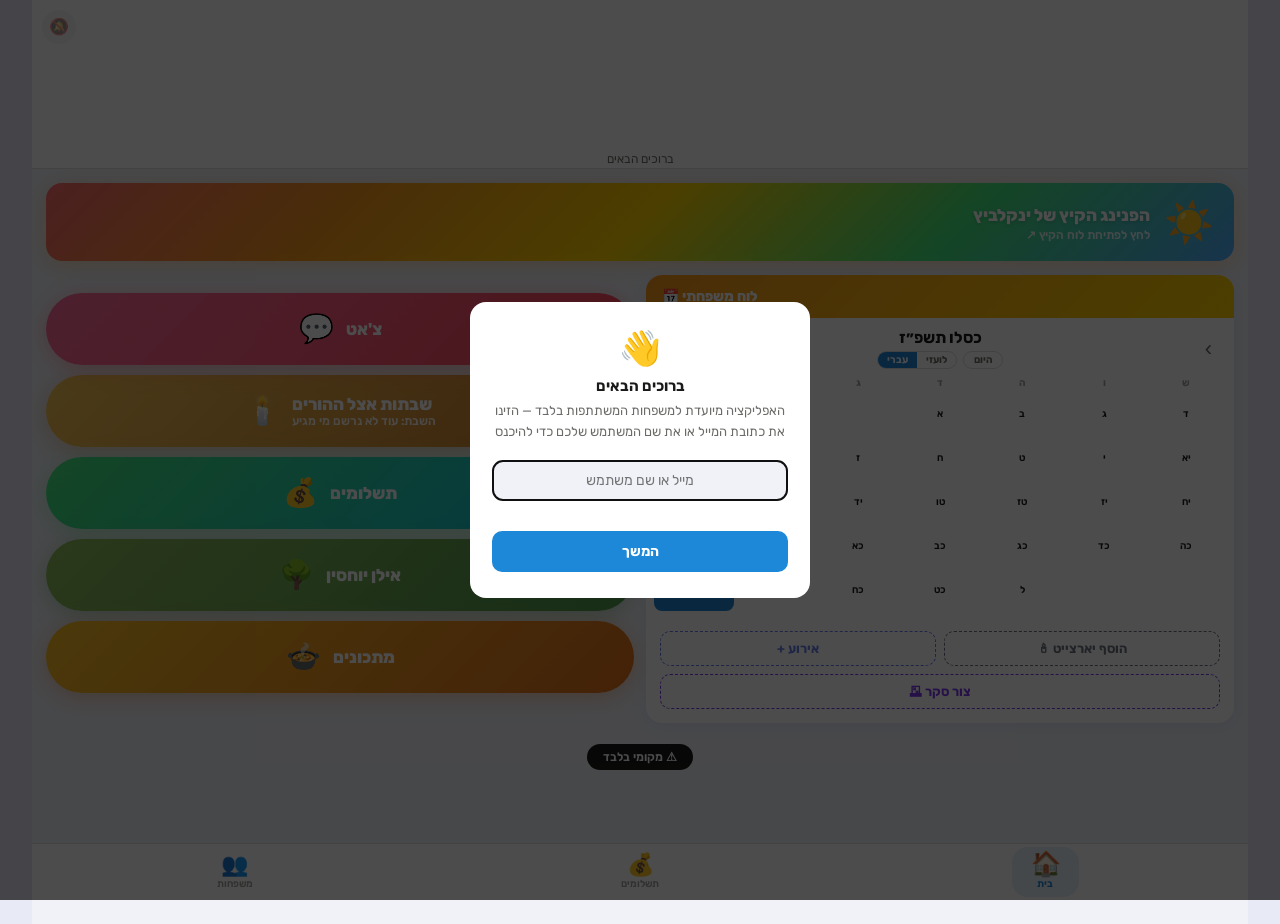
==== commit 8af0455f: "שבתות אצל אבא ואמא: רישום מי היה בכל שבת כפתור חדש במסך הבית (מציג מי מגיע השבת). בחלון: השבת, 5 שבת" ====
--- a/index.html
+++ b/index.html
@@ -52,6 +52,9 @@
       <button class="fh-pill-btn" style="position:relative;background:linear-gradient(135deg,#FF6B9D,#FF4757);box-shadow:0 4px 22px rgba(255,71,87,0.35)" onclick="openChatSheet()">
         <span class="fh-pill-ico">💬</span>צ'אט
         <span id="chatUnreadBadge" style="display:none;position:absolute;top:8px;left:16px;min-width:20px;height:20px;padding:0 5px;border-radius:10px;background:#fff;color:#FF4757;font-size:12px;font-weight:800;align-items:center;justify-content:center;line-height:1;box-shadow:0 1px 4px rgba(0,0,0,0.25)"></span>
+      </button>
+      <button class="fh-pill-btn" style="background:linear-gradient(135deg,#F6C453,#C9792B);box-shadow:0 4px 22px rgba(201,121,43,0.35)" onclick="openShabbatModal()">
+        <span class="fh-pill-ico">🕯️</span><span style="display:flex;flex-direction:column;align-items:flex-start;line-height:1.2"><span id="shabbatPillLbl">שבתות אצל אבא ואמא</span><small id="shabbatPillSub" style="font-size:12px;font-weight:600;opacity:.9"></small></span>
       </button>
       <button class="fh-pill-btn" style="background:linear-gradient(135deg,#43E97B,#0ABDE3);box-shadow:0 4px 22px rgba(67,233,123,0.35)" onclick="switchShell('pay')">
         <span class="fh-pill-ico">💰</span>תשלומים
--- a/recipes.css
+++ b/recipes.css
@@ -262,3 +262,31 @@
 .rc-zoom.open{display:flex}
 .rc-zoom img{max-width:100%;max-height:100%;border-radius:8px}
 
+.rc-pick .rc-pick-add{border-style:dashed;color:var(--rc-accent2);background:var(--rc-accent-bg);border-color:#FDBA74}
+.rc-hint{font-weight:600;opacity:.75}
+.rc-step-sec{font-weight:800;color:var(--rc-accent2);font-size:14px;padding:12px 2px 2px}
+.rc-step-sec:first-child{padding-top:0}
+.rc-shop-from{font-size:12px;font-weight:700;color:var(--rc-accent2);background:var(--rc-accent-bg);border-radius:12px;padding:7px 11px;margin-bottom:10px;line-height:1.5}
+.rc-shop-src{display:block;font-size:11px;color:var(--rc-ink2);font-weight:500;margin-top:1px}
+/* PDF import */
+.rc-scanbox>button.rc-scan-pdf{border-top:1.5px dashed #F59E0B}
+.rc-imp-file{font-size:13px;font-weight:700;color:var(--text2,#555);margin-bottom:10px;word-break:break-all}
+.rc-imp-err{background:#FEE2E2;color:#991B1B;border-radius:12px;padding:10px 12px;font-size:13px;font-weight:600;margin-bottom:10px}
+.rc-imp-prog{background:#FFF7ED;border-radius:14px;padding:12px 14px;margin-bottom:12px;position:relative}
+.rc-imp-prog>div{display:flex;justify-content:space-between;font-size:13px;font-weight:700;color:#5B2C06;margin-bottom:8px}
+.rc-imp-prog>i{display:block;height:8px;border-radius:4px;background:#F59E0B;transition:width .3s}
+.rc-imp-prog small{display:block;font-size:11px;color:#7C4A1A;margin-top:8px}
+.rc-imp-done{background:#ECFDF5;color:#065F46;border-radius:12px;padding:10px 12px;font-size:13px;font-weight:700;margin-bottom:12px;line-height:1.5}
+.rc-imp-bar{display:flex;align-items:center;gap:8px;font-size:12px;font-weight:700;margin-bottom:8px}
+.rc-imp-bar span{flex:1}
+.rc-imp-bar button{border:1.5px solid #E5E7EB;background:none;border-radius:10px;padding:4px 10px;font-size:12px;font-weight:700;font-family:inherit;color:inherit;cursor:pointer}
+.rc-imp-list{display:flex;flex-direction:column;gap:8px}
+.rc-imp-item{display:flex;align-items:center;gap:10px;border:1.5px solid #E5E7EB;border-radius:14px;padding:8px 10px;opacity:.6}
+.rc-imp-item.on{opacity:1;border-color:#F59E0B}
+.rc-imp-chk{flex-shrink:0;width:26px;height:26px;border-radius:8px;border:2px solid #D1D5DB;background:none;font-size:15px;font-weight:800;color:#fff;cursor:pointer;padding:0}
+.rc-imp-item.on .rc-imp-chk{background:#F59E0B;border-color:#F59E0B}
+.rc-imp-item img{flex-shrink:0;width:44px;height:58px;object-fit:cover;border-radius:6px;border:1px solid #E5E7EB;cursor:zoom-in}
+.rc-imp-item>div{flex:1;min-width:0}
+.rc-imp-item input{width:100%;box-sizing:border-box;border:1.5px solid transparent;border-radius:8px;padding:4px 6px;font-size:14px;font-weight:700;font-family:inherit;background:none;color:inherit}
+.rc-imp-item input:focus{border-color:#F59E0B;outline:none}
+.rc-imp-item small{display:block;font-size:11px;opacity:.75;padding:0 6px}
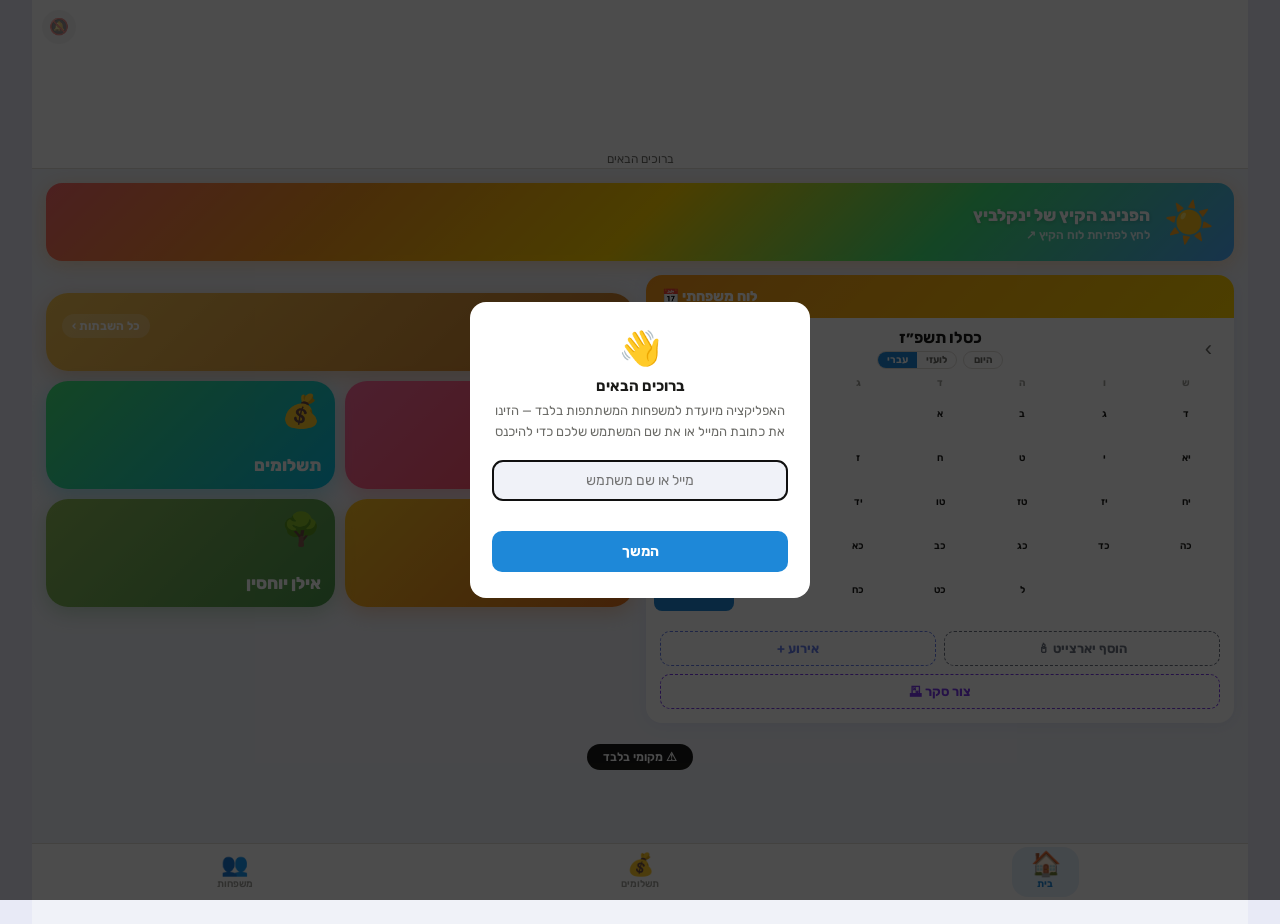
==== commit 2cf94458: "מסך הבית: כרטיס שבת עם סימון מהיר ורשת אריחים במקום רשימת הכפתורים הארוכים: כרטיס "השבת אצל אבא ואמא" ====
--- a/index.html
+++ b/index.html
@@ -49,25 +49,26 @@
     <div class="fh-pill-btns">
       <!-- Countdown clocks — above the chat button, beside the calendar on desktop -->
       <div id="countdownSection"></div>
-      <button class="fh-pill-btn" style="position:relative;background:linear-gradient(135deg,#FF6B9D,#FF4757);box-shadow:0 4px 22px rgba(255,71,87,0.35)" onclick="openChatSheet()">
-        <span class="fh-pill-ico">💬</span>צ'אט
-        <span id="chatUnreadBadge" style="display:none;position:absolute;top:8px;left:16px;min-width:20px;height:20px;padding:0 5px;border-radius:10px;background:#fff;color:#FF4757;font-size:12px;font-weight:800;align-items:center;justify-content:center;line-height:1;box-shadow:0 1px 4px rgba(0,0,0,0.25)"></span>
-      </button>
-      <button class="fh-pill-btn" style="background:linear-gradient(135deg,#F6C453,#C9792B);box-shadow:0 4px 22px rgba(201,121,43,0.35)" onclick="openShabbatModal()">
-        <span class="fh-pill-ico">🕯️</span><span style="display:flex;flex-direction:column;align-items:flex-start;line-height:1.2"><span id="shabbatPillLbl">שבתות אצל אבא ואמא</span><small id="shabbatPillSub" style="font-size:12px;font-weight:600;opacity:.9"></small></span>
-      </button>
-      <button class="fh-pill-btn" style="background:linear-gradient(135deg,#43E97B,#0ABDE3);box-shadow:0 4px 22px rgba(67,233,123,0.35)" onclick="switchShell('pay')">
-        <span class="fh-pill-ico">💰</span>תשלומים
-      </button>
-      <button class="fh-pill-btn" id="pollBannerBtn" style="display:none;background:linear-gradient(135deg,#A78BFA,#7C3AED);box-shadow:0 4px 22px rgba(124,58,237,0.35)" onclick="openPollSheet()">
-        <span class="fh-pill-ico">🗳</span><span id="pollBannerLbl">סקר ממתין למילוי</span>
-      </button>
-      <button class="fh-pill-btn" style="background:linear-gradient(135deg,#8FBC5A,#4E9A4E);box-shadow:0 4px 22px rgba(78,154,78,0.35)" onclick="openFamilyTreeOverlay()">
-        <span class="fh-pill-ico">🌳</span>אילן יוחסין
-      </button>
-      <button class="fh-pill-btn" style="background:linear-gradient(135deg,#FBBF24,#E2711D);box-shadow:0 4px 22px rgba(226,113,29,0.35)" onclick="openRecipesOverlay()">
-        <span class="fh-pill-ico">🍲</span>מתכונים
-      </button>
+      <!-- Shabbat at the parents' — this week's parsha, tap a family to mark it -->
+      <div id="shabbatHomeCard" class="fh-shb-card"></div>
+      <div class="fh-tile-grid">
+        <button class="fh-tile" style="background:linear-gradient(135deg,#FF6B9D,#FF4757);box-shadow:0 6px 20px rgba(255,71,87,0.3)" onclick="openChatSheet()">
+          <span id="chatUnreadBadge" class="fh-tile-badge" style="display:none"></span>
+          <span class="fh-tile-ico">💬</span><span class="fh-tile-txt"><b>צ'אט</b></span>
+        </button>
+        <button class="fh-tile" style="background:linear-gradient(135deg,#43E97B,#0ABDE3);box-shadow:0 6px 20px rgba(10,189,227,0.3)" onclick="switchShell('pay')">
+          <span class="fh-tile-ico">💰</span><span class="fh-tile-txt"><b>תשלומים</b><small id="homeTilePaySub"></small></span>
+        </button>
+        <button class="fh-tile" style="background:linear-gradient(135deg,#FBBF24,#E2711D);box-shadow:0 6px 20px rgba(226,113,29,0.3)" onclick="openRecipesOverlay()">
+          <span class="fh-tile-ico">🍲</span><span class="fh-tile-txt"><b>מתכונים</b></span>
+        </button>
+        <button class="fh-tile" style="background:linear-gradient(135deg,#8FBC5A,#4E9A4E);box-shadow:0 6px 20px rgba(78,154,78,0.3)" onclick="openFamilyTreeOverlay()">
+          <span class="fh-tile-ico">🌳</span><span class="fh-tile-txt"><b>אילן יוחסין</b></span>
+        </button>
+        <button class="fh-tile fh-tile-wide" id="pollBannerBtn" style="display:none;background:linear-gradient(135deg,#A78BFA,#7C3AED);box-shadow:0 6px 20px rgba(124,58,237,0.3)" onclick="openPollSheet()">
+          <span class="fh-tile-ico">🗳</span><span class="fh-tile-txt"><b id="pollBannerLbl">סקר ממתין למילוי</b></span>
+        </button>
+      </div>
     </div>
     <!-- Family calendar card — below on mobile, right on desktop -->
     <div class="fh-card fh-cal-card" style="margin:0">
--- a/style.css
+++ b/style.css
@@ -231,6 +231,26 @@
 .fh-pill-btn{width:100%;height:72px;border-radius:36px;border:none;display:flex;align-items:center;justify-content:center;gap:12px;font-family:var(--font);font-size:17px;font-weight:800;color:#fff;cursor:pointer;transition:transform .15s;box-shadow:0 4px 18px rgba(0,0,0,0.15)}
 .fh-pill-btn:active{transform:scale(0.96)}
 .fh-pill-ico{font-size:28px;line-height:1}
+/* Home: Shabbat card + 2-column tiles (direction set explicitly — on desktop
+   .fh-home-lower is ltr for its two-column layout) */
+.fh-shb-card{direction:rtl;border-radius:22px;background:linear-gradient(135deg,#F6C453,#C9792B);color:#fff;padding:14px 16px;box-shadow:0 6px 22px rgba(201,121,43,.35)}
+.fh-shb-top{display:flex;align-items:center;gap:10px;cursor:pointer}
+.fh-shb-top .ic{font-size:30px;line-height:1}
+.fh-shb-top .ttl{font-size:12px;font-weight:700;opacity:.92}
+.fh-shb-top .p{font-size:20px;font-weight:800;line-height:1.2}
+.fh-shb-more{margin-inline-start:auto;flex-shrink:0;font-size:12px;font-weight:700;background:rgba(255,255,255,.22);padding:5px 10px;border-radius:12px;white-space:nowrap}
+.fh-shb-chips{display:flex;flex-wrap:wrap;gap:6px;margin-top:12px}
+.fh-shb-chips button{font-family:var(--font);font-size:12px;font-weight:700;padding:6px 11px;border-radius:16px;background:rgba(255,255,255,.18);border:1.5px solid rgba(255,255,255,.55);color:#fff;cursor:pointer}
+.fh-shb-chips button.on{background:#fff;color:#A55A16;border-color:#fff}
+.fh-tile-grid{direction:rtl;display:grid;grid-template-columns:1fr 1fr;gap:10px}
+.fh-tile{position:relative;height:108px;border:none;border-radius:22px;color:#fff;padding:14px;display:flex;flex-direction:column;align-items:flex-start;justify-content:space-between;text-align:right;font-family:var(--font);cursor:pointer;transition:transform .15s}
+.fh-tile:active{transform:scale(0.96)}
+.fh-tile-ico{font-size:32px;line-height:1}
+.fh-tile-txt b{display:block;font-size:17px;font-weight:800}
+.fh-tile-txt small{display:block;font-size:11px;font-weight:600;opacity:.92;margin-top:2px}
+.fh-tile-txt small:empty{display:none}
+.fh-tile-wide{grid-column:1/-1;height:72px;flex-direction:row;align-items:center;justify-content:flex-start;gap:12px}
+.fh-tile-badge{position:absolute;top:10px;left:10px;min-width:20px;height:20px;padding:0 6px;border-radius:10px;background:#fff;color:#FF4757;font-size:12px;font-weight:800;align-items:center;justify-content:center;line-height:1;box-shadow:0 1px 4px rgba(0,0,0,.2)}
 @media(min-width:600px){
   .fh-home-lower{flex-direction:row;direction:ltr;align-items:flex-start}
   .fh-pill-btns{flex:1;padding-top:8px}
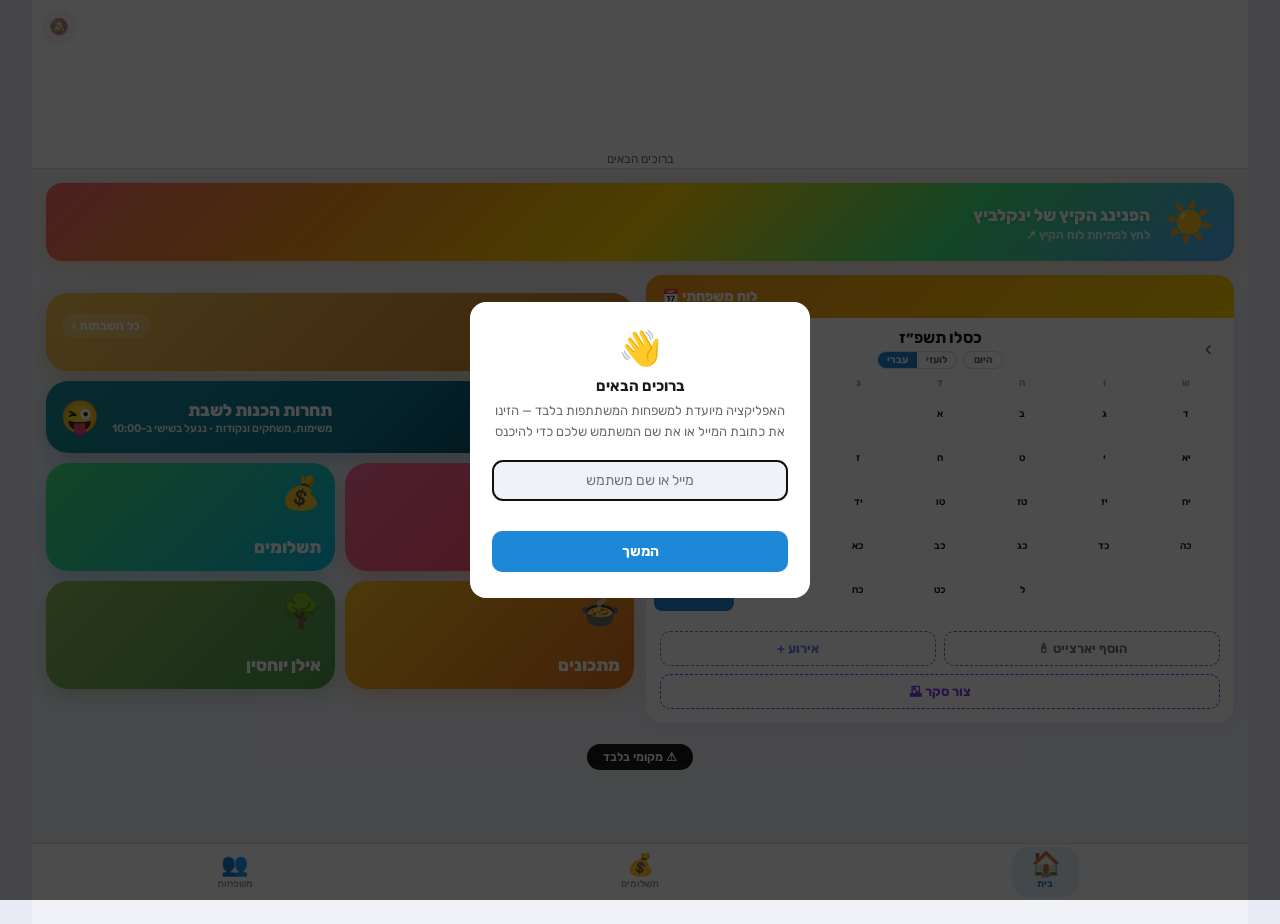
==== commit 787f5621: "תחרות הכנות לשבת: כפתור 😜 בדף הבית כפתור רחב מתחת ל"השבת אצל אבא ואמא" (ב-index וב-admin), טעינת con" ====
--- a/index.html
+++ b/index.html
@@ -2,6 +2,11 @@
 <!DOCTYPE html>
 <html lang="he" dir="rtl">
 <head>
+<script>
+// The GitHub Pages copy (…github.io/yoo/) has no server functions and can lag
+// behind — send anyone who opens it to the same page on the real site.
+if(/\.github\.io$/.test(location.hostname))location.replace('https://yankeleviz.vercel.app'+(location.pathname.replace(/^\/yoo(?=\/|$)/,'')||'/')+location.search+location.hash);
+</script>
 <meta charset="UTF-8">
 <meta name="viewport" content="width=device-width, initial-scale=1.0, viewport-fit=cover">
 <meta name="apple-mobile-web-app-capable" content="yes">
@@ -9,11 +14,14 @@
 <meta name="apple-mobile-web-app-title" content="ינקלביץ">
 <meta name="mobile-web-app-capable" content="yes">
 <meta name="theme-color" content="#0C447C">
+<link rel="icon" href="favicon.ico" sizes="any">
+<link rel="icon" type="image/png" sizes="192x192" href="favicon-192.png">
 <link rel="manifest" href="manifest.json">
 <link rel="apple-touch-icon" href="icon.jpg">
 <title>ינקלביץ</title>
 <link rel="stylesheet" href="style.css">
 <link rel="stylesheet" href="recipes.css">
+<link rel="stylesheet" href="contest.css">
 <script src="https://cdn.jsdelivr.net/npm/@emailjs/browser@4/dist/email.min.js"></script>
 </head>
 <body class="at-home">
@@ -51,6 +59,10 @@
       <div id="countdownSection"></div>
       <!-- Shabbat at the parents' — this week's parsha, tap a family to mark it -->
       <div id="shabbatHomeCard" class="fh-shb-card"></div>
+      <!-- The families' Shabbat-prep contest (contest.js) -->
+      <button class="fh-tile fh-tile-wide fh-tile-contest" style="background:linear-gradient(135deg,#14919B,#0E7490 55%,#0B2E3F);box-shadow:0 6px 20px rgba(14,116,144,0.3)" onclick="openContestOverlay()">
+        <span class="fh-tile-ico">😜</span><span class="fh-tile-txt"><b>תחרות הכנות לשבת</b><small>משימות, משחקים ונקודות · ננעל בשישי ב-10:00</small></span>
+      </button>
       <div class="fh-tile-grid">
         <button class="fh-tile" style="background:linear-gradient(135deg,#FF6B9D,#FF4757);box-shadow:0 6px 20px rgba(255,71,87,0.3)" onclick="openChatSheet()">
           <span id="chatUnreadBadge" class="fh-tile-badge" style="display:none"></span>
@@ -506,6 +518,7 @@
 
 <script src="app.js"></script>
 <script src="recipes.js"></script>
+<script src="contest.js"></script>
 
 <!-- Add expense item modal (cumulative events) -->
 <div id="addExpItemOverlay" style="display:none;position:fixed;inset:0;background:rgba(0,0,0,0.5);z-index:1500;align-items:center;justify-content:center;padding:20px;box-sizing:border-box" onclick="if(event.target===this)closeAddExpItem()">
@@ -771,6 +784,11 @@
       <div style="background:var(--surface2);border-radius:var(--r2);padding:14px;margin-bottom:12px">
         <div style="font-size:12px;color:var(--text2);margin-bottom:10px;line-height:1.5">מי רשום לפוש, למייל ולשיחות לטלפון כשר — וגם איתור מכשירים כפולים או ישנים בפוש.</div>
         <button onclick="closeSettingsHubModal();openNotifDevicesModal()" style="width:100%;padding:9px;border-radius:var(--r2);border:none;background:var(--blue-mid);color:#fff;font-size:13px;font-weight:700;font-family:var(--font);cursor:pointer">📋 הצג רשימה</button>
+      </div>
+      <div class="sec-ttl">📞 יומן שיחות לקו</div>
+      <div style="background:var(--surface2);border-radius:var(--r2);padding:14px;margin-bottom:12px">
+        <div style="font-size:12px;color:var(--text2);margin-bottom:10px;line-height:1.5">מי התקשר לקו הטלפוני של המשפחה, מתי, ומה עשה בשיחה (200 השיחות האחרונות).</div>
+        <button onclick="closeSettingsHubModal();openPhoneLogModal()" style="width:100%;padding:9px;border-radius:var(--r2);border:none;background:var(--blue-mid);color:#fff;font-size:13px;font-weight:700;font-family:var(--font);cursor:pointer">📞 הצג יומן</button>
       </div>
       <div class="sec-ttl">📢 שליחת הודעה לכולם</div>
       <div style="background:var(--surface2);border-radius:var(--r2);padding:14px;margin-bottom:12px">
--- a/recipes.css
+++ b/recipes.css
@@ -290,3 +290,6 @@
 .rc-imp-item input{width:100%;box-sizing:border-box;border:1.5px solid transparent;border-radius:8px;padding:4px 6px;font-size:14px;font-weight:700;font-family:inherit;background:none;color:inherit}
 .rc-imp-item input:focus{border-color:#F59E0B;outline:none}
 .rc-imp-item small{display:block;font-size:11px;opacity:.75;padding:0 6px}
+.rc-rand-q{font-size:15px;font-weight:800;margin-bottom:12px}
+.rc-rand-cats button small{font-size:11px;opacity:.6;margin-right:2px}
+.rc-rand-hint{font-size:12px;color:var(--rc-ink2);margin-top:12px}
--- a/contest.css
+++ b/contest.css
@@ -0,0 +1,352 @@
+/* ── Shabbat-prep contest ("תחרות הכנות לשבת") ─────────────────────────────
+   Everything is prefixed sc- and lives inside #contestOverlay (built by
+   contest.js), so none of it can leak into the rest of the app.
+   Look: a Friday-night sky (deep teal-navy) lit by candle gold; cards sit on
+   a soft 3D edge, the hero card tilts under the finger. */
+#contestOverlay{
+  --sc-night:#0B2E3F; --sc-night2:#0E4D5F; --sc-accent:#0E7490; --sc-accent2:#0B4F63; --sc-accent-bg:#E3F2F4;
+  --sc-gold:#F2A93B; --sc-gold2:#D9861A; --sc-coral:#E76F51;
+  --sc-bg:#F1F4F3; --sc-ink:#132A33; --sc-ink2:#5B6F77; --sc-line:#DCE5E7; --sc-edge:#C9D6D9;
+  --sc-ok:#16A34A; --sc-ok-bg:#E8F8EE;
+  position:fixed;inset:0;z-index:1900;background:var(--sc-bg);color:var(--sc-ink);display:none;flex-direction:column;font-family:var(--font);direction:rtl;
+}
+#contestOverlay.open{display:flex}
+#contestOverlay *{box-sizing:border-box}
+#contestOverlay button{font-family:var(--font);cursor:pointer;-webkit-tap-highlight-color:transparent}
+#contestOverlay button:disabled{cursor:default}
+#contestOverlay :focus-visible{outline:2.5px solid var(--sc-gold);outline-offset:2px}
+
+/* ── header: night sky + two candles ── */
+.sc-top{flex-shrink:0;position:relative;overflow:hidden;display:flex;align-items:center;gap:10px;padding:12px 14px;padding-top:calc(12px + env(safe-area-inset-top,0px));
+  background:radial-gradient(120% 140% at 85% 0%,#14657A 0%,var(--sc-night2) 40%,var(--sc-night) 100%);color:#fff;box-shadow:0 4px 18px rgba(11,46,63,.35)}
+.sc-top::before{content:"";position:absolute;inset:0;pointer-events:none;opacity:.7;
+  background-image:radial-gradient(1.2px 1.2px at 12% 30%,#fff 50%,transparent 51%),radial-gradient(1px 1px at 28% 70%,#fff 50%,transparent 51%),radial-gradient(1.4px 1.4px at 46% 22%,#FDE68A 50%,transparent 51%),radial-gradient(1px 1px at 63% 62%,#fff 50%,transparent 51%),radial-gradient(1.2px 1.2px at 78% 35%,#fff 50%,transparent 51%),radial-gradient(1px 1px at 92% 75%,#FDE68A 50%,transparent 51%);
+  animation:sc-twinkle 5s ease-in-out infinite alternate}
+@keyframes sc-twinkle{to{opacity:.35}}
+.sc-top>*{position:relative}
+.sc-top-title{flex:1;font-size:18px;font-weight:800;min-width:0;display:flex;align-items:center;gap:10px;font-family:var(--font-head,var(--font));letter-spacing:.2px}
+.sc-top-title small{font-family:var(--font);font-size:11px;font-weight:600;opacity:.8;display:block;margin-top:1px;letter-spacing:0}
+.sc-x,.sc-help-btn{width:34px;height:34px;border-radius:50%;border:1px solid rgba(255,255,255,.25);background:rgba(255,255,255,.12);color:#fff;font-size:16px;font-weight:800;flex-shrink:0;backdrop-filter:blur(4px)}
+.sc-candles{display:flex;gap:5px;align-items:flex-end;height:34px}
+.sc-candle{position:relative;width:8px;height:20px;border-radius:2px 2px 1px 1px;background:linear-gradient(90deg,#fff,#E9E4D8)}
+.sc-candle:nth-child(2){height:24px}
+.sc-candle i{position:absolute;left:50%;bottom:100%;width:8px;height:13px;margin-left:-4px;border-radius:50% 50% 50% 50%/60% 60% 40% 40%;
+  background:radial-gradient(circle at 50% 75%,#FFF7D6 0 25%,#FCD34D 45%,#F59E0B 75%,transparent 76%);
+  box-shadow:0 0 12px 4px rgba(252,211,77,.55);transform-origin:50% 100%;animation:sc-flame 1.4s ease-in-out infinite alternate}
+.sc-candle:nth-child(2) i{animation-delay:-.6s;animation-duration:1.1s}
+@keyframes sc-flame{0%{transform:scale(1,1) rotate(-2deg)}50%{transform:scale(.92,1.08) rotate(2deg)}100%{transform:scale(1.04,.94) rotate(-1deg)}}
+
+.sc-tabs{flex-shrink:0;display:flex;gap:4px;padding:8px 10px;background:#fff;border-bottom:1px solid var(--sc-line);overflow-x:auto}
+.sc-tabs button{flex:1;white-space:nowrap;padding:9px 6px;border-radius:12px;border:none;background:transparent;color:var(--sc-ink2);font-size:13px;font-weight:700;transition:background .2s,color .2s,transform .15s}
+.sc-tabs button.on{background:var(--sc-accent-bg);color:var(--sc-accent2);box-shadow:inset 0 -3px 0 var(--sc-gold)}
+.sc-tabs button:active{transform:scale(.96)}
+.sc-body{flex:1;overflow-y:auto;overflow-x:hidden;padding:14px 14px calc(24px + env(safe-area-inset-bottom,0px));max-width:620px;width:100%;margin:0 auto;perspective:1200px}
+
+/* entrance: cards rise in when the view changes (from a visible state) */
+.sc-enter>*{animation:sc-rise .5s cubic-bezier(.2,.8,.2,1) both}
+.sc-enter>*:nth-child(2){animation-delay:.05s}.sc-enter>*:nth-child(3){animation-delay:.1s}.sc-enter>*:nth-child(4){animation-delay:.15s}
+.sc-enter>*:nth-child(5){animation-delay:.2s}.sc-enter>*:nth-child(n+6){animation-delay:.25s}
+@keyframes sc-rise{from{opacity:.25;transform:translateY(14px) rotateX(8deg)}to{opacity:1;transform:none}}
+
+/* ── hero: golden 3D card ── */
+.sc-hero{--rx:0deg;--ry:0deg;--gx:50%;--gy:0%;position:relative;border-radius:22px;padding:13px 15px;margin-bottom:14px;color:#3D2604;
+  background:linear-gradient(140deg,#FFE7A3 0%,#F8C85A 45%,#EFA43A 100%);
+  box-shadow:0 1px 0 rgba(255,255,255,.7) inset,0 -3px 0 rgba(160,90,10,.25) inset,0 6px 0 #C7801E,0 14px 28px rgba(199,128,30,.35);
+  transform:rotateX(var(--rx)) rotateY(var(--ry));transform-style:preserve-3d;transition:transform .25s ease-out;will-change:transform}
+.sc-hero::after{content:"";position:absolute;inset:0;border-radius:inherit;pointer-events:none;background:radial-gradient(circle at var(--gx) var(--gy),rgba(255,255,255,.55),transparent 55%);mix-blend-mode:soft-light}
+.sc-hero>*{position:relative;z-index:1}
+.sc-clock{font-size:12px;font-weight:600;background:rgba(255,255,255,.6);padding:5px 10px;border-radius:12px;display:inline-block}
+.sc-clock.hot{background:#B42318;color:#fff;animation:sc-pulse 1.6s ease-in-out infinite}
+.sc-clock.lk{background:var(--sc-night);color:#fff}
+@keyframes sc-pulse{50%{opacity:.75}}
+.sc-me{display:flex;align-items:center;gap:10px;margin-top:10px}
+.sc-me>:first-child{box-shadow:0 0 0 3px rgba(255,255,255,.8),0 4px 10px rgba(0,0,0,.15);border-radius:50%}
+.sc-me-txt{flex:1;min-width:0}
+.sc-me-name{font-size:18px;font-weight:800;font-family:var(--font-head,var(--font))}
+.sc-me-sub{font-size:12px;font-weight:600;opacity:.85}
+.sc-me-pts{text-align:center;background:#fff;border-radius:16px;padding:5px 14px;transform:translateZ(30px);box-shadow:0 4px 0 #E3C27F,0 8px 16px rgba(0,0,0,.12);transition:transform .2s}
+.sc-me-pts.bump{animation:sc-bump .7s ease-out}
+@keyframes sc-bump{30%{transform:translateZ(30px) scale(1.15)}100%{transform:translateZ(30px) scale(1)}}
+.sc-me-pts b{display:block;font-size:26px;line-height:1.1;color:var(--sc-accent2);font-variant-numeric:tabular-nums}
+.sc-me-pts small{font-size:10px;color:var(--sc-ink2);font-weight:700}
+.sc-switch{margin-top:8px;font-size:12px}
+.sc-switch summary{cursor:pointer;opacity:.75;font-weight:600}
+.sc-pick-ttl{font-size:14px;font-weight:700;margin:10px 0 8px}
+.sc-pick{display:flex;flex-wrap:wrap;gap:6px;margin-top:8px}
+.sc-pick button{display:flex;align-items:center;gap:6px;padding:4px 10px 4px 4px;border-radius:20px;border:1.5px solid rgba(61,38,4,.15);background:rgba(255,255,255,.8);font-size:13px;font-weight:700;color:#3D2604;box-shadow:0 2px 0 rgba(61,38,4,.15)}
+.sc-pick button.on{background:#fff;border-color:var(--sc-accent);color:var(--sc-accent2)}
+.sc-ava{display:inline-flex;align-items:center;justify-content:center;border-radius:50%;background:var(--sc-accent-bg);color:var(--sc-accent2);font-weight:800;font-size:11px;flex-shrink:0}
+
+/* ── cards & buttons ── */
+.sc-card{background:#fff;border:1px solid var(--sc-line);border-radius:18px;padding:13px 14px;margin-bottom:14px;box-shadow:0 3px 0 var(--sc-edge),0 10px 22px rgba(19,42,51,.06)}
+.sc-card-ttl{font-size:15px;font-weight:800;margin-bottom:10px;font-family:var(--font-head,var(--font))}
+.sc-card-ttl small{font-family:var(--font);font-size:11px;font-weight:600;color:var(--sc-ink2);margin-inline-start:6px}
+.sc-muted{font-size:12px;color:var(--sc-ink2);line-height:1.5}
+.sc-help ul{margin:8px 0 0;padding-inline-start:18px;font-size:13px;line-height:1.65}
+.sc-btn{border:none;border-radius:12px;padding:9px 16px;background:var(--sc-accent);color:#fff;font-size:14px;font-weight:700;box-shadow:0 4px 0 var(--sc-accent2);transition:transform .1s,box-shadow .1s}
+.sc-btn:active:not(:disabled){transform:translateY(3px);box-shadow:0 1px 0 var(--sc-accent2)}
+.sc-btn:disabled{background:#9DB4BA;box-shadow:0 4px 0 #7F989F}
+.sc-btn.ghost{background:transparent;color:var(--sc-ink2);box-shadow:none}
+.sc-btn.big{display:block;margin:14px auto 0;padding:13px 34px;font-size:17px;border-radius:16px;background:linear-gradient(180deg,#F8C85A,var(--sc-gold2));color:#3D2604;box-shadow:0 5px 0 #A4620F,0 10px 20px rgba(217,134,26,.35)}
+.sc-btn.big:active{transform:translateY(4px);box-shadow:0 1px 0 #A4620F}
+
+/* ── day pills: raised tiles ── */
+.sc-days{display:flex;gap:6px;overflow-x:auto;padding:2px 2px 8px;margin-bottom:8px}
+.sc-days button{flex:1;min-width:48px;display:flex;flex-direction:column;align-items:center;gap:1px;padding:7px 4px;border-radius:14px;border:1.5px solid var(--sc-line);background:#fff;color:var(--sc-ink);box-shadow:0 3px 0 var(--sc-edge);transition:transform .15s,box-shadow .15s}
+.sc-days button:active{transform:translateY(2px);box-shadow:0 1px 0 var(--sc-edge)}
+.sc-days button .d{font-size:10.5px;font-weight:700;color:var(--sc-ink2);white-space:nowrap}
+.sc-days button .i{font-size:20px;line-height:1.2;transition:transform .3s}
+.sc-days button .n{font-size:10px;font-weight:700;color:var(--sc-ink2)}
+.sc-days button.today{border-color:var(--sc-gold)}
+.sc-days button.on{background:linear-gradient(180deg,var(--sc-accent),var(--sc-accent2));border-color:var(--sc-accent2);box-shadow:0 3px 0 #073646;transform:translateY(-2px)}
+.sc-days button.on .i{transform:scale(1.15) rotate(-6deg)}
+.sc-days button.on .d,.sc-days button.on .n{color:#fff}
+.sc-day-hdr{display:flex;align-items:center;gap:10px;margin:4px 2px 10px}
+.sc-day-hdr .ic{font-size:30px;filter:drop-shadow(0 3px 2px rgba(0,0,0,.15))}
+.sc-day-hdr>div{flex:1}
+.sc-day-hdr b{display:block;font-size:16px;font-family:var(--font-head,var(--font))}
+.sc-day-hdr small{font-size:12px;color:var(--sc-ink2)}
+.sc-ring{--p:0;width:46px;height:46px;border-radius:50%;background:conic-gradient(var(--sc-gold) calc(var(--p)*1%),var(--sc-line) 0);display:flex;align-items:center;justify-content:center;flex:none!important;box-shadow:0 3px 8px rgba(0,0,0,.08)}
+.sc-ring span{width:36px;height:36px;border-radius:50%;background:var(--sc-bg);display:flex;align-items:center;justify-content:center;font-size:10px;font-weight:800}
+
+/* ── tasks ── */
+.sc-task{display:flex;align-items:center;gap:10px;background:#fff;border:1.5px solid var(--sc-line);border-radius:16px;padding:10px 12px;margin-bottom:9px;box-shadow:0 3px 0 var(--sc-edge);transition:background .25s,border-color .25s,transform .15s}
+.sc-task:active{transform:translateY(1px)}
+.sc-task.dbl{border-color:var(--sc-gold);box-shadow:0 3px 0 #E7B867,0 0 0 4px rgba(242,169,59,.15)}
+.sc-task.done{background:var(--sc-ok-bg);border-color:#86EFAC;box-shadow:0 3px 0 #9EDCB4}
+.sc-task.just{animation:sc-done .6s cubic-bezier(.3,1.6,.5,1)}
+@keyframes sc-done{0%{transform:scale(.96)}50%{transform:scale(1.03)}100%{transform:scale(1)}}
+.sc-chk{position:relative;width:32px;height:32px;border-radius:50%;border:2px solid #9FC4CC;background:#fff;color:#fff;font-size:16px;font-weight:800;flex-shrink:0;display:flex;align-items:center;justify-content:center;box-shadow:0 2px 0 var(--sc-edge);transition:transform .15s}
+.sc-chk:active{transform:scale(.85)}
+.sc-task.done .sc-chk{background:radial-gradient(circle at 35% 30%,#4ADE80,var(--sc-ok));border-color:var(--sc-ok);box-shadow:0 2px 0 #11793A}
+.sc-task.just .sc-chk::after{content:"";position:absolute;inset:-4px;border-radius:50%;border:3px solid #4ADE80;animation:sc-ring .6s ease-out forwards}
+@keyframes sc-ring{from{transform:scale(.8);opacity:1}to{transform:scale(1.8);opacity:0}}
+.sc-task-main{flex:1;min-width:0;cursor:pointer}
+.sc-task-ttl{font-size:14px;font-weight:700;line-height:1.35}
+.sc-task.done .sc-task-ttl{color:#15803D}
+.sc-task-meta{display:flex;flex-wrap:wrap;align-items:center;gap:6px;margin-top:3px;font-size:11px;color:var(--sc-ink2)}
+.sc-cat{color:var(--c);font-weight:700}
+.sc-x2{background:#FEF3C7;color:#9A5B07;font-weight:800;padding:1px 7px;border-radius:8px}
+.sc-late{background:#FEE4E2;color:#B42318;font-weight:700;padding:1px 7px;border-radius:8px}
+.sc-hint{color:var(--sc-accent);font-weight:700}
+.sc-others{display:inline-flex;align-items:center;margin-inline-start:auto;font-weight:700}
+.sc-others>*{margin-inline-start:-4px;border:1.5px solid #fff;box-sizing:content-box}
+.sc-pts{min-width:40px;text-align:center;font-size:15px;font-weight:800;color:var(--sc-accent2);background:var(--sc-accent-bg);border-radius:10px;padding:5px 6px;font-variant-numeric:tabular-nums;box-shadow:0 2px 0 #C3E0E5}
+.sc-task.done .sc-pts{background:#DCFCE7;color:#15803D;box-shadow:0 2px 0 #A7E3BE}
+.sc-del{border:none;background:none;font-size:16px;padding:2px}
+.sc-txt{margin:-4px 0 10px;background:#fff;border:1.5px solid var(--sc-accent);border-radius:14px;padding:10px}
+.sc-txt textarea{width:100%;border:none;outline:none;resize:vertical;font-family:var(--font);font-size:14px;line-height:1.5;color:var(--sc-ink);background:transparent}
+.sc-txt-act{display:flex;gap:6px;justify-content:flex-start}
+.sc-txt-view{margin:-4px 8px 10px;padding:8px 12px;font-size:13px;line-height:1.5;color:var(--sc-ink2);border-inline-start:3px solid var(--sc-gold);white-space:pre-wrap}
+.sc-add{width:100%;padding:11px;border-radius:14px;border:1.5px dashed #9FC4CC;background:transparent;color:var(--sc-accent2);font-size:13px;font-weight:700;margin:2px 0 10px;line-height:1.4}
+
+/* ── daily halacha: a parchment card ── */
+.sc-hal{position:relative;background:linear-gradient(180deg,#FFFBEF,#FDF3D8);border:1.5px solid #EBCB85;border-radius:16px;padding:13px 15px;margin:8px 0 12px;box-shadow:0 3px 0 #E3C27F,0 10px 20px rgba(160,110,20,.1)}
+.sc-hal-top{font-size:11px;font-weight:700;color:#9A5B07}
+.sc-hal-ttl{font-size:15px;font-weight:800;margin:2px 0 6px;color:#5C3A06;font-family:var(--font-head,var(--font))}
+.sc-hal p{margin:0;font-size:14px;line-height:1.8;color:#3D2604;font-family:var(--font-head,var(--font))}
+.sc-hal-foot{display:flex;align-items:center;justify-content:space-between;gap:8px;flex-wrap:wrap;margin-top:10px}
+.sc-hal-foot a{font-size:12px;font-weight:700;color:#9A5B07;text-decoration:none}
+.sc-hal-btn{border:1.5px solid var(--sc-gold);background:#fff;color:#9A5B07;border-radius:12px;padding:6px 12px;font-size:13px;font-weight:700;box-shadow:0 3px 0 #E3C27F;transition:transform .1s,box-shadow .1s}
+.sc-hal-btn:active{transform:translateY(2px);box-shadow:0 1px 0 #E3C27F}
+.sc-hal-btn.on{background:var(--sc-ok);border-color:var(--sc-ok);color:#fff;box-shadow:0 3px 0 #11793A}
+.sc-hal-note{font-size:11px;color:#8A5A12;opacity:.85;margin-top:8px}
+
+/* ── last week's ready time ── */
+.sc-ready{display:flex;align-items:center;gap:10px;background:linear-gradient(135deg,#E3F2F4,#CFE8EC);border:1.5px solid #9FC4CC;border-radius:16px;padding:10px 12px;margin-bottom:12px;box-shadow:0 3px 0 #A9CDD4}
+.sc-ready-ic{font-size:26px;animation:sc-tick 2s ease-in-out infinite}
+@keyframes sc-tick{0%,90%,100%{transform:rotate(0)}93%{transform:rotate(-12deg)}96%{transform:rotate(10deg)}}
+.sc-ready-txt{flex:1;min-width:0}
+.sc-ready b{display:block;font-size:14px;color:var(--sc-accent2)}
+.sc-ready small{font-size:12px;color:var(--sc-ink2)}
+.sc-up{color:var(--sc-ok);font-weight:700}
+.sc-down{color:#B42318;font-weight:700}
+.sc-rt{display:flex;align-items:center;gap:8px;flex-wrap:wrap;padding:8px 0;border-bottom:1px solid var(--sc-line);font-size:13px}
+.sc-rt:last-of-type{border-bottom:none}
+.sc-rt .nm{font-weight:700}
+.sc-rt .tm{margin-inline-start:auto;font-weight:800;font-variant-numeric:tabular-nums;color:var(--sc-accent2)}
+.sc-rt.none .tm{font-weight:600;color:var(--sc-ink2)}
+.sc-tag{font-size:11px;font-weight:700;background:#FEF3C7;color:#9A5B07;padding:1px 7px;border-radius:8px}
+
+/* the after-Shabbat question */
+.sc-ask{position:absolute;inset:0;z-index:20;background:rgba(11,46,63,.55);backdrop-filter:blur(3px);display:flex;align-items:center;justify-content:center;padding:16px;animation:sc-fade .25s ease-out}
+@keyframes sc-fade{from{opacity:0}}
+.sc-ask-card{width:100%;max-width:400px;max-height:100%;overflow-y:auto;border-radius:22px;padding:18px 18px 14px;color:#fff;text-align:center;
+  background:radial-gradient(120% 90% at 50% 0%,#14657A,var(--sc-night) 75%);box-shadow:0 20px 50px rgba(0,0,0,.4),0 0 0 1px rgba(255,255,255,.08) inset;animation:sc-pop .45s cubic-bezier(.3,1.5,.5,1)}
+@keyframes sc-pop{from{transform:scale(.85) translateY(20px) rotateX(12deg);opacity:0}}
+.sc-ask-candles{display:flex;justify-content:center;gap:8px;height:44px;align-items:flex-end;margin-bottom:6px}
+.sc-ask-candles .sc-candle{width:10px;height:26px}.sc-ask-candles .sc-candle:nth-child(2){height:30px}
+.sc-ask-ttl{font-size:19px;font-weight:800;font-family:var(--font-head,var(--font))}
+.sc-ask-sub{font-size:14px;opacity:.92;margin:4px 0 12px;line-height:1.5}
+.sc-ask-list{display:grid;grid-template-columns:1fr 1fr;gap:6px;text-align:start;margin-bottom:12px}
+.sc-ask-list label{display:flex;align-items:center;gap:6px;background:rgba(255,255,255,.08);border:1px solid rgba(255,255,255,.15);border-radius:10px;padding:7px 8px;font-size:12px;font-weight:600;cursor:pointer;line-height:1.3}
+.sc-ask-list input{accent-color:var(--sc-gold);width:16px;height:16px;flex-shrink:0}
+.sc-ask-when{display:flex;gap:8px;justify-content:center;align-items:center;margin-bottom:14px}
+.sc-seg{display:flex;background:rgba(255,255,255,.1);border-radius:12px;padding:3px}
+.sc-seg button{border:none;background:transparent;color:#fff;font-size:14px;font-weight:700;padding:7px 14px;border-radius:9px}
+.sc-seg button.on{background:var(--sc-gold);color:#3D2604}
+.sc-ask-when input{font-family:var(--font);font-size:20px;font-weight:800;padding:5px 10px;border-radius:12px;border:none;background:#fff;color:var(--sc-ink);min-width:0}
+.sc-ask-act{display:flex;flex-direction:column;gap:6px}
+.sc-ask-act .sc-btn{background:linear-gradient(180deg,#F8C85A,var(--sc-gold2));color:#3D2604;box-shadow:0 4px 0 #A4620F;font-size:15px;padding:11px}
+.sc-ask-act .sc-btn:disabled{background:rgba(255,255,255,.15);color:rgba(255,255,255,.7);box-shadow:none}
+.sc-ask-act .sc-btn.ghost{background:transparent;color:rgba(255,255,255,.75);box-shadow:none;font-size:13px}
+.sc-ask-later{border:none;background:none;color:rgba(255,255,255,.55);font-size:12px;margin-top:4px;text-decoration:underline}
+
+/* ── feed ── */
+.sc-feed-ttl{font-size:13px;font-weight:800;margin:16px 2px 8px;color:var(--sc-ink2)}
+.sc-feed{background:#fff;border:1px solid var(--sc-line);border-radius:16px;padding:4px 12px;box-shadow:0 3px 0 var(--sc-edge)}
+.sc-feed-row{display:flex;gap:9px;align-items:flex-start;padding:8px 0;border-bottom:1px solid var(--sc-line);font-size:13px;line-height:1.4}
+.sc-feed-row:last-child{border-bottom:none}
+.sc-feed-row small{color:var(--sc-ink2)}
+.sc-feed-t{font-size:11px;color:var(--sc-ink2)}
+
+/* ── wheel: a 3D disc with a rim of lights ── */
+.sc-wheel-wrap{position:relative;width:220px;height:220px;margin:4px auto 0;perspective:600px}
+.sc-wheel-wrap::before{content:"";position:absolute;inset:-8px;border-radius:50%;background:conic-gradient(from 0deg,#F8C85A,#D9861A,#F8C85A,#D9861A,#F8C85A);box-shadow:0 10px 0 #A4620F,0 18px 30px rgba(0,0,0,.25)}
+.sc-wheel-wrap::after{content:"";position:absolute;inset:-8px;border-radius:50%;pointer-events:none;
+  background:radial-gradient(circle,#FFF7D6 0 2.5px,transparent 3px) 0 0/22px 22px;-webkit-mask:radial-gradient(circle,transparent 104px,#000 105px);mask:radial-gradient(circle,transparent 104px,#000 105px);animation:sc-twinkle 1.2s steps(2) infinite}
+.sc-wheel-wrap svg{position:relative;width:100%;height:100%;border-radius:50%}
+.sc-pointer{position:absolute;top:-16px;left:50%;transform:translateX(-50%);font-size:28px;color:var(--sc-coral);z-index:2;text-shadow:0 2px 0 #fff,0 4px 6px rgba(0,0,0,.25)}
+.sc-spun{text-align:center;margin-top:18px;font-size:14px;line-height:1.5;background:#FEF3C7;border-radius:12px;padding:8px}
+
+/* ── quiz ── */
+.sc-q{border-top:1px solid var(--sc-line);padding:12px 0}
+.sc-q:first-of-type{border-top:none;padding-top:0}
+.sc-q-day{font-size:11px;font-weight:700;color:var(--sc-accent)}
+.sc-q-q{font-size:15px;font-weight:700;margin:4px 0 8px;line-height:1.45}
+.sc-q-a{display:grid;grid-template-columns:1fr 1fr;gap:7px}
+.sc-q-a button{padding:10px 8px;border-radius:12px;border:1.5px solid var(--sc-line);background:var(--sc-bg);font-size:13px;font-weight:700;color:var(--sc-ink);line-height:1.3;box-shadow:0 3px 0 var(--sc-edge);transition:transform .1s,box-shadow .1s}
+.sc-q-a button:active:not(:disabled){transform:translateY(2px);box-shadow:0 1px 0 var(--sc-edge)}
+.sc-q-a button.ok{background:#DCFCE7;border-color:#22C55E;color:#15803D;box-shadow:0 3px 0 #86D9A5}
+.sc-q-a button.bad{background:#FEE4E2;border-color:#F97066;color:#B42318;box-shadow:0 3px 0 #F4B4AE;animation:sc-shake .4s}
+@keyframes sc-shake{25%{transform:translateX(-4px)}75%{transform:translateX(4px)}}
+.sc-q-res{font-size:13px;font-weight:700;margin-top:8px}
+.sc-q-src{display:block;font-size:11px;font-weight:600;color:var(--sc-ink2);margin-top:4px}
+.sc-q-src a{color:var(--sc-accent);text-decoration:none}
+.sc-q.past{display:flex;justify-content:space-between;align-items:center}
+
+/* ── bingo: tiles flip when marked ── */
+.sc-bingo{display:grid;grid-template-columns:repeat(3,1fr);gap:7px;perspective:800px}
+.sc-bingo button{position:relative;aspect-ratio:1;max-width:100%;border-radius:14px;border:1.5px solid var(--sc-line);background:var(--sc-bg);font-size:12px;font-weight:700;line-height:1.3;color:var(--sc-ink);padding:6px;display:flex;align-items:center;justify-content:center;text-align:center;box-shadow:0 3px 0 var(--sc-edge);transition:transform .45s cubic-bezier(.3,1.4,.5,1),background .3s}
+.sc-bingo button.on{background:var(--sc-accent-bg);border-color:#7FB8C3;color:var(--sc-accent2);transform:rotateY(360deg)}
+.sc-bingo button.win{background:linear-gradient(135deg,#FFE7A3,#F2A93B);border-color:var(--sc-gold2);color:#3D2604;box-shadow:0 3px 0 #C7801E,0 0 16px rgba(242,169,59,.5)}
+.sc-bingo .st{position:absolute;top:3px;inset-inline-end:5px;font-size:12px}
+
+/* ── leaderboard ── */
+.sc-winner{text-align:center;font-size:16px;background:linear-gradient(135deg,#FFE7A3,#F2A93B);border-radius:16px;padding:12px;margin-bottom:12px;line-height:1.5;box-shadow:0 4px 0 #C7801E}
+.sc-podium{display:flex;align-items:flex-end;justify-content:center;gap:10px;margin:28px 0 18px;perspective:700px}
+.sc-pod{display:flex;flex-direction:column;align-items:center;width:30%;max-width:130px;position:relative;animation:sc-rise .6s cubic-bezier(.2,.8,.2,1) both}
+.sc-pod.p1{animation-delay:.15s}.sc-pod.p3{animation-delay:.3s}
+.sc-pod .crown{font-size:28px;position:absolute;top:-30px;animation:sc-bob 2s ease-in-out infinite;filter:drop-shadow(0 3px 3px rgba(0,0,0,.2))}
+@keyframes sc-bob{50%{transform:translateY(-5px) rotate(-6deg)}}
+.sc-pod .nm{font-size:13px;font-weight:800;margin-top:4px;text-align:center}
+.sc-pod .pt{font-size:12px;font-weight:700;color:var(--sc-ink2)}
+/* each block is a box seen from slightly above: front face + lighter top face */
+.sc-pod .blk{position:relative;width:100%;margin-top:14px;border-radius:4px 4px 6px 6px;color:#fff;font-size:24px;font-weight:800;display:flex;align-items:flex-start;justify-content:center;padding-top:8px;text-shadow:0 2px 0 rgba(0,0,0,.2)}
+.sc-pod .blk::before{content:"";position:absolute;left:0;right:0;bottom:100%;height:12px;border-radius:6px 6px 0 0;background:inherit;filter:brightness(1.25);transform:perspective(60px) rotateX(40deg);transform-origin:bottom}
+.sc-pod.p1 .blk{height:84px;background:linear-gradient(180deg,#F8C85A,#D9861A);box-shadow:0 8px 16px rgba(217,134,26,.35)}
+.sc-pod.p2 .blk{height:60px;background:linear-gradient(180deg,#C5D3D8,#8FA3AA);box-shadow:0 8px 16px rgba(100,120,130,.3)}
+.sc-pod.p3 .blk{height:44px;background:linear-gradient(180deg,#F2A27E,#C4572F);box-shadow:0 8px 16px rgba(196,87,47,.3)}
+.sc-table{padding:4px 12px}
+.sc-row{display:flex;align-items:center;gap:10px;padding:10px 0;border-bottom:1px solid var(--sc-line);cursor:pointer}
+.sc-row:last-child{border-bottom:none}
+.sc-row.me .sc-row-top span{color:var(--sc-accent)}
+.sc-rank{width:20px;text-align:center;font-weight:800;color:var(--sc-ink2)}
+.sc-row-main{flex:1;min-width:0}
+.sc-row-top{display:flex;justify-content:space-between;gap:6px;font-size:14px;font-weight:700}
+.sc-row-top b{font-variant-numeric:tabular-nums}
+.sc-bar{height:8px;border-radius:4px;background:var(--sc-line);margin:5px 0;overflow:hidden;box-shadow:inset 0 1px 2px rgba(0,0,0,.08)}
+.sc-bar div{height:100%;border-radius:4px;background:linear-gradient(90deg,#F8C85A,var(--sc-accent));transition:width .6s cubic-bezier(.2,.8,.2,1)}
+.sc-dots{display:flex;gap:3px;align-items:center;font-size:12px}
+.sc-dots span{width:18px;height:18px;border-radius:50%;background:var(--sc-line);color:var(--sc-ink2);font-size:10px;font-weight:700;display:flex;align-items:center;justify-content:center}
+.sc-dots span.on{background:var(--sc-coral);color:#fff}
+.sc-break{font-size:12px;color:var(--sc-ink2);margin-top:6px;line-height:1.5}
+.sc-badge{font-size:13px;margin-inline-start:2px}
+.sc-cheer{margin-inline-start:auto;border:1.5px solid var(--sc-line);background:#fff;border-radius:12px;padding:1px 8px;font-size:12px;font-weight:700;color:var(--sc-ink2);box-shadow:0 2px 0 var(--sc-edge)}
+.sc-cheer.on{background:#FEF3C7;border-color:var(--sc-gold);color:#9A5B07;animation:sc-done .5s}
+.sc-cheer:disabled{opacity:.6}
+.sc-goal-bar{position:relative;height:14px;border-radius:7px;background:var(--sc-line);overflow:hidden;box-shadow:inset 0 1px 3px rgba(0,0,0,.1)}
+.sc-goal-bar div{height:100%;border-radius:7px;background:linear-gradient(90deg,#2A9D8F,#0E7490);transition:width .6s;background-size:200% 100%}
+.sc-goal-bar div::after{content:"";position:absolute;inset:0;background:linear-gradient(110deg,transparent 30%,rgba(255,255,255,.45) 50%,transparent 70%);background-size:200% 100%;animation:sc-shine 2.4s linear infinite}
+@keyframes sc-shine{from{background-position:200% 0}to{background-position:-200% 0}}
+.sc-goal-txt{font-size:12px;color:var(--sc-ink2);margin-top:6px;font-weight:600}
+.sc-hall{display:flex;flex-direction:column;gap:6px}
+.sc-hall>div{display:flex;align-items:center;gap:8px;font-size:14px;font-weight:700}
+.sc-hall b{margin-inline-start:auto}
+.sc-hall-weeks{margin-top:10px;border-top:1px solid var(--sc-line);padding-top:8px}
+.sc-hall-weeks div{display:flex;justify-content:space-between;font-size:12px;color:var(--sc-ink2);padding:3px 0}
+
+/* ── torah ── */
+.sc-dt{display:flex;gap:10px;align-items:flex-start;padding:8px 0;border-top:1px solid var(--sc-line)}
+.sc-dt:first-of-type{border-top:none;padding-top:0}
+.sc-dt b{font-size:13px}
+.sc-dt small{color:var(--sc-ink2)}
+.sc-dt p{margin:3px 0 0;font-size:14px;line-height:1.7;white-space:pre-wrap;font-family:var(--font-head,var(--font))}
+
+/* ── effects (appended to body) ── */
+.sc-pop{position:fixed;z-index:3000;transform:translate(-50%,0);font-family:var(--font);font-size:20px;font-weight:800;color:#16A34A;pointer-events:none;animation:sc-up 1.1s ease-out forwards;text-shadow:0 2px 0 #fff,0 0 10px rgba(255,255,255,.9)}
+@keyframes sc-up{0%{transform:translate(-50%,0) scale(.6)}25%{transform:translate(-50%,-14px) scale(1.25)}100%{transform:translate(-50%,-56px) scale(1);opacity:0}}
+.sc-conf{position:fixed;top:-12px;width:9px;height:14px;border-radius:2px;z-index:3000;pointer-events:none;animation:sc-fall linear forwards}
+@keyframes sc-fall{to{top:105vh;transform:rotate(720deg) rotateY(540deg) translateX(40px)}}
+@media (prefers-reduced-motion:reduce){
+  .sc-conf,.sc-pop{display:none}
+  #contestOverlay *,#contestOverlay *::before,#contestOverlay *::after{animation:none!important;transition:none!important}
+  .sc-hero{transform:none}
+}
+
+/* ── side panel: the daily halacha ── */
+.sc-wrap{flex:1;min-height:0;display:flex;position:relative}
+.sc-wrap>.sc-body{flex:1;min-width:0}
+.sc-side{display:flex;flex-direction:column;gap:10px;overflow-y:auto;padding:14px 14px calc(20px + env(safe-area-inset-bottom,0px));
+  background:linear-gradient(180deg,#FFFBEF,#F8EFD9);border-inline-start:1px solid #EBCB85}
+.sc-side:empty{display:none}
+.sc-side .sc-hal{margin:0}
+.sc-side-hdr{position:relative;padding-inline-end:36px}
+.sc-side-hdr b{display:block;font-size:17px;color:#5C3A06;font-family:var(--font-head,var(--font))}
+.sc-side-hdr small{font-size:12px;color:#8A5A12}
+.sc-side-x{position:absolute;top:0;inset-inline-end:0;width:30px;height:30px;border-radius:50%;border:1px solid #EBCB85;background:#fff;color:#8A5A12;font-size:14px;font-weight:800}
+.sc-side-days{display:flex;gap:6px}
+.sc-side-days button{position:relative;flex:1;height:38px;border-radius:12px;border:1.5px solid #EBCB85;background:#fff;color:#8A5A12;font-size:15px;font-weight:800;box-shadow:0 3px 0 #E3C27F;transition:transform .1s,box-shadow .1s}
+.sc-side-days button:active{transform:translateY(2px);box-shadow:0 1px 0 #E3C27F}
+.sc-side-days button.on{background:linear-gradient(180deg,#F8C85A,var(--sc-gold2));color:#3D2604;border-color:var(--sc-gold2);box-shadow:0 3px 0 #A4620F}
+.sc-side-days button i{position:absolute;top:-6px;inset-inline-end:-4px;width:16px;height:16px;border-radius:50%;background:var(--sc-ok);color:#fff;font-size:10px;font-style:normal;display:flex;align-items:center;justify-content:center}
+.sc-side-tab,.sc-side-dim{display:none}
+
+/* wide screens: a fixed column beside the page */
+@media (min-width:900px){
+  .sc-side{flex:0 0 340px;order:2}
+  .sc-side-x{display:none}
+}
+/* phones & tablets: a drawer pulled from the side edge */
+@media (max-width:899px){
+  .sc-side{position:absolute;top:0;bottom:0;inset-inline-end:0;z-index:12;width:min(360px,88%);box-shadow:0 0 40px rgba(11,46,63,.3);border-radius:0 18px 18px 0;
+    transform:translateX(-105%);transition:transform .35s cubic-bezier(.2,.8,.2,1);visibility:hidden}
+  #contestOverlay.side-open .sc-side{transform:none;visibility:visible}
+  .sc-side-dim{display:block;position:absolute;inset:0;z-index:11;background:rgba(11,46,63,.4);opacity:0;pointer-events:none;transition:opacity .3s}
+  #contestOverlay.side-open .sc-side-dim{opacity:1;pointer-events:auto}
+  .sc-side-tab{display:flex;flex-direction:column;align-items:center;gap:4px;position:absolute;top:42%;inset-inline-end:0;z-index:10;
+    padding:10px 6px 10px 5px;border:1.5px solid #EBCB85;border-inline-start:none;border-radius:0 14px 14px 0;
+    background:linear-gradient(180deg,#FFF7DD,#F8E2A8);color:#5C3A06;box-shadow:3px 4px 12px rgba(160,110,20,.25);transition:transform .2s}
+  .sc-side-tab:active{transform:translateX(-2px)}
+  .sc-side-tab[hidden]{display:none}
+  .sc-side-tab span{font-size:18px}
+  .sc-side-tab b{writing-mode:vertical-rl;font-size:12px;font-weight:800;letter-spacing:.5px}
+  .sc-side-tab.todo span{animation:sc-wiggle 2.4s ease-in-out infinite}
+  .sc-side-tab.todo::after{content:"";position:absolute;top:6px;right:5px;width:9px;height:9px;border-radius:50%;background:var(--sc-coral);box-shadow:0 0 0 2px #fff}
+  #contestOverlay.side-open .sc-side-tab{visibility:hidden}
+}
+@keyframes sc-wiggle{0%,85%,100%{transform:rotate(0)}90%{transform:rotate(-14deg)}95%{transform:rotate(12deg)}}
+
+/* ── music toggle: equalizer bars dance while a song plays ── */
+.sc-music-btn{position:relative;width:34px;height:34px;border-radius:50%;border:1px solid rgba(255,255,255,.25);background:rgba(255,255,255,.12);color:#fff;font-size:15px;flex-shrink:0;display:flex;align-items:center;justify-content:center;backdrop-filter:blur(4px)}
+.sc-music-btn .eq{position:absolute;bottom:-3px;left:50%;transform:translateX(-50%);display:none;gap:2px;align-items:flex-end;height:9px;padding:1px 3px;border-radius:5px;background:var(--sc-gold)}
+.sc-music-btn .eq i{width:2px;background:#3D2604;border-radius:1px;animation:sc-eq .9s ease-in-out infinite alternate}
+.sc-music-btn .eq i:nth-child(2){animation-delay:-.3s}.sc-music-btn .eq i:nth-child(3){animation-delay:-.6s}
+.sc-music-btn.playing .eq{display:flex}
+.sc-music-btn.muted{opacity:.7}
+@keyframes sc-eq{from{height:2px}to{height:7px}}
+
+/* the home-screen button: the winking face winks now and then */
+.fh-tile-contest .fh-tile-ico{display:inline-block;animation:sc-wink 3.2s ease-in-out infinite;transform-origin:50% 70%}
+@keyframes sc-wink{0%,78%,100%{transform:rotate(0) scale(1)}84%{transform:rotate(-14deg) scale(1.15)}90%{transform:rotate(10deg) scale(1.1)}95%{transform:rotate(-4deg) scale(1.05)}}
+@media (prefers-reduced-motion:reduce){.fh-tile-contest .fh-tile-ico{animation:none}}
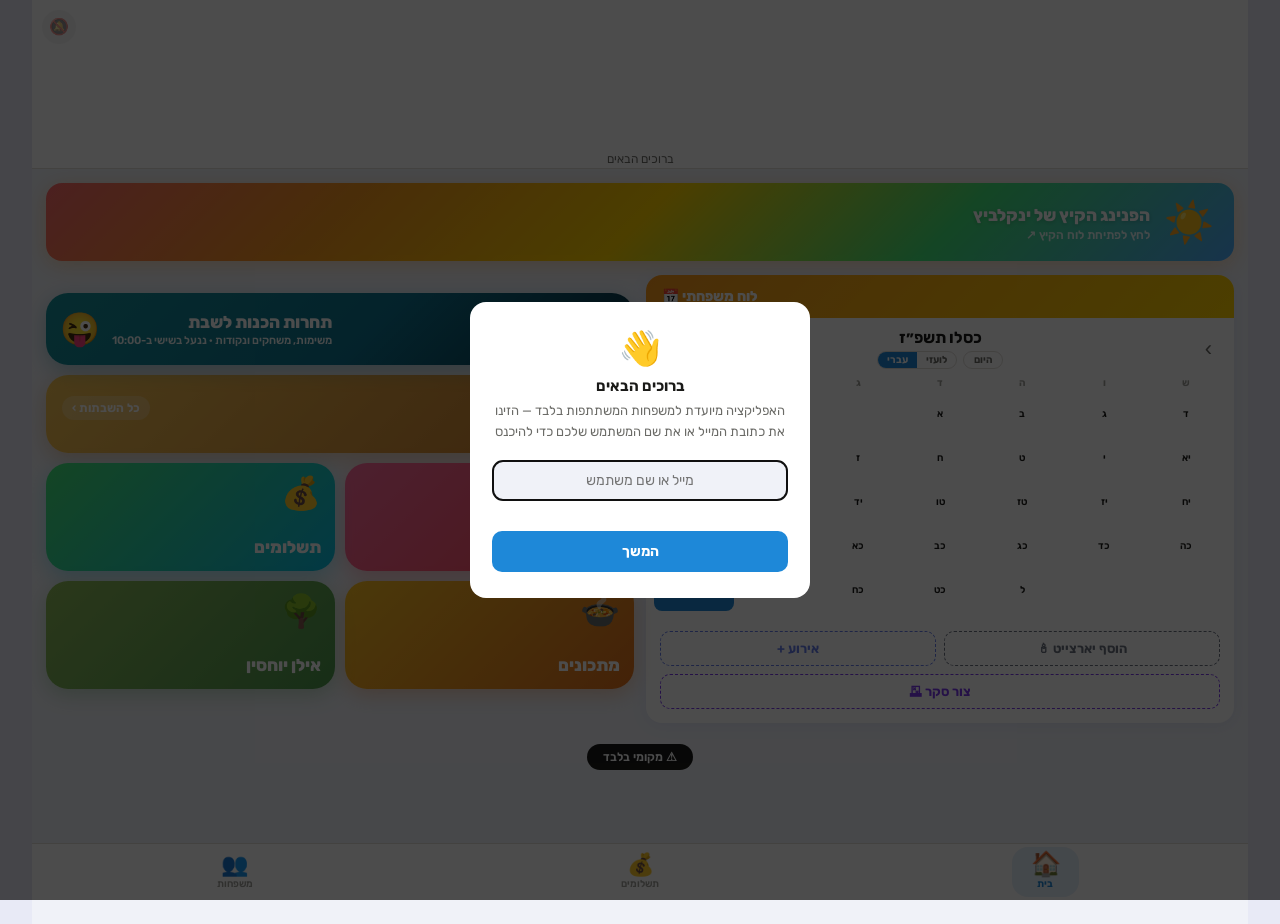
==== commit 4dd991a3: "תחרות הכנות לשבת: הכפתור עבר מעל כרטיס השבת Co-Authored-By: Claude Opus 5.5 <noreply@anthropic.com>" ====
--- a/index.html
+++ b/index.html
@@ -57,12 +57,12 @@
     <div class="fh-pill-btns">
       <!-- Countdown clocks — above the chat button, beside the calendar on desktop -->
       <div id="countdownSection"></div>
-      <!-- Shabbat at the parents' — this week's parsha, tap a family to mark it -->
-      <div id="shabbatHomeCard" class="fh-shb-card"></div>
       <!-- The families' Shabbat-prep contest (contest.js) -->
       <button class="fh-tile fh-tile-wide fh-tile-contest" style="background:linear-gradient(135deg,#14919B,#0E7490 55%,#0B2E3F);box-shadow:0 6px 20px rgba(14,116,144,0.3)" onclick="openContestOverlay()">
         <span class="fh-tile-ico">😜</span><span class="fh-tile-txt"><b>תחרות הכנות לשבת</b><small>משימות, משחקים ונקודות · ננעל בשישי ב-10:00</small></span>
       </button>
+      <!-- Shabbat at the parents' — this week's parsha, tap a family to mark it -->
+      <div id="shabbatHomeCard" class="fh-shb-card"></div>
       <div class="fh-tile-grid">
         <button class="fh-tile" style="background:linear-gradient(135deg,#FF6B9D,#FF4757);box-shadow:0 6px 20px rgba(255,71,87,0.3)" onclick="openChatSheet()">
           <span id="chatUnreadBadge" class="fh-tile-badge" style="display:none"></span>
